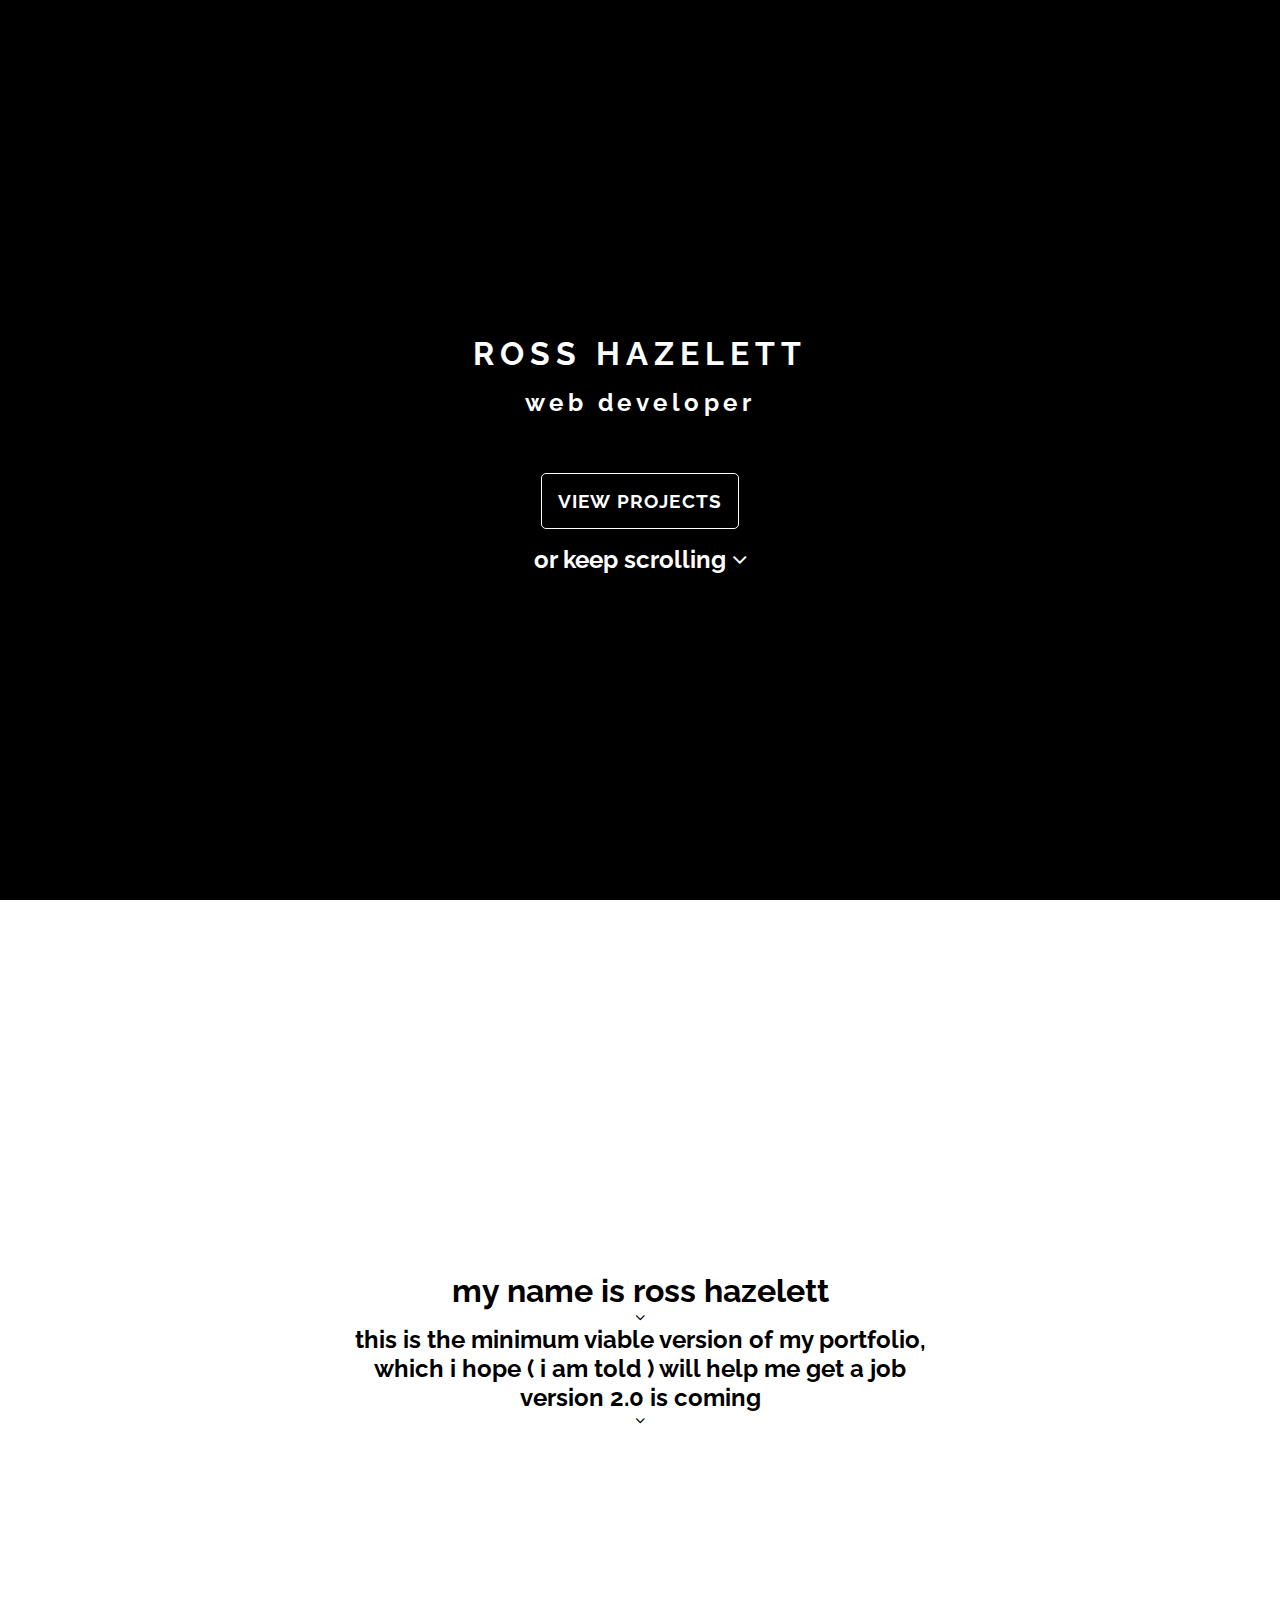
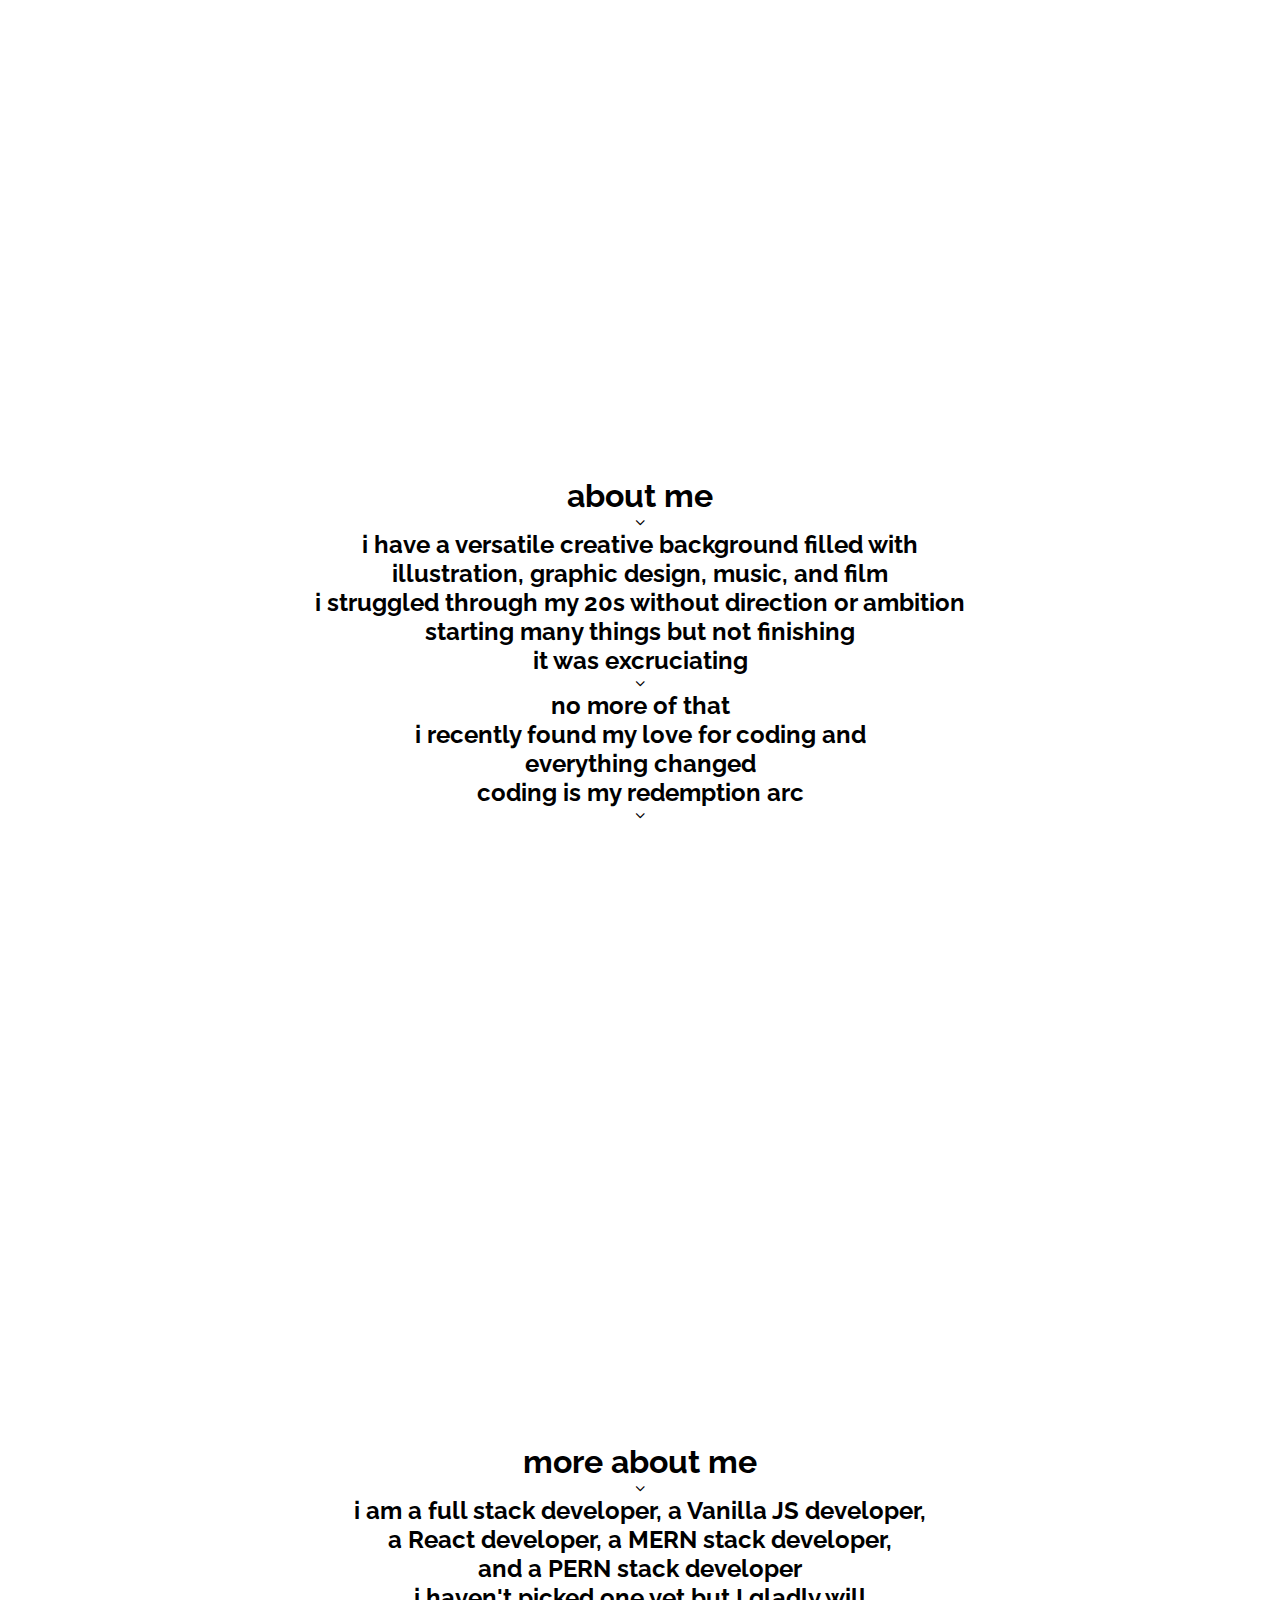
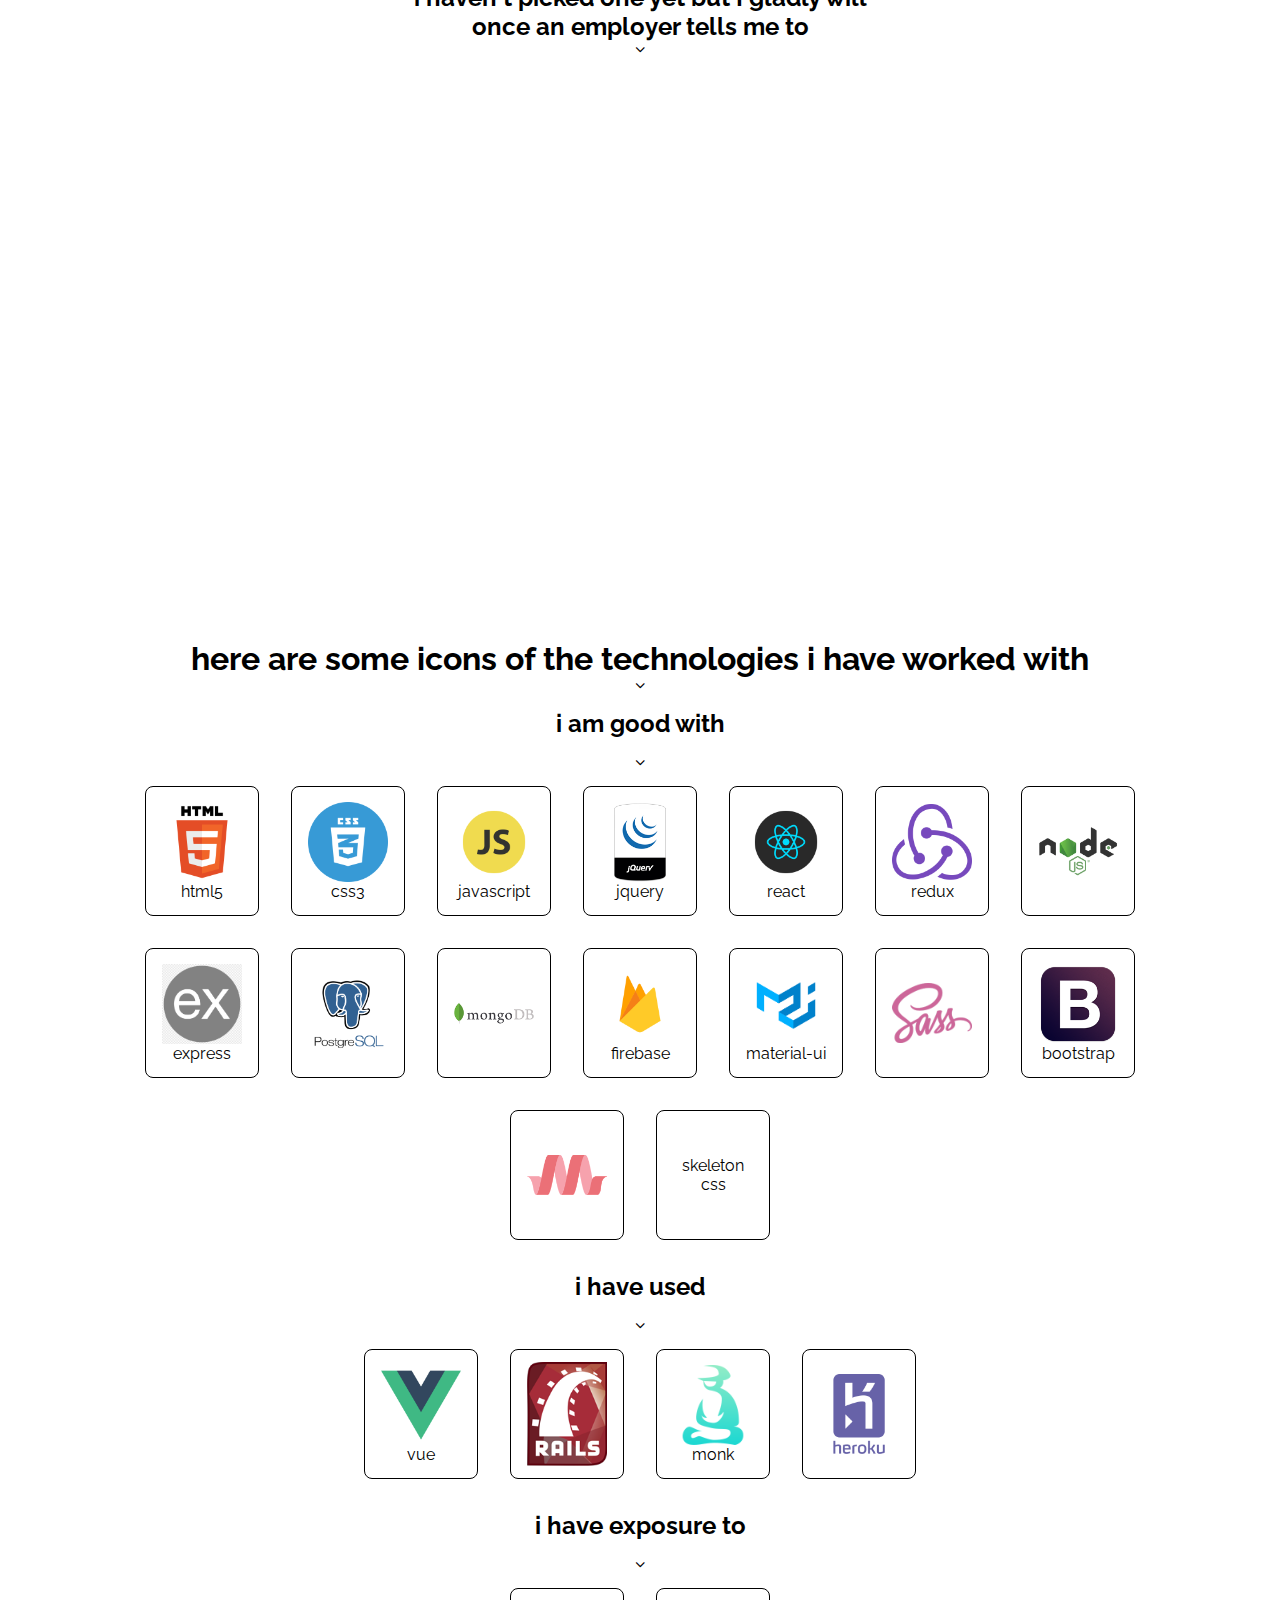
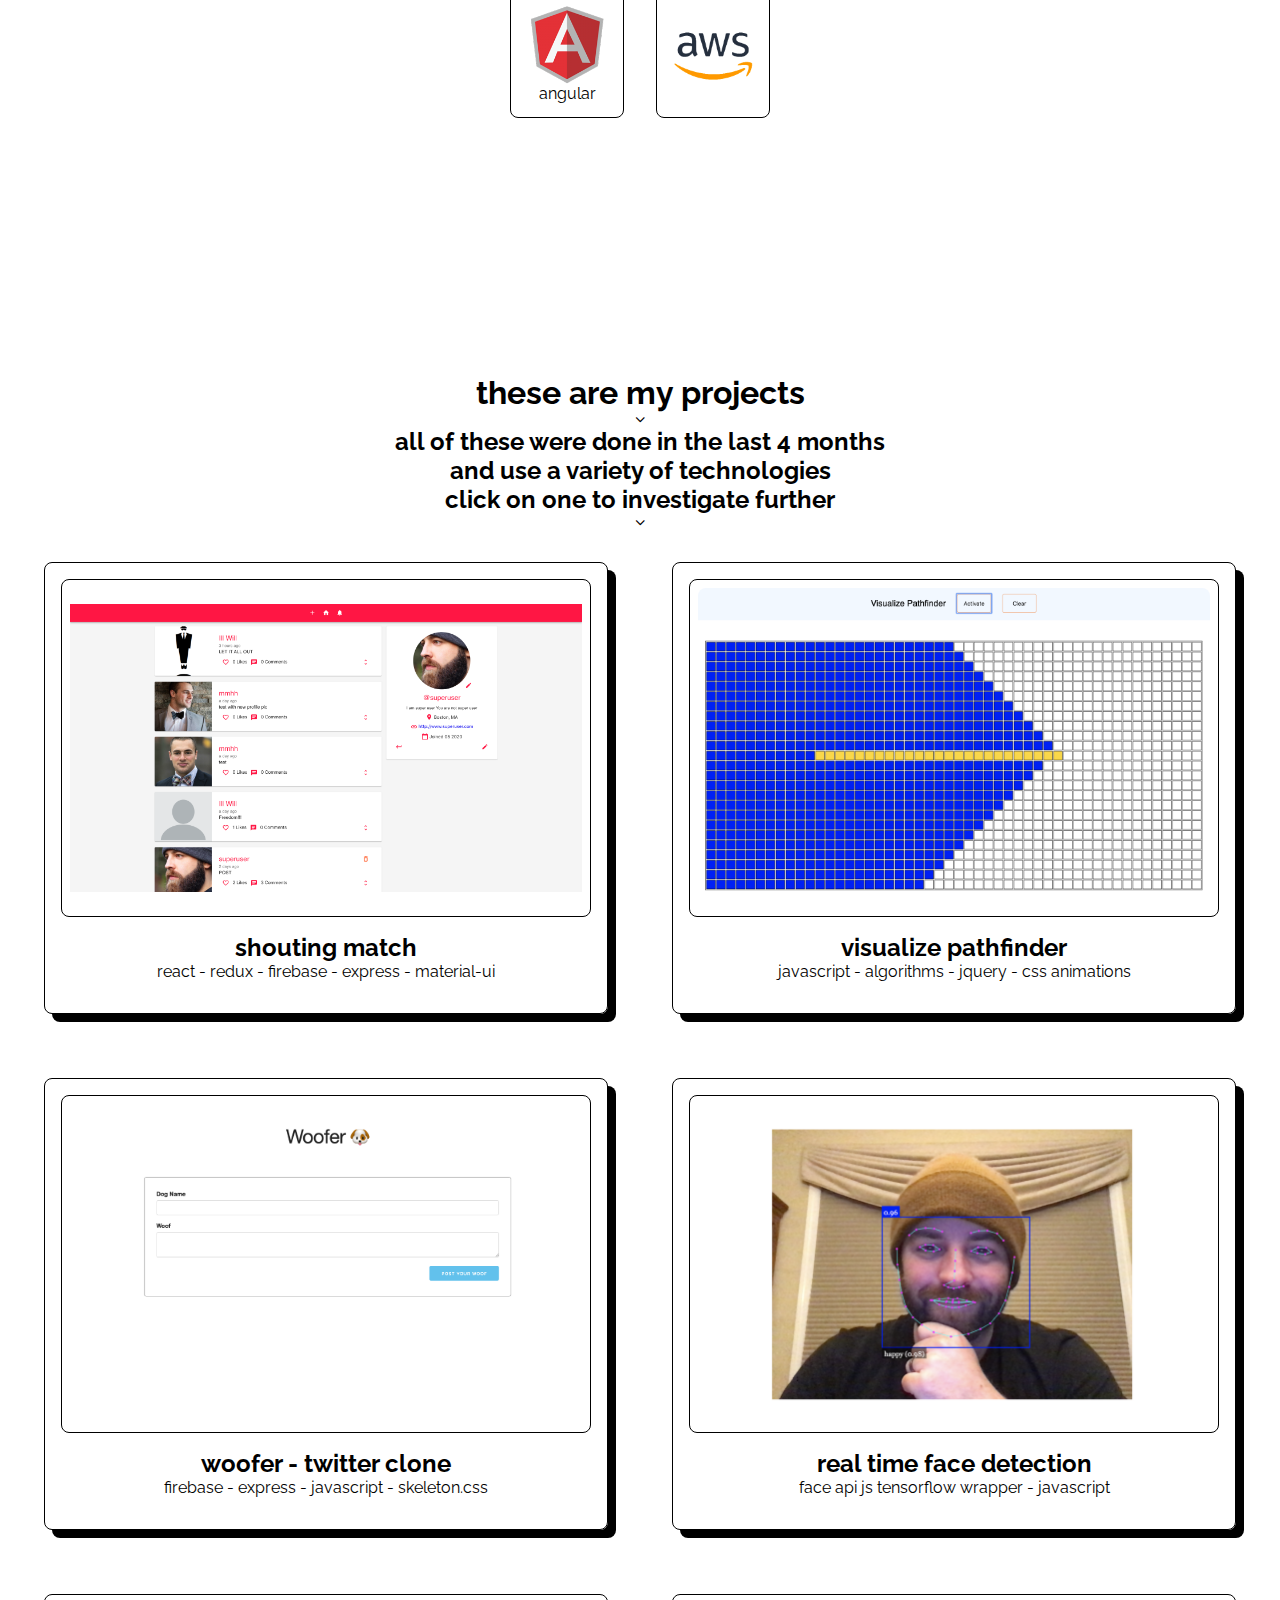
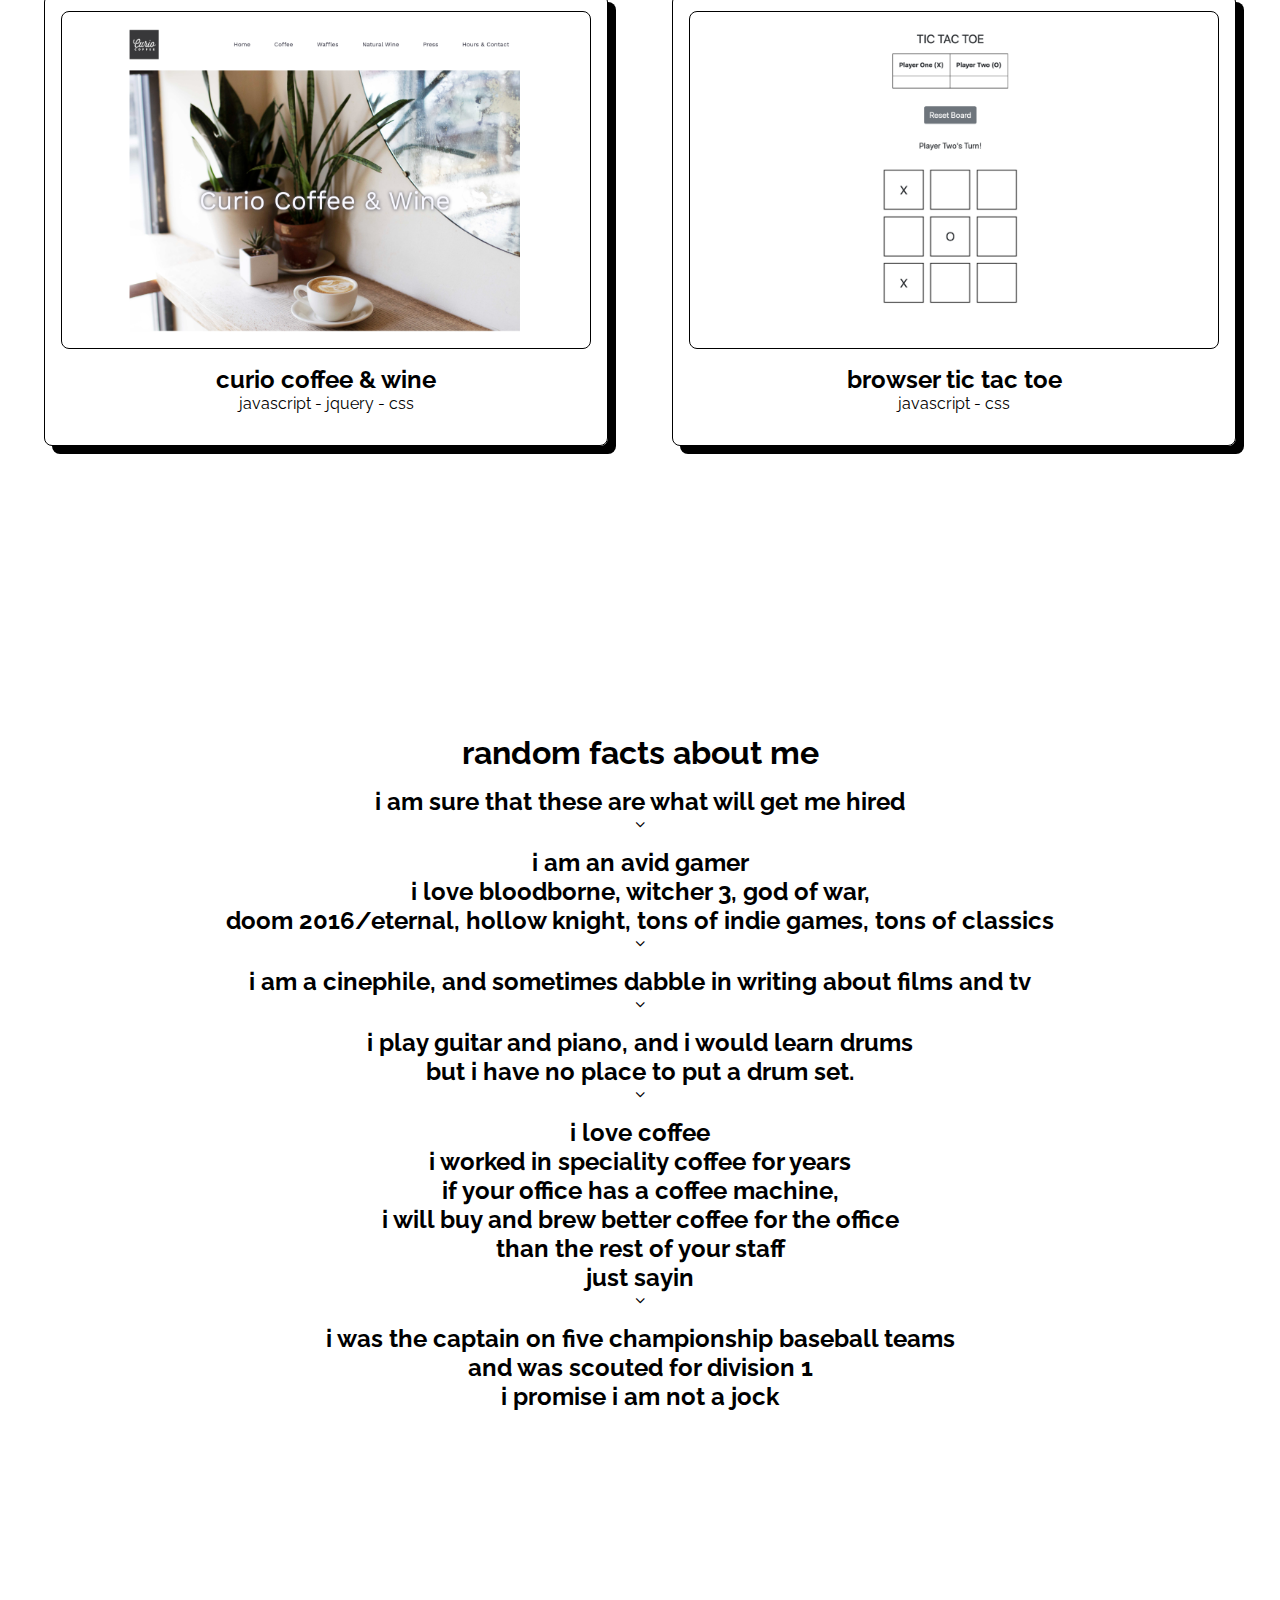
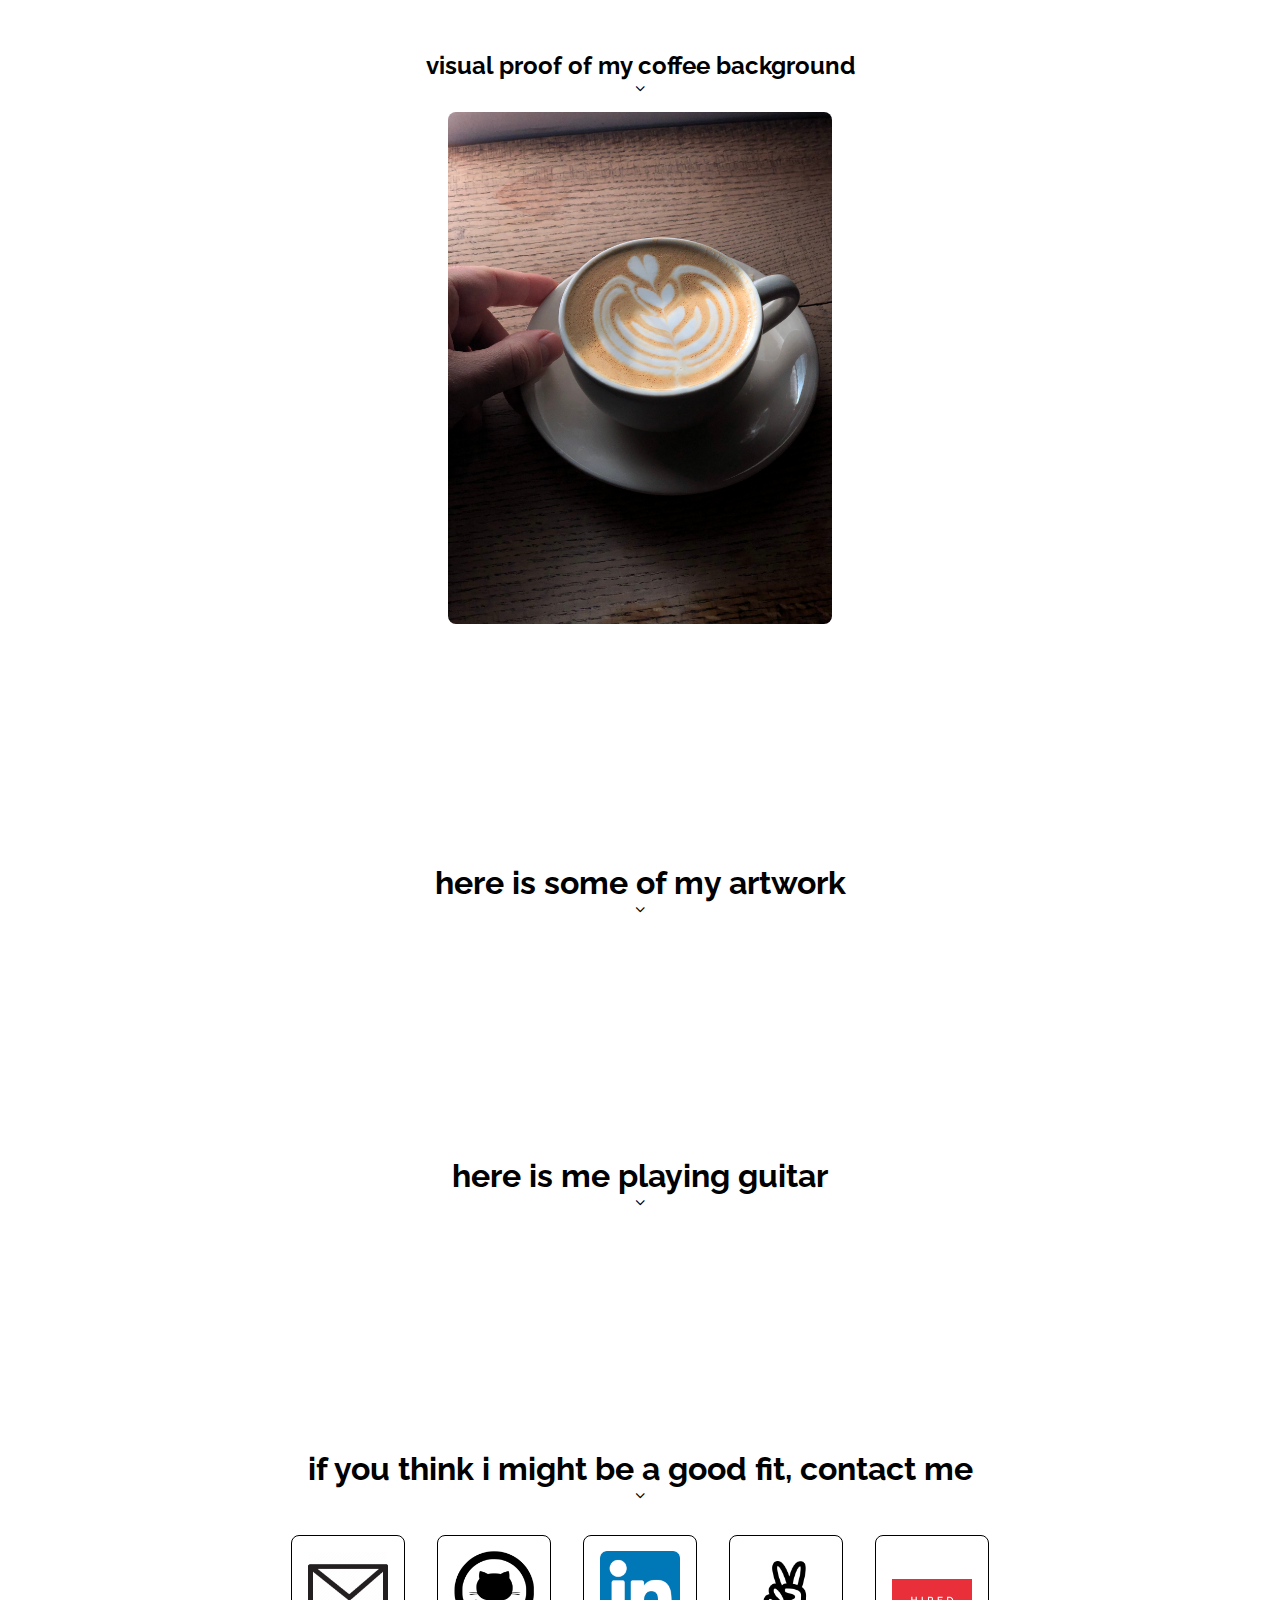
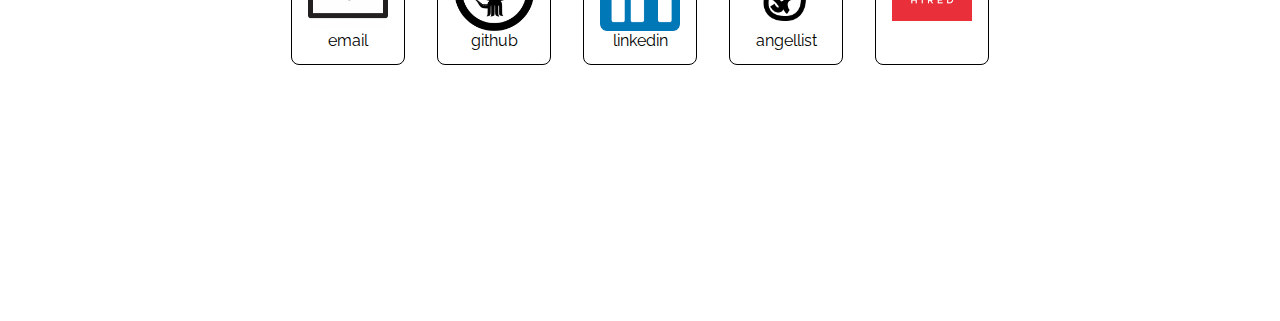
==== index.html @ 9d9f2be6 "title" ====
<!DOCTYPE html>
<html lang="en">
  <head>
    <meta charset="UTF-8" />
    <meta name="viewport" content="width=device-width, initial-scale=1.0" />
    <title>Ross Hazelett Portfolio v01</title>

    <!-- Stylesheet link -->
    <link rel="stylesheet" href="styles.css" />

    <!-- Font Awesome Import -->
    <link
      rel="stylesheet"
      href="https://cdnjs.cloudflare.com/ajax/libs/font-awesome/4.7.0/css/font-awesome.min.css"
    />

    <link
      href="https://fonts.googleapis.com/icon?family=Material+Icons"
      rel="stylesheet"
    />

    <!-- Fonts Import -->
    <link
      href="https://fonts.googleapis.com/css?family=Roboto&display=swap"
      rel="stylesheet"
    />
    <link
      href="https://fonts.googleapis.com/css?family=Baloo+2|Hind+Madurai|Source+Code+Pro&display=swap"
      rel="stylesheet"
    />
    <link
      href="https://fonts.googleapis.com/css?family=Raleway&display=swap"
      rel="stylesheet"
    />

    <!-- JS Load-In -->
    <script src="app.js" type="text/javascript" charset="utf-8" defer></script>

    <!-- Jquery Load-In  -->
    <script src="https://ajax.googleapis.com/ajax/libs/jquery/3.4.1/jquery.min.js"></script>
  </head>

  <body>
    <nav class="navbar">
      <div class="navbar-content" id="navbar-content">
        <div class="nav-item nav-logo">
          <a href="" class="nav-link">
            <i class="fa fa-angle-right nav-icon"></i>
          </a>
        </div>
        <div class="nav-item">
          <a href="" class="nav-link home-link">
            <h4 class="link-text">home</h4>
          </a>
        </div>
        <div class="nav-item">
          <a href="" class="nav-link about-link">
            <h4 class="link-text">about me</h4>
          </a>
        </div>
        <div class="nav-item">
          <a href="" class="nav-link skills-link">
            <h4 class="link-text">skills</h4>
          </a>
        </div>
        <div class="nav-item">
          <a href="" class="nav-link projects-link">
            <h4 class="link-text">projects</h4>
          </a>
        </div>
        <div class="nav-item">
          <a href="" class="nav-link facts-link">
            <h4 class="link-text">facts</h4>
          </a>
        </div>
        <div class="nav-item">
          <a href="" class="nav-link art-link">
            <h4 class="link-text">art/guitar</h4>
          </a>
        </div>
        <div class="nav-item">
          <a href="" class="nav-link contact-link">
            <h4 class="link-text">contact</h4>
          </a>
        </div>
      </div>
    </nav>

    <div class="nav-mobile-button">
      <i class="fa fa-angle-left nav-icon"></i>
    </div>

    <div class="navbar-mobile-content" id="navbar-mobile-content">
      <div class="nav-mobile-item">
        <a href="" class="mobile-nav-link">
          <h4 class="mobile-link-text" id="close-menu-button">x</h4>
        </a>
      </div>
      <div class="nav-mobile-item">
        <a href="" class="mobile-nav-link home-link">
          <h4 class="mobile-link-text">home</h4>
        </a>
      </div>
      <div class="nav-mobile-item">
        <a href="" class="mobile-nav-link about-link">
          <h4 class="mobile-link-text">about me</h4>
        </a>
      </div>

      <div class="nav-mobile-item">
        <a href="" class="mobile-nav-link skills-link">
          <h4 class="mobile-link-text">skills</h4>
        </a>
      </div>

      <div class="nav-mobile-item">
        <a href="" class="mobile-nav-link projects-link">
          <h4 class="mobile-link-text">projects</h4>
        </a>
      </div>

      <div class="nav-mobile-item">
        <a href="" class="mobile-nav-link facts-link">
          <h4 class="mobile-link-text">facts</h4>
        </a>
      </div>

      <div class="nav-mobile-item">
        <a href="" class="mobile-nav-link art-link">
          <h4 class="mobile-link-text">art/guitar</h4>
        </a>
      </div>

      <div class="nav-mobile-item">
        <a href="" class="mobile-nav-link contact-link">
          <h4 class="mobile-link-text">contact</h4>
        </a>
      </div>
    </div>

    <div class="landing-section">
      <div class="landing-div">
        <div class="landing-title-box">
          <h3 class="landing-section-title">ROSS HAZELETT</h3>
          <h4 class="landing-section-title-2">web developer</h4>
          <div class="landing-button projects-link">
            <h5>VIEW PROJECTS</h5>
          </div>
          <h4 class="keep-scrolling">
            or keep scrolling <i class="fa fa-angle-down down-arrow"></i>
          </h4>
        </div>
      </div>
    </div>

    <!-- <div class="main-image-wrapper">
    <img src="assets/images/headshot_02_crop.jpg" alt="" class="landing-page-image">
  </div> -->

    <!-- BIO SECTION -->
    <div class="bio-section section">
      <div class="about-me">
        <h3>my name is ross hazelett</h3>
        <i class="fa fa-angle-down down-arrow"></i>
        <h4>
          this is the minimum viable version of my portfolio,<br />which i hope
          ( i am told ) will help me get a job
        </h4>
        <h4>version 2.0 is coming</h4>
        <i class="fa fa-angle-down down-arrow"></i>
      </div>

      <div class="more-about-me section">
        <h3>about me</h3>
        <i class="fa fa-angle-down down-arrow"></i>
        <h4>
          i have a versatile creative background filled with<br />illustration,
          graphic design, music, and film
        </h4>
        <h4>
          i struggled through my 20s without direction or ambition<br />starting
          many things but not finishing<br />it was excruciating
        </h4>
        <i class="fa fa-angle-down down-arrow"></i>

        <h4>
          no more of that<br />i recently found my love for coding and<br />everything
          changed
        </h4>
        <h4>coding is my redemption arc</h4>
        <i class="fa fa-angle-down down-arrow"></i>
      </div>

      <div class="even-more-about-me section margin-bottom-15">
        <h3>more about me</h3>
        <i class="fa fa-angle-down down-arrow"></i>
        <h4>
          i am a full stack developer, a Vanilla JS developer,<br />a React
          developer, a MERN stack developer, <br />and a PERN stack developer
        </h4>
        <h4>
          i haven't picked one yet but I gladly will<br />once an employer tells
          me to
        </h4>
        <i class="fa fa-angle-down down-arrow"></i>
      </div>
    </div>
    <!-- END BIO SECTION -->

    <!-- BEGIN SKILLS SECTION -->
    <div class="skills-section section margin-bottom-15">
      <div class="skills-title">
        <h3>here are some icons of the technologies i have worked with</h3>
        <i class="fa fa-angle-down down-arrow"></i>
      </div>

      <h4 class="margin-1">i am good with</h4>
      <i class="fa fa-angle-down down-arrow"></i>
      <div class="skills-good-icons">
        <div class="icon-div">
          <img src="assets/icons/iconfinder_html5_1.png" alt="" />
          html5
        </div>
        <div class="icon-div">
          <img src="assets/icons/iconfinder_css3_1.png" alt="" />
          css3
        </div>
        <div class="icon-div">
          <img src="assets/icons/iconfinder_javascript_1.png" alt="" />
          javascript
        </div>
        <div class="icon-div">
          <img src="assets/icons/jquery.png" alt="" />
          jquery
        </div>
        <div class="icon-div">
          <img src="assets/icons/iconfinder_react_1.png" alt="" />
          react
        </div>
        <div class="icon-div">
          <img src="assets/icons/redux-283024.png" alt="" />
          redux
        </div>
        <div class="icon-div">
          <img src="assets/icons/iconfinder_nodejs_1.png" alt="" />
        </div>
        <div class="icon-div">
          <img
            src="assets/icons/express-js-node-js-javascript-mongodb-node-js-png-clip-art.png"
            alt=""
          />
          express
        </div>
        <div class="icon-div">
          <img src="assets/icons/postgresql.png" alt="" />
        </div>
        <div class="icon-div">
          <img src="assets/icons/mongodb.png" alt="" />
        </div>
        <div class="icon-div">
          <img src="assets/icons/google_firebase-2-512.png" alt="" />
          firebase
        </div>
        <div class="icon-div">
          <img src="assets/icons/material-ui-icon.png" alt="" />
          material-ui
        </div>
        <div class="icon-div">
          <img src="assets/icons/sass.png" alt="" />
        </div>
        <div class="icon-div">
          <img src="assets/icons/bootstrap.png" alt="" />
          bootstrap
        </div>
        <div class="icon-div">
          <img
            src="assets/icons/materialize-logo-0FCAD8A6F8-seeklogo.com.png"
            alt=""
          />
        </div>
        <div class="icon-div">skeleton css</div>
      </div>

      <h4 class="margin-1">i have used</h4>
      <i class="fa fa-angle-down down-arrow"></i>
      <div class="skills-used-icons">
        <div class="icon-div">
          <img src="assets/icons/vue-282497.png" alt="" />
          vue
        </div>
        <div class="icon-div">
          <img src="assets/icons/rails.png" alt="" />
        </div>
        <div class="icon-div">
          <img src="assets/icons/monk.png" alt="" />
          monk
        </div>
        <div class="icon-div">
          <img src="assets/icons/heroku-225989.png" alt="" />
        </div>
      </div>

      <h4 class="margin-1">i have exposure to</h4>
      <i class="fa fa-angle-down down-arrow"></i>
      <div class="skills-exposure-icons">
        <div class="icon-div">
          <img src="assets/icons/angular.png" alt="" />
          angular
        </div>
        <div class="icon-div">
          <img
            src="assets/icons/aws-logo-icon-PNG-Transparent-Background.png"
            alt=""
          />
        </div>
      </div>
    </div>
    <!-- END SKILLS SECTION -->

    <!-- BEGIN PROJECTS SECTION -->
    <div class="projects-section section">
      <div class="projects-title">
        <h3>these are my projects</h3>
        <i class="fa fa-angle-down down-arrow"></i>
        <h4>
          all of these were done in the last 4 months<br />and use a variety of
          technologies
        </h4>
        <h4>click on one to investigate further</h4>
        <i class="fa fa-angle-down down-arrow"></i>
      </div>

      <div class="project-cards-div">
        <div class="project-card" id="shouting-card">
          <div class="card-screen">
            <img src="assets/images/shouting-match.png" alt="" />
          </div>
          <div class="card-title">
            <h4>shouting match</h4>
            <p>react - redux - firebase - express - material-ui</p>
          </div>
        </div>

        <div class="project-card" id="pathfinder-card">
          <div class="card-screen">
            <img src="assets/images/pathfinder_01 Cropped.png" alt="" />
          </div>
          <div class="card-title">
            <h4>visualize pathfinder</h4>
            <p>javascript - algorithms - jquery - css animations</p>
          </div>
        </div>

        <div class="project-card" id="woofer-card">
          <div class="card-screen">
            <img src="assets/images/woofer_01 Cropped.png" alt="" />
          </div>
          <div class="card-title">
            <h4>woofer - twitter clone</h4>
            <p>firebase - express - javascript - skeleton.css</p>
          </div>
        </div>

        <div class="project-card" id="facedetect-card">
          <div class="card-screen">
            <img src="assets/images/face-detect-02 Cropped.png" alt="" />
          </div>
          <div class="card-title">
            <h4>real time face detection</h4>
            <p>face api js tensorflow wrapper - javascript</p>
          </div>
        </div>

        <div class="project-card" id="curio-card">
          <div class="card-screen">
            <img src="assets/images/curio-02 Cropped.png" alt="" />
          </div>
          <div class="card-title">
            <h4>curio coffee & wine</h4>
            <p>javascript - jquery - css</p>
          </div>
        </div>

        <div class="project-card" id="tictactoe-card">
          <div class="card-screen">
            <img src="assets/images/tictactoe-o2 Cropped.png" alt="" />
          </div>
          <div class="card-title">
            <h4>browser tic tac toe</h4>
            <p>javascript - css</p>
          </div>
        </div>
      </div>
      <!-- END PROJECTS SECTION -->

      <!-- //////////// -->
      <!-- // MODALS // -->
      <!-- //////////// -->
      <!-- Shouting Match Modal Begins -->
      <div class="modal-div" id="shouting-modal">
        <div class="modal-content-div">
          <div class="modal-screen">
            <img src="assets/images/shouting-match.png" alt="" />
          </div>
          <!-- TITLE -->
          <div class="modal-title margin-top-1">
            <h2>shouting match</h2>
            <i class="fa fa-angle-down down-arrow"></i>
            <h4>react - redux - firebase - express - material-ui</h4>
          </div>
          <!-- LINKS -->
          <div class="modal-links-container margin-top-2">
            <h3>links</h3>
            <i class="fa fa-angle-down down-arrow"></i>
            <div class="modal-links">
              <a
                href="https://github.com/noobiwankenoobi/social-media-app-functions/blob/dev1/functions/index.js"
                target="_blank"
              >
                <div class="project-link mr-1">
                  <i class="fa fa-github"></i>
                  <h5 class="margin-1">github</h5>
                </div>
              </a>
              <a href="https://shouting-match.netlify.app/" target="_blank">
                <div class="project-link ml-1">
                  <i class="fa fa-chevron-circle-right"></i>
                  <h5 class="margin-1">project</h5>
                </div>
              </a>
            </div>
            <i class="fa fa-angle-down down-arrow margin-top-1"></i>
          </div>
          <!-- DESCRIPTION -->
          <div class="modal-description margin-top-2">
            <h2>project description</h2>
            <i class="fa fa-angle-down down-arrow"></i>
            <h4 class="margin-top-1">
              this is my most ambitious project by far
            </h4>
            <h4>i finished it over the course of three weeks</h4>
            <i class="fa fa-angle-down down-arrow"></i>

            <h4>
              it is a fully functioning social media app clone, complete with
              user auth, user details, posts, comments, likes, and notifications
            </h4>
            <i class="fa fa-angle-down down-arrow"></i>

            <h4>
              i created this project primarily to teach myself new
              techologies<br />
              i learned more complex implementations of react<br />
              i had never touched redux before and i learned it and implemented
              it for this app, managing state across what could theoretically
              scale to become a much larger app
            </h4>

            <i class="fa fa-angle-down down-arrow"></i>

            <h4 class="margin-top-1">
              i also utilized google's material-ui framework for react<br />
              it makes the ui consistent and recognizable and <br />was
              challenging to learn on the go
              <br />
              i had never used a css framework before
            </h4>
            <h4>
              i used firease/firestore to manage server side functionality and
              storage<br />
              the routes and handlers with all implemented with express<br />
              and involved many different nosql document collections and complex
              queries
            </h4>

            <i class="fa fa-angle-down down-arrow"></i>
          </div>
          <div class="modal-tech margin-top-2">
            <h3>tech used</h3>
            <i class="fa fa-angle-down down-arrow"></i>
            <div class="tech-icons">
              <div class="icon-div">
                <img src="assets/icons/iconfinder_react_1.png" alt="" />
              </div>
              <div class="icon-div">
                <img src="assets/icons/redux-283024.png" alt="" />
              </div>
              <div class="icon-div">
                <img src="assets/icons/google_firebase-2-512.png" alt="" />
              </div>
              <div class="icon-div">
                <img
                  src="assets/icons/express-js-node-js-javascript-mongodb-node-js-png-clip-art.png"
                  alt=""
                />
              </div>
              <div class="icon-div">
                <img src="assets/icons/material-ui-icon.png" alt="" />
              </div>
            </div>
          </div>
        </div>
      </div>
      <!-- Shouting Match Modal Ends -->

      <!-- Pathfinder Modal Begins -->
      <div class="modal-div" id="pathfinder-modal">
        <div class="modal-content-div">
          <div class="modal-screen">
            <img src="assets/images/pathfinder_01 Cropped.png" alt="" />
          </div>
          <!-- TITLE -->
          <div class="modal-title margin-top-1">
            <h2>pathfinder algorithm visualizer</h2>
            <i class="fa fa-angle-down down-arrow"></i>
            <h4>javascript - jquery - css animations</h4>
            <!-- <i class="fa fa-angle-down down-arrow"></i> -->
          </div>
          <!-- LINKS -->
          <div class="modal-links-container margin-top-2">
            <h3>links</h3>
            <i class="fa fa-angle-down down-arrow"></i>
            <div class="modal-links">
              <a
                href="https://github.com/noobiwankenoobi/visualize-pathfinder-v01"
                target="_blank"
              >
                <div class="project-link mr-1">
                  <i class="fa fa-github"></i>
                  <h5 class="margin-1">github</h5>
                </div>
              </a>
              <a
                href="https://visualize-pathfinder-v01.netlify.app/"
                target="_blank"
              >
                <div class="project-link ml-1">
                  <i class="fa fa-chevron-circle-right"></i>
                  <h5 class="margin-1">project</h5>
                </div>
              </a>
            </div>
            <i class="fa fa-angle-down down-arrow margin-top-1"></i>
          </div>
          <!-- DESCRIPTION -->
          <div class="modal-description margin-top-2">
            <h2>project description</h2>
            <i class="fa fa-angle-down down-arrow"></i>
            <h4 class="margin-top-1">
              this is the best coding i have done to date
            </h4>
            <h4>
              this project was created with vanilla javascript with a little
              jquery,<br />
              and vanilla css animations
            </h4>
            <h4>i finished it over the course of three days</h4>
            <i class="fa fa-angle-down down-arrow"></i>

            <h4 class="margin-top-1">
              i wanted to learn algorithms again because i had learned search
              algorithms in my discrete math class when i was 18 and had
              forgotten a lot of what i had learned
            </h4>
            <h4>i also wanted to pass coding interviews</h4>
            <i class="fa fa-angle-down down-arrow"></i>

            <h4 class="margin-top-1">
              i thought that making a project that helped me visualize what was
              happening in different pathfinder algorithms would be the best way
              to learn them, as it would force me to code them properly and test
              my css skills
            </h4>
            <i class="fa fa-angle-down down-arrow"></i>

            <h4 class="margin-top-1">
              version 01 of the project visualizes dijkstra's search algorithm
              by highlighting visited nodes in blue on an interval and drawing
              the shortest path between the starting and finishing node
            </h4>
            <i class="fa fa-angle-down down-arrow"></i>

            <h4 class="margin-top-1">
              it allows users to click on the grid and make certain nodes a
              "wall" that the algorithm has to find a way around
            </h4>
            <i class="fa fa-angle-down down-arrow"></i>

            <h4 class="margin-top-1">
              version 02 of this project will add two or three more types of
              pathfinder algorithms, and possibly allow the user to add
              "weighted" nodes in addition to wall nodes
            </h4>
          </div>
          <div class="modal-tech margin-top-2">
            <h3>tech used</h3>
            <i class="fa fa-angle-down down-arrow"></i>
            <div class="tech-icons">
              <div class="icon-div">
                <img src="assets/icons/iconfinder_javascript_1.png" alt="" />
              </div>
              <div class="icon-div">
                <img src="assets/icons/jquery.png" alt="" />
              </div>
              <div class="icon-div">
                <img src="assets/icons/iconfinder_css3_1.png" alt="" />
              </div>
            </div>
          </div>
        </div>
      </div>
      <!-- Pathfinder Modal Ends -->
      <!-- Woofer Modal Begins -->
      <div class="modal-div" id="woofer-modal">
        <div class="modal-content-div">
          <div class="modal-screen">
            <img src="assets/images/woofer_01 Cropped.png" alt="" />
          </div>
          <!-- TITLE -->
          <div class="modal-title margin-top-1">
            <h2>woofer</h2>
            <i class="fa fa-angle-down down-arrow"></i>
            <h4>javascript - express - firebase - jquery - skeleton.css</h4>
          </div>
          <!-- LINKS -->
          <div class="modal-links-container margin-top-2">
            <h3>links</h3>
            <i class="fa fa-angle-down down-arrow"></i>
            <div class="modal-links">
              <a href="" target="_blank">
                <div class="project-link mr-1">
                  <i class="fa fa-github"></i>
                  <h5 class="margin-1">github</h5>
                </div>
              </a>
              <a href="" target="_blank">
                <div class="project-link ml-1">
                  <i class="fa fa-chevron-circle-right"></i>
                  <h5 class="margin-1">project</h5>
                </div>
              </a>
            </div>
            <i class="fa fa-angle-down down-arrow margin-top-1"></i>
          </div>
          <!-- DESCRIPTION -->
          <div class="modal-description margin-top-2">
            <h2>project description</h2>
            <i class="fa fa-angle-down down-arrow"></i>
            <h4 class="margin-top-1">
              This is a full stack twitter clone project called "woofer"
            </h4>
            <h4>
              it's twitter for dogs
            </h4>
            <h4>i finished it over the course of a couple days</h4>
            <i class="fa fa-angle-down down-arrow"></i>
            <h4 class="margin-top-1">
              i considered building this project out with authentication and
              friends lists, proper error handling, bells and whistles,<br />
              but I decided to build "shouting match" with those features
              instead
            </h4>
          </div>
          <div class="modal-tech margin-top-2">
            <h3>tech used</h3>
            <i class="fa fa-angle-down down-arrow"></i>
            <div class="tech-icons">
              <div class="icon-div">
                <img src="assets/icons/iconfinder_javascript_1.png" alt="" />
              </div>
              <div class="icon-div">
                <img
                  src="assets/icons/express-js-node-js-javascript-mongodb-node-js-png-clip-art.png"
                  alt=""
                />
              </div>
              <div class="icon-div">
                <img src="assets/icons/google_firebase-2-512.png" alt="" />
              </div>
              <div class="icon-div">
                <img src="assets/icons/jquery.png" alt="" />
              </div>
              <div class="icon-div">
                skeleton css
              </div>
            </div>
          </div>
        </div>
      </div>
      <!-- Woofer Modal Ends -->

      <!-- Face Detection Modal Begins -->
      <div class="modal-div" id="facedetect-modal">
        <div class="modal-content-div">
          <div class="modal-screen">
            <img src="assets/images/face-detect-02 Cropped.png" alt="" />
          </div>
          <!-- TITLE -->
          <div class="modal-title margin-top-1">
            <h2>real time face detection</h2>
            <i class="fa fa-angle-down down-arrow"></i>
            <h4>face api js tensorflow wrapper - javascript - css</h4>
          </div>
          <!-- LINKS -->
          <div class="modal-links-container margin-top-2">
            <h3>links</h3>
            <i class="fa fa-angle-down down-arrow"></i>
            <div class="modal-links">
              <a
                href="https://github.com/noobiwankenoobi/face-detection/blob/dev1/script.js"
                target="_blank"
              >
                <div class="project-link mr-1">
                  <i class="fa fa-github"></i>
                  <h5 class="margin-1">github</h5>
                </div>
              </a>
              <a href="https://face-detect-v01.netlify.app/" target="_blank">
                <div class="project-link ml-1">
                  <i class="fa fa-chevron-circle-right"></i>
                  <h5 class="margin-1">project</h5>
                </div>
              </a>
            </div>
            <i class="fa fa-angle-down down-arrow margin-top-1"></i>
          </div>
          <!-- DESCRIPTION -->
          <div class="modal-description margin-top-2">
            <h2>project description</h2>
            <i class="fa fa-angle-down down-arrow"></i>
            <h4 class="margin-top-1">
              i implemented an existing wrapper for tensor flow called face api
              js
            </h4>
            <h4>
              by leveraging this api i was able to get real-time face detection
              in the browser that "reads" expressions with a certain confidence
              percentage and displays them
            </h4>
            <h4>
              i utilized async functions, intervals, and had to read api
              documentation
            </h4>
            <h4>
              i also figured out how to implement user media (the webcam) and
              the video streaming object
            </h4>
            <i class="fa fa-angle-down down-arrow"></i>
            <h4 class="margin-top-1">
              in the next version, i will add more detections other than
              expressions, like gender, etc
            </h4>
            <h4>
              i would like to change the display based on what user emotion is
              being detected
            </h4>
          </div>
          <div class="modal-tech margin-top-2">
            <h3>tech used</h3>
            <i class="fa fa-angle-down down-arrow"></i>
            <div class="tech-icons">
              <div class="icon-div">
                <img src="assets/icons/iconfinder_javascript_1.png" alt="" />
              </div>
              <div class="icon-div">
                <img src="assets/icons/iconfinder_css3_1.png" alt="" />
              </div>
            </div>
          </div>
        </div>
      </div>
      <!-- Face Detect Modal Ends -->
      <!-- Curio Modal Begins -->
      <div class="modal-div" id="curio-modal">
        <div class="modal-content-div">
          <div class="modal-screen">
            <img src="assets/images/curio-02 Cropped.png" alt="" />
          </div>
          <!-- TITLE -->
          <div class="modal-title margin-top-1">
            <h2>curio coffee & wine website</h2>
            <i class="fa fa-angle-down down-arrow"></i>
            <h4>javascript - css</h4>
          </div>
          <!-- LINKS -->
          <div class="modal-links-container margin-top-2">
            <h3>links</h3>
            <i class="fa fa-angle-down down-arrow"></i>
            <div class="modal-links">
              <a
                href="https://github.com/noobiwankenoobi/curio-website-final"
                target="_blank"
              >
                <div class="project-link mr-1">
                  <i class="fa fa-github"></i>
                  <h5 class="margin-1">github</h5>
                </div>
              </a>
              <a
                href="https://curio-coffee-website.netlify.app/"
                target="_blank"
              >
                <div class="project-link ml-1">
                  <i class="fa fa-chevron-circle-right"></i>
                  <h5 class="margin-1">project</h5>
                </div>
              </a>
            </div>
            <i class="fa fa-angle-down down-arrow margin-top-1"></i>
          </div>
          <!-- DESCRIPTION -->
          <div class="modal-description margin-top-2">
            <h2>project description</h2>
            <i class="fa fa-angle-down down-arrow"></i>
            <h4 class="margin-top-1">
              i was asked to make the first website for one of the boston
              area's<br />
              finest specialty coffee shops
            </h4>
            <h4>i designed it from the bottom up from scratch</h4>
            <h4>
              i was in charge of curating the written content and photos,
              <br />and am working on optimizing it for google searches
            </h4>
            <i class="fa fa-angle-down down-arrow"></i>
            <h4 class="margin-top-1">
              i am still in charge of adding content and making<br />
              modifications according to the owner's wishes
            </h4>
            <h4>i plan to make improvements to layout and text over time</h4>
          </div>
          <div class="modal-tech margin-top-2">
            <h3>tech used</h3>
            <i class="fa fa-angle-down down-arrow"></i>
            <div class="tech-icons">
              <div class="icon-div">
                <img src="assets/icons/iconfinder_javascript_1.png" alt="" />
              </div>
              <div class="icon-div">
                <img src="assets/icons/iconfinder_css3_1.png" alt="" />
              </div>
            </div>
          </div>
        </div>
      </div>
      <!-- Curio Modal Ends -->
      <!-- Tic Tac Toe Modal Begins -->
      <div class="modal-div" id="tictactoe-modal">
        <div class="modal-content-div">
          <div class="modal-screen">
            <img src="assets/images/tictactoe-o2 Cropped.png" alt="" />
          </div>
          <!-- TITLE -->
          <div class="modal-title margin-top-1">
            <h2>tic tac toe</h2>
            <i class="fa fa-angle-down down-arrow"></i>
            <h4>javascript - css</h4>
          </div>
          <!-- LINKS -->
          <div class="modal-links-container margin-top-2">
            <h3>links</h3>
            <i class="fa fa-angle-down down-arrow"></i>
            <div class="modal-links">
              <a
                href="https://github.com/noobiwankenoobi/game-tictactoe/blob/master/index.js"
                target="_blank"
              >
                <div class="project-link mr-1">
                  <i class="fa fa-github"></i>
                  <h5 class="margin-1">github</h5>
                </div>
              </a>
              <a href="https://tictactoe-v01.netlify.app/" target="_blank">
                <div class="project-link ml-1">
                  <i class="fa fa-chevron-circle-right"></i>
                  <h5 class="margin-1">project</h5>
                </div>
              </a>
            </div>
            <i class="fa fa-angle-down down-arrow margin-top-1"></i>
          </div>
          <!-- DESCRIPTION -->
          <div class="modal-description margin-top-2">
            <h2>project description</h2>
            <i class="fa fa-angle-down down-arrow"></i>
            <h4 class="margin-top-1">
              this is my the minimum viable version of tic tac toe
            </h4>
            <h4>
              the goal of this project was to get tic tac toe working in the
              browser
            </h4>
            <h4>
              learning to code all the logic, and win conditions, etc was
              beneficial to my basic javascript skills
            </h4>
            <i class="fa fa-angle-down down-arrow"></i>
            <h4 class="margin-top-1">
              version 02 will including a user auth that allows users to log in
              and keep track of their wins
            </h4>
            <i class="fa fa-angle-down down-arrow"></i>
            <h4>
              i would like to add a mode where the user can play against a
              computer that chooses a move randomly
            </h4>
            <h4>
              i would like to allow users to play against other logged in users
              who are part of the same "session"
            </h4>
          </div>
          <div class="modal-tech margin-top-2">
            <h3>tech used</h3>
            <i class="fa fa-angle-down down-arrow"></i>
            <div class="tech-icons">
              <div class="icon-div">
                <img src="assets/icons/iconfinder_javascript_1.png" alt="" />
              </div>
              <div class="icon-div">
                <img src="assets/icons/iconfinder_css3_1.png" alt="" />
              </div>
            </div>
          </div>
        </div>
      </div>
      <!-- Tic Tac Toe Modal Ends -->
    </div>
    <!-- END MODAL SECTION -->

    <!-- BEGIN RANDOM SECTION -->
    <div class="random-section section margin-top-15">
      <div class="random-section-title margin-1">
        <h3>random facts about me</h3>
        <h4 class="margin-top-1">
          i am sure that these are what will get me hired
        </h4>
        <i class="fa fa-angle-down down-arrow"></i>
      </div>
      <div class="random-facts-div">
        <h4>i am an avid gamer</h4>
        <h4>
          i love bloodborne, witcher 3, god of war,<br />doom 2016/eternal,
          hollow knight, tons of indie games, tons of classics
        </h4>
        <i class="fa fa-angle-down down-arrow"></i>
        <h4 class="margin-top-1">
          i am a cinephile, and sometimes dabble in writing about films and tv
        </h4>
        <i class="fa fa-angle-down down-arrow"></i>
        <h4 class="margin-top-1">
          i play guitar and piano, and i would learn drums<br />but i have no
          place to put a drum set.
        </h4>
        <i class="fa fa-angle-down down-arrow"></i>
        <h4 class="margin-top-1">i love coffee</h4>
        <h4>i worked in speciality coffee for years</h4>
        <h4>
          if your office has a coffee machine,<br />
          i will buy and brew better coffee for the office<br />than the rest of
          your staff
        </h4>
        <h4>just sayin</h4>
        <i class="fa fa-angle-down down-arrow"></i>
        <h4 class="margin-top-1">
          i was the captain on five championship baseball teams<br />and was
          scouted for division 1
        </h4>
        <h4>i promise i am not a jock</h4>
      </div>
      <div class="more-random-facts-div section margin-top-15">
        <h4>visual proof of my coffee background</h4>
        <i class="fa fa-angle-down down-arrow"></i>
        <img
          src="assets/images/coffee_background.jpg"
          alt=""
          class="margin-top-1"
        />
      </div>
    </div>

    <!-- BEGIN ARTWORK SECTION -->
    <div class="artwork-section section margin-top-15">
      <h3>here is some of my artwork</h3>
      <i class="fa fa-angle-down down-arrow"></i>
    </div>

    <div class="guitar-section margin-top-15">
      <h3>here is me playing guitar</h3>
      <i class="fa fa-angle-down down-arrow"></i>
    </div>

    <!-- BEGIN CONTACT SECTION -->
    <div class="contact-section section margin-top-15">
      <h3>if you think i might be a good fit, contact me</h3>
      <i class="fa fa-angle-down down-arrow"></i>
      <div class="contact-icons-div margin-top-1">
        <div class="icon-div">
          <img src="assets/icons/email.webp" alt="" />
          email
        </div>
        <div class="icon-div">
          <img src="assets/icons/github.png" alt="" />
          github
        </div>
        <div class="icon-div">
          <img src="assets/icons/linkedin.png" alt="" />
          linkedin
        </div>
        <div class="icon-div">
          <img src="assets/icons/angellist-3-599132.webp" alt="" />
          angellist
        </div>
        <div class="icon-div">
          <img src="assets/icons/hired.png" alt="" />
        </div>
      </div>
    </div>

    <div class="footer"></div>
  </body>
</html>
---- styles.css ----
:root {
  font-size: 16px;
  font-family: "Raleway", sans-serif;
  text-align: center;
  /* font-family: 'Roboto', sans-serif; */
  /* font-family: 'Source Code Pro', monospace; */
  /* font-family: 'Baloo 2', cursive; */
  /* font-family: 'Hind Madurai', sans-serif; */

  margin: 0;
  padding: 0;
  --text-primary: black;
  --text-secondary: white;
  /* --bg-primary: #F87060;
  --bg-secondary: #F45B69; */
  --transition-speed: 500ms;
  /* --bg-primary: #FF5400; */
  --bg-secondary: #e86252;
  --bg-primary: #ff0054;
}

* {
  margin: 0;
  padding: 0;
  text-decoration: none;
}

/* Markup Sizes */
h1 {
  font-size: 5rem;
  letter-spacing: 0.3ch;
}

h2 {
  font-size: 3rem;
}

h3 {
  font-size: 2rem;
}

h4 {
  font-size: 1.5rem;
}

h5 {
  font-size: 1.2rem;
}

p {
  font-size: 1rem;
}

.margin-1 {
  margin: 1rem;
}

.margin-2 {
  margin: 2rem;
}

.margin-3 {
  margin: 3rem;
}

.margin-3 {
  margin: 4rem;
}

.margin-top-15 {
  margin-top: 15rem;
}

.margin-top-1 {
  margin-top: 1rem;
}

.margin-top-2 {
  margin-top: 2rem;
}

.margin-bottom-15 {
  margin-bottom: 15rem;
}

.mr-1 {
  margin-right: 1rem;
}

.ml-1 {
  margin-left: 1rem;
}

/* ///////////////// */
/* // NAV SECTION // */
/* ///////////////// */

.navbar {
  background-color: transparent;
  position: fixed;
  height: 100vh;
  width: auto;
  padding: 0;
  display: flex;
  flex-direction: column;
  align-items: center;
  justify-content: center;
  /* Navbar Animations */
  color: black;
  transition: width 200ms ease;
  z-index: 2;
  margin: 0;
}

.navbar-mobile-content {
  width: 0;
  display: none;
}

.nav-mobile-button {
  display: none;
}

.navbar-content {
  display: flex;
  flex-direction: column;
  justify-content: space-around;
  align-items: center;
  background-color: transparent;
  height: 30rem;
  width: 3rem;
  z-index: 4;
  transition: width 200ms ease;
  padding: 1rem;
  border: 1px solid black;
  border-left: 0px;
  border-radius: 0.5rem;
}

.navbar-content:hover {
  width: 20rem;
  box-shadow: 1rem 1rem var(--bg-primary);
  background-color: white;
}

.navbar-content:hover .nav-item {
  display: flex;
}

.nav-item {
  display: none;
  justify-content: center;
  align-items: center;
  width: 100%;
  height: 3rem;
  padding: 0.5rem;
  text-decoration: none;
  color: black;
}

.nav-item:hover .link-text {
  color: var(--bg-primary);
}

.nav-link {
  display: flex;
  justify-content: center;
  align-items: center;
  width: 100%;
  height: 100%;
}

.link-text {
  text-decoration: none;
  color: black;
  transform: ease-in 200ms;
}

.nav-item i {
  color: black;
  transform: rotate(0deg);
  transition: transform var(--transition-speed);
  font-size: 3rem;
}

.nav-logo {
  display: flex;
  margin-bottom: auto;
}

.navbar:hover .nav-item i {
  transform: rotate(-180deg);
}

/* //////////////////// */
/* //LANDING SECTION // */
/* //////////////////// */

.landing-section {
  display: flex;
  justify-content: left;
  align-items: flex-start;
  height: auto;
  width: 100vw;
  object-fit: contain;
}

.landing-page-image {
  width: 100%;
  /* height: auto; */
}

.landing-div {
  display: flex;
  justify-content: center;
  align-items: center;
  width: 100vw;
  height: 100vh;
  background-color: black;
}

.landing-title-box {
  display: flex;
  flex-direction: column;
  justify-content: center;
  align-items: center;
  position: absolute;
  background-color: transparent;
  color: white;
  padding: 1rem;
  text-align: center;
  z-index: 2;
}

.landing-section-title {
  letter-spacing: 0.3ch;
  margin: 0.5rem;
}

.landing-section-title-2 {
  letter-spacing: 0.3ch;
  margin: 0.5rem;
}

.landing-button {
  display: flex;
  background-color: transparent;
  color: white;
  margin: 3rem 0.5rem 1rem 0.5rem;
  padding: 1rem;
  border: 1px solid white;
  border-radius: 5px;
}

.landing-button h5 {
  letter-spacing: 0.1ch;
}

.landing-title-box i {
  font-size: 1.5rem;
}

.landing-button:hover {
  background-color: white;
  color: black;
  cursor: pointer;
  transition: ease-in 100ms;
}

/* /////////// */
/* BIO SECTION */
/* /////////// */

.bio-section {
  display: flex;
  flex-direction: column;
  justify-content: center;
  width: 100vw;
  height: auto;
}

.about-me {
  display: flex;
  flex-direction: column;
  justify-content: center;
  align-items: center;
  text-align: center;
  height: 100vh;
}

.more-about-me {
  display: flex;
  flex-direction: column;
  justify-content: center;
  align-items: center;
  text-align: center;
  height: 100vh;
}

.even-more-about-me {
  display: flex;
  flex-direction: column;
  justify-content: center;
  align-items: center;
  text-align: center;
  height: 100vh;
}

/* SKILLS SECTION */

.down-arrow {
  font-size: 1.5rem;
}

.skills-section {
  display: flex;
  flex-direction: column;
  justify-content: center;
  align-items: center;
  width: 100vw;
  height: auto;
}

.skills-title {
  display: flex;
  flex-direction: column;
  justify-content: center;
  align-items: center;
  text-align: center;
}

.icon-div {
  display: flex;
  flex-direction: column;
  justify-content: center;
  align-items: center;
  height: 6rem;
  width: 5rem;
  padding: 1rem;
  margin: 1rem;
  border: 1px solid black;
  border-radius: 0.5rem;
}

.icon-div img {
  width: 5rem;
}

.skills-good-icons {
  display: flex;
  flex-direction: row;
  justify-content: center;
  flex-wrap: wrap;
  width: 90vw;
  height: auto;
}

.skills-used-icons {
  display: flex;
  flex-direction: row;
  justify-content: center;
  flex-wrap: wrap;
  width: 90vw;
  height: auto;
}

.skills-exposure-icons {
  display: flex;
  flex-direction: row;
  justify-content: center;
  flex-wrap: wrap;
  width: 90vw;
  height: auto;
}

/* //////////////// */
/* PROJECTS SECTION */
/* //////////////// */

.projects-section {
  display: flex;
  flex-direction: column;
  justify-content: center;
  align-items: center;
  width: 100vw;
  height: auto;
}

.projects-title {
  display: flex;
  flex-direction: column;
  justify-content: center;
  align-items: center;
  text-align: center;
}

.project-cards-div {
  display: flex;
  justify-content: center;
  align-items: center;
  flex-wrap: wrap;
}

.project-card {
  display: flex;
  flex-direction: column;
  justify-content: center;
  align-items: center;
  height: auto;
  width: auto;
  border: 1px solid black;
  margin: 2rem;
  padding: 1rem;
  box-shadow: 0.5rem 0.5rem;
  transition: ease-in 100ms;
  border-radius: 0.5rem;
}

.project-card:hover {
  box-shadow: 1rem 1rem var(--bg-primary);
  border: 1px solid black;
  /* border-radius: 1rem; */
  cursor: pointer;
}

.card-screen {
  display: flex;
  justify-content: center;
  align-items: center;
  /* background-color: black; */
  /* height: 18rem;
  width: 24rem; */
  border: 1px solid black;
  padding: 0.5rem;
  border-radius: 0.5rem;
}

.card-screen img {
  height: 20rem;
  width: 32rem;
  border-radius: 0.5rem;
  object-fit: contain;
}

.card-title {
  display: flex;
  flex-direction: column;
  justify-content: center;
  align-items: center;
  padding: 1rem;
}

.modal-div {
  display: flex;
  justify-content: center;
  align-items: center;
  width: 100vw;
  height: 100vh;
  position: fixed;
  z-index: 3;
  background-color: rgb(211, 211, 211);
  /* opacity: 0.5; */
  top: 0;
  overflow: auto;
}

.modal-content-div {
  display: flex;
  flex-direction: column;
  justify-content: flex-start;
  align-items: center;
  background-color: white;
  width: 69rem;
  height: 90vh;
  z-index: 4;
  opacity: 1;
  padding: 2rem;
  overflow: auto;
  /* margin: 1rem; */
}

.modal-screen {
  width: 64rem;
  height: 40rem;
  border: 1px solid black;
  background-color: black;
  padding: 0.5rem;
}

.modal-screen img {
  width: 64rem;
  height: 40rem;
  object-fit: contain;
}

.modal-title {
  display: flex;
  flex-direction: column;
  justify-content: center;
  align-items: center;
  width: 100%;
}

.modal-lower {
  display: flex;
  flex-direction: row;
  width: 100%;
  height: auto;
  /* border: 1px solid black; */
  padding: 2rem 2rem;
}

.modal-description {
  display: flex;
  flex-direction: column;
  justify-content: flex-start;
  align-items: center;
  width: 80%;
  height: auto;
  padding: 0 2rem;
  text-align: center;
  /* padding: 2rem; */
  /* border: 1px solid black; */
}

.modal-sidebar {
  display: flex;
  flex-direction: column;
  justify-content: flex-start;
  align-items: center;
  width: 20%;
  height: auto;
  /* border: 1px solid black; */
}

.modal-links-container {
  display: flex;
  flex-direction: column;
  justify-content: flex-start;
  align-items: center;
  height: auto;
  width: 100%;
  /* border: 1px solid black; */
}

.modal-links {
  display: flex;
  flex-direction: row;
  justify-content: center;
  align-items: center;
}

.project-link {
  display: flex;
  justify-content: center;
  align-items: center;
  height: 4rem;
  width: 10rem;
  border: 1px solid black;
  border-radius: 0.5rem;
  box-shadow: 0.3rem 0.3rem;
  transition: ease-in 100ms;
}

.project-link:hover {
  box-shadow: 0.6rem 0.6rem var(--bg-primary);
  cursor: pointer;
}

.project-link i {
  font-size: 2rem;
}

a {
  text-decoration: none;
  color: black;
}

.modal-tech {
  display: flex;
  flex-direction: column;
  justify-content: center;
  /* align-items: center; */
  height: 30rem;
  width: 100%;
  /* border: 1px solid black; */
}

.tech-icons {
  display: flex;
  flex-direction: row;
  justify-content: center;
  flex-wrap: wrap;
  width: 100%;
  height: auto;
}

/* ////////////// */
/* RANDOM SECTION */
/* ////////////// */

.random-section {
  display: flex;
  flex-direction: column;
  justify-content: center;
  align-items: center;
  width: 100vw;
  height: auto;
  text-align: center;
}

.random-section-title {
  display: flex;
  flex-direction: column;
  justify-content: center;
  align-items: center;
}

.random-facts-div {
  display: flex;
  flex-direction: column;
  justify-content: center;
  align-items: center;
}

.more-random-facts-div {
  display: flex;
  flex-direction: column;
  justify-content: center;
  align-items: center;
}

.more-random-facts-div img {
  width: 30%;
  border-radius: 0.5rem;
}

/* ARTWORK SECTION */

.artwork-section {
  display: flex;
  flex-direction: column;
  justify-content: center;
  align-items: center;
  width: 100vw;
  height: auto;
  text-align: center;
}

.guitar-section {
  display: flex;
  flex-direction: column;
  justify-content: center;
  align-items: center;
  width: 100vw;
  height: auto;
  text-align: center;
}

.contact-section {
  display: flex;
  flex-direction: column;
  justify-content: center;
  align-items: center;
  width: 100vw;
  height: auto;
  text-align: center;
}

.contact-icons-div {
  display: flex;
  flex-wrap: wrap;
  justify-content: center;
}

.footer {
  margin-bottom: 15rem;
}

/* //////////// */
/* // MOBILE // */
/* //////////// */

@media screen and (max-width: 768px) {
  :root {
    font-size: 12px;
  }

  h2 {
    font-size: 2rem;
  }

  h3 {
    font-size: 1.5rem;
  }

  h4 {
    font-size: 1.25rem;
  }

  h5 {
    font-size: 1rem;
  }

  .card-screen img {
    height: 10rem;
    width: 16rem;
    border-radius: 0.5rem;
  }

  .navbar {
    display: none;
  }

  .navbar-mobile-content {
    display: flex;
    position: fixed;
    flex-direction: column;
    justify-content: center;
    align-items: center;
    background-color: white;
    height: 100vh;
    width: 0;
    z-index: 4;
    transition: width 200ms ease;
    border: none;
    overflow: hidden;
    right: 0;
    box-shadow: -0.5rem 0 var(--bg-primary);
  }

  .nav-mobile-item {
    display: flex;
    justify-content: center;
    align-items: center;
    width: 100%;
    height: 2rem;
    padding: 0.5rem;
    margin: 1.5rem;
    text-decoration: none;
    color: black;
  }

  .mobile-link-text {
    text-decoration: none;
    color: black;
    transform: ease-in 200ms;
  }

  .nav-mobile-button {
    display: flex;
    justify-content: center;
    align-items: center;
    position: fixed;
    width: 5rem;
    height: 5rem;
    padding: 0.5rem;
    text-decoration: none;
    color: black;
    font-size: 3rem;
    top: 0;
    right: 0;
  }

  .modal-content-div {
    height: 100vh;
    width: 100vw;
    padding: 0.5rem;
  }

  .modal-screen {
    width: 100%;
    height: auto;
    margin-top: 0.5rem;
  }

  .modal-screen img {
    width: 100%;
    height: auto;
  }

  .modal-lower {
    margin-top: 1rem;
    padding: 0.5rem;
  }

  .modal-description {
    margin-top: 0;
  }

  .modal-links {
    margin-top: 0;
  }

  .modal-description {
    padding: 0.5rem;
  }

  .modal-sidebar {
    padding: 0.5rem;
    border-left: 1px solid grey;
  }

  .more-random-facts-div img {
    width: 60%;
    border-radius: 0.5rem;
  }
}
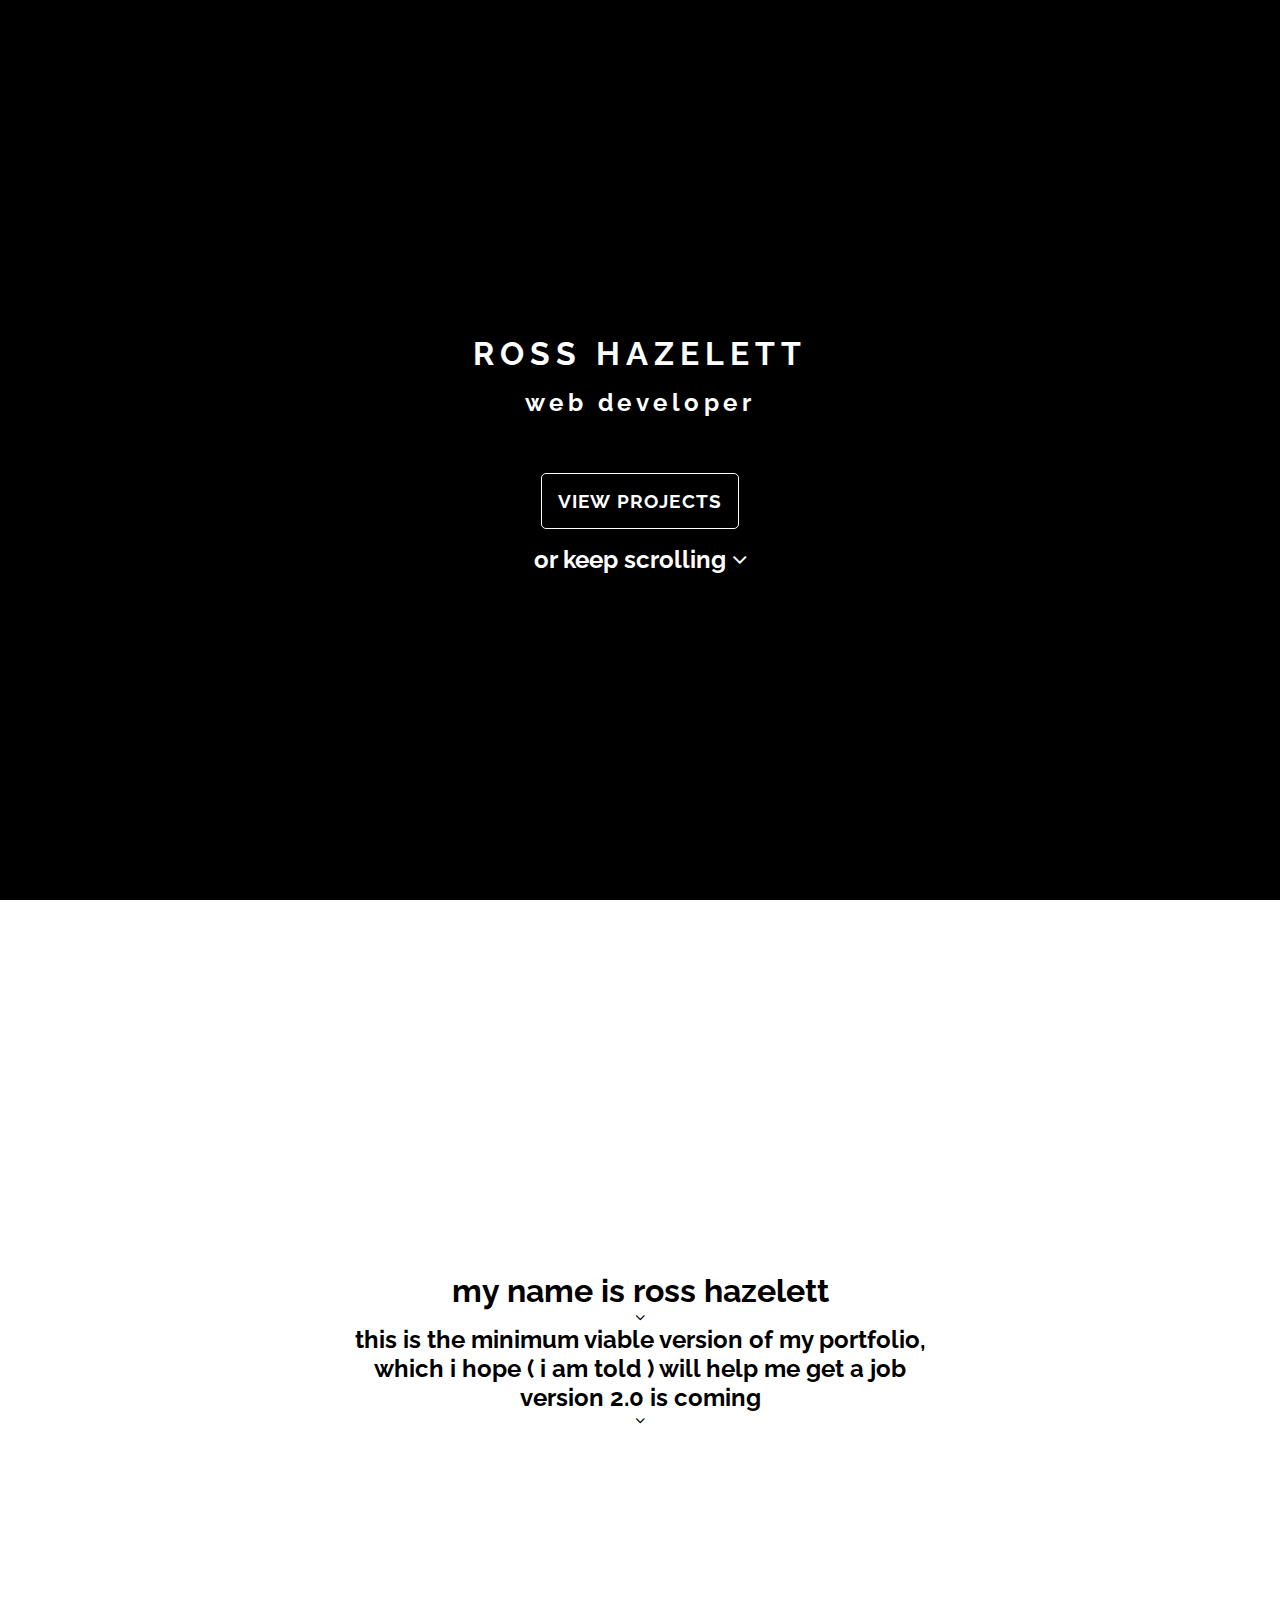
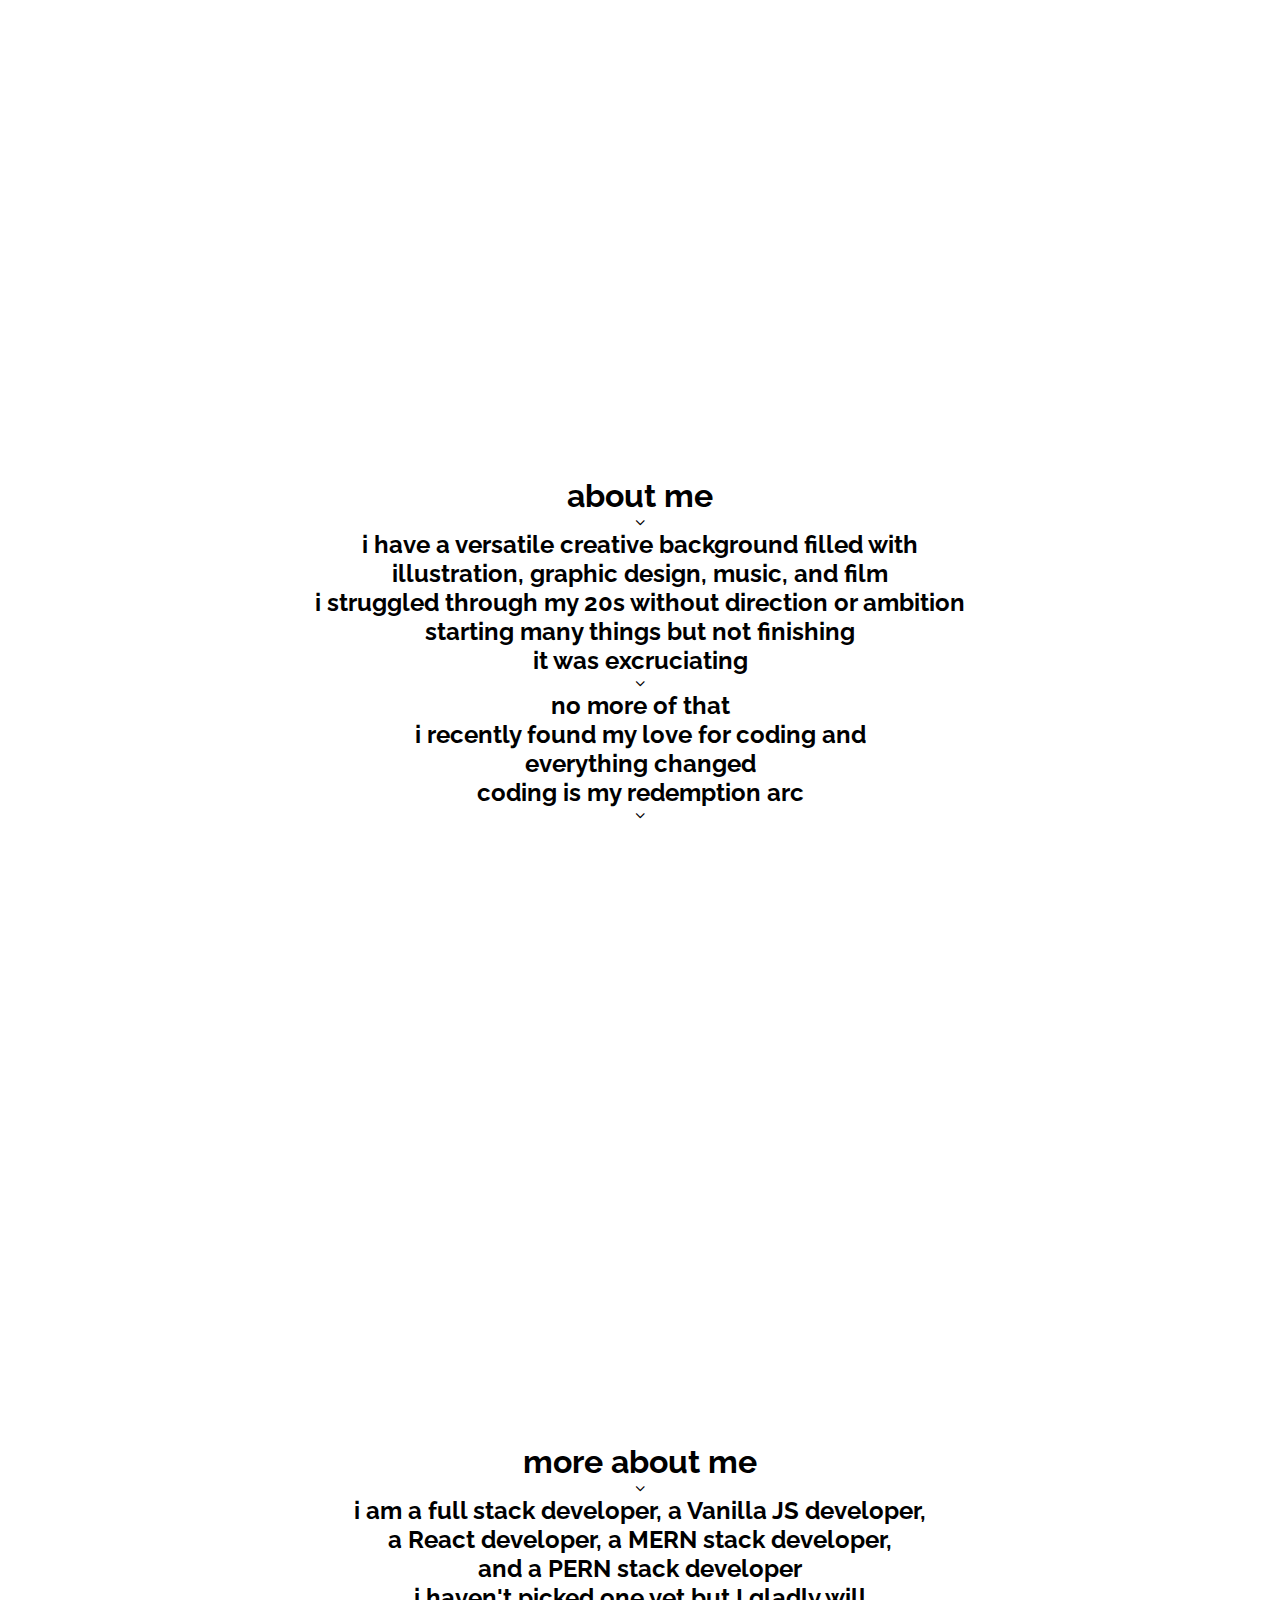
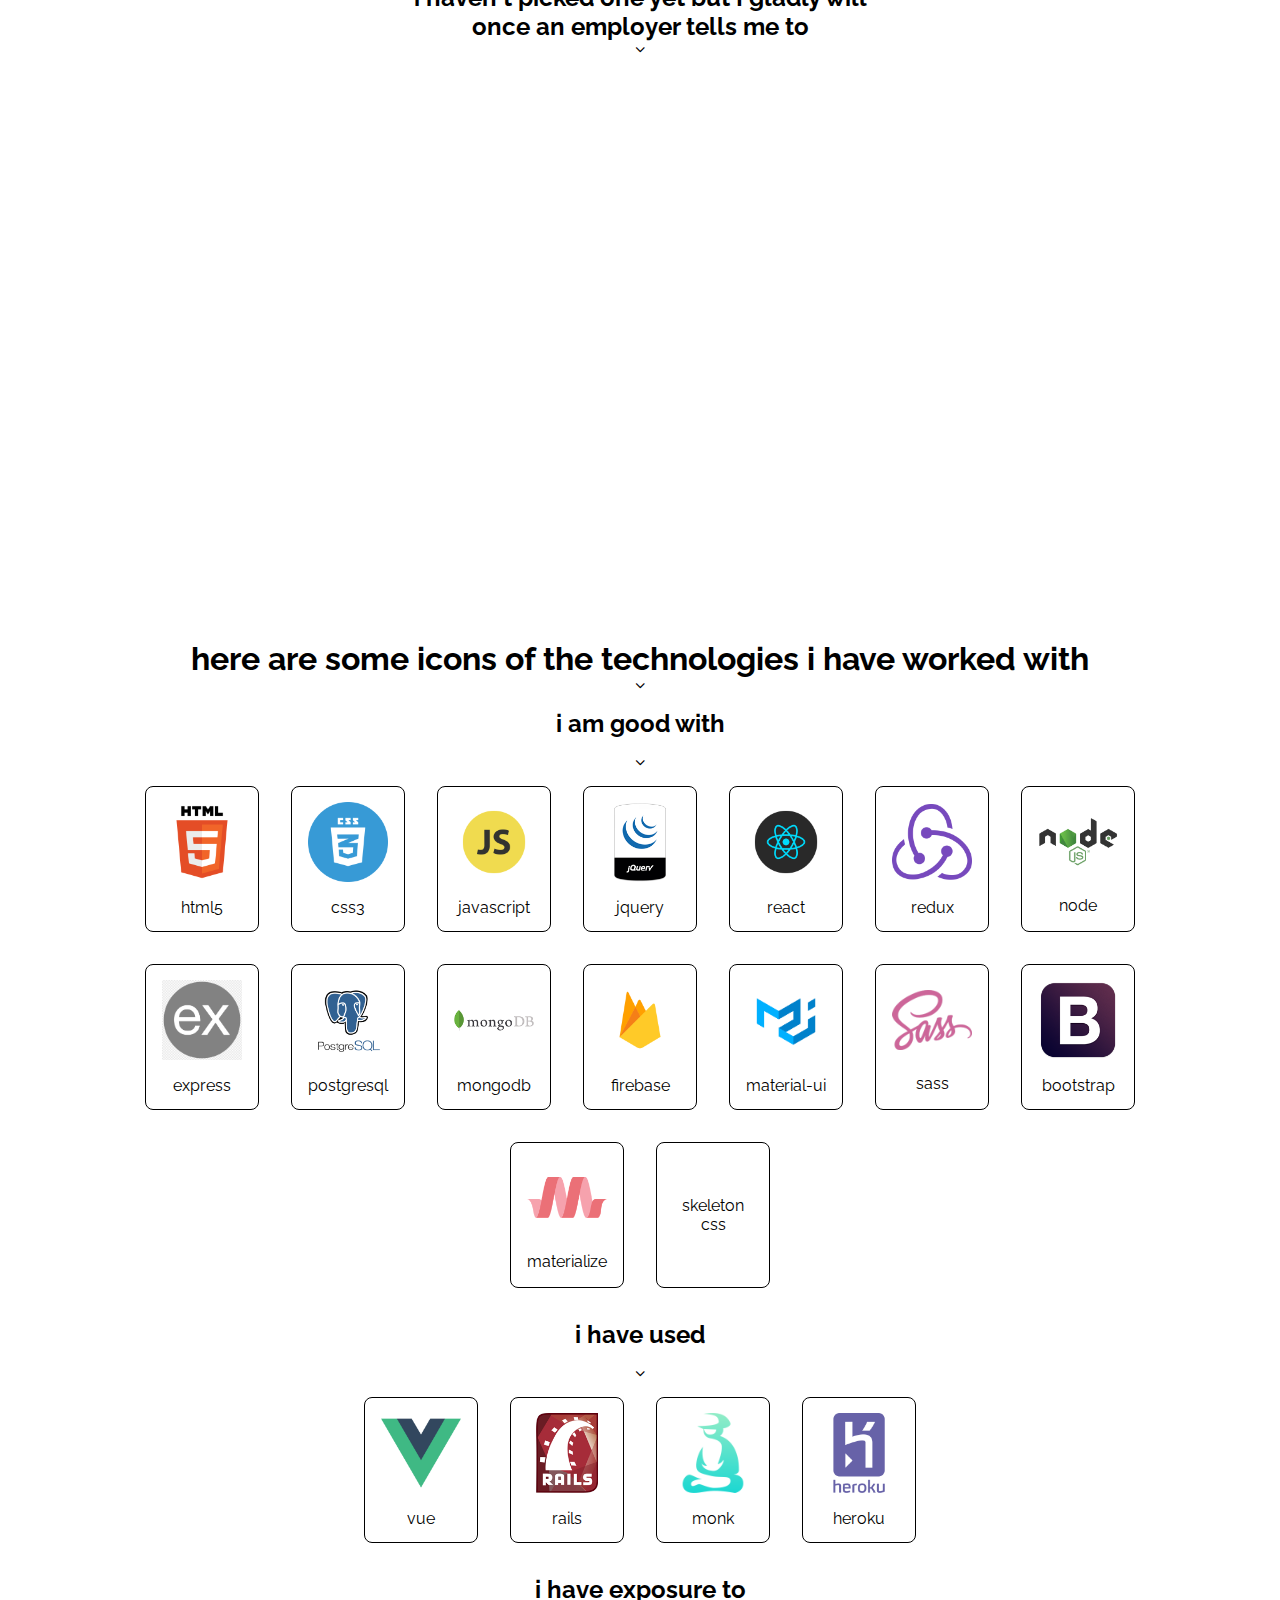
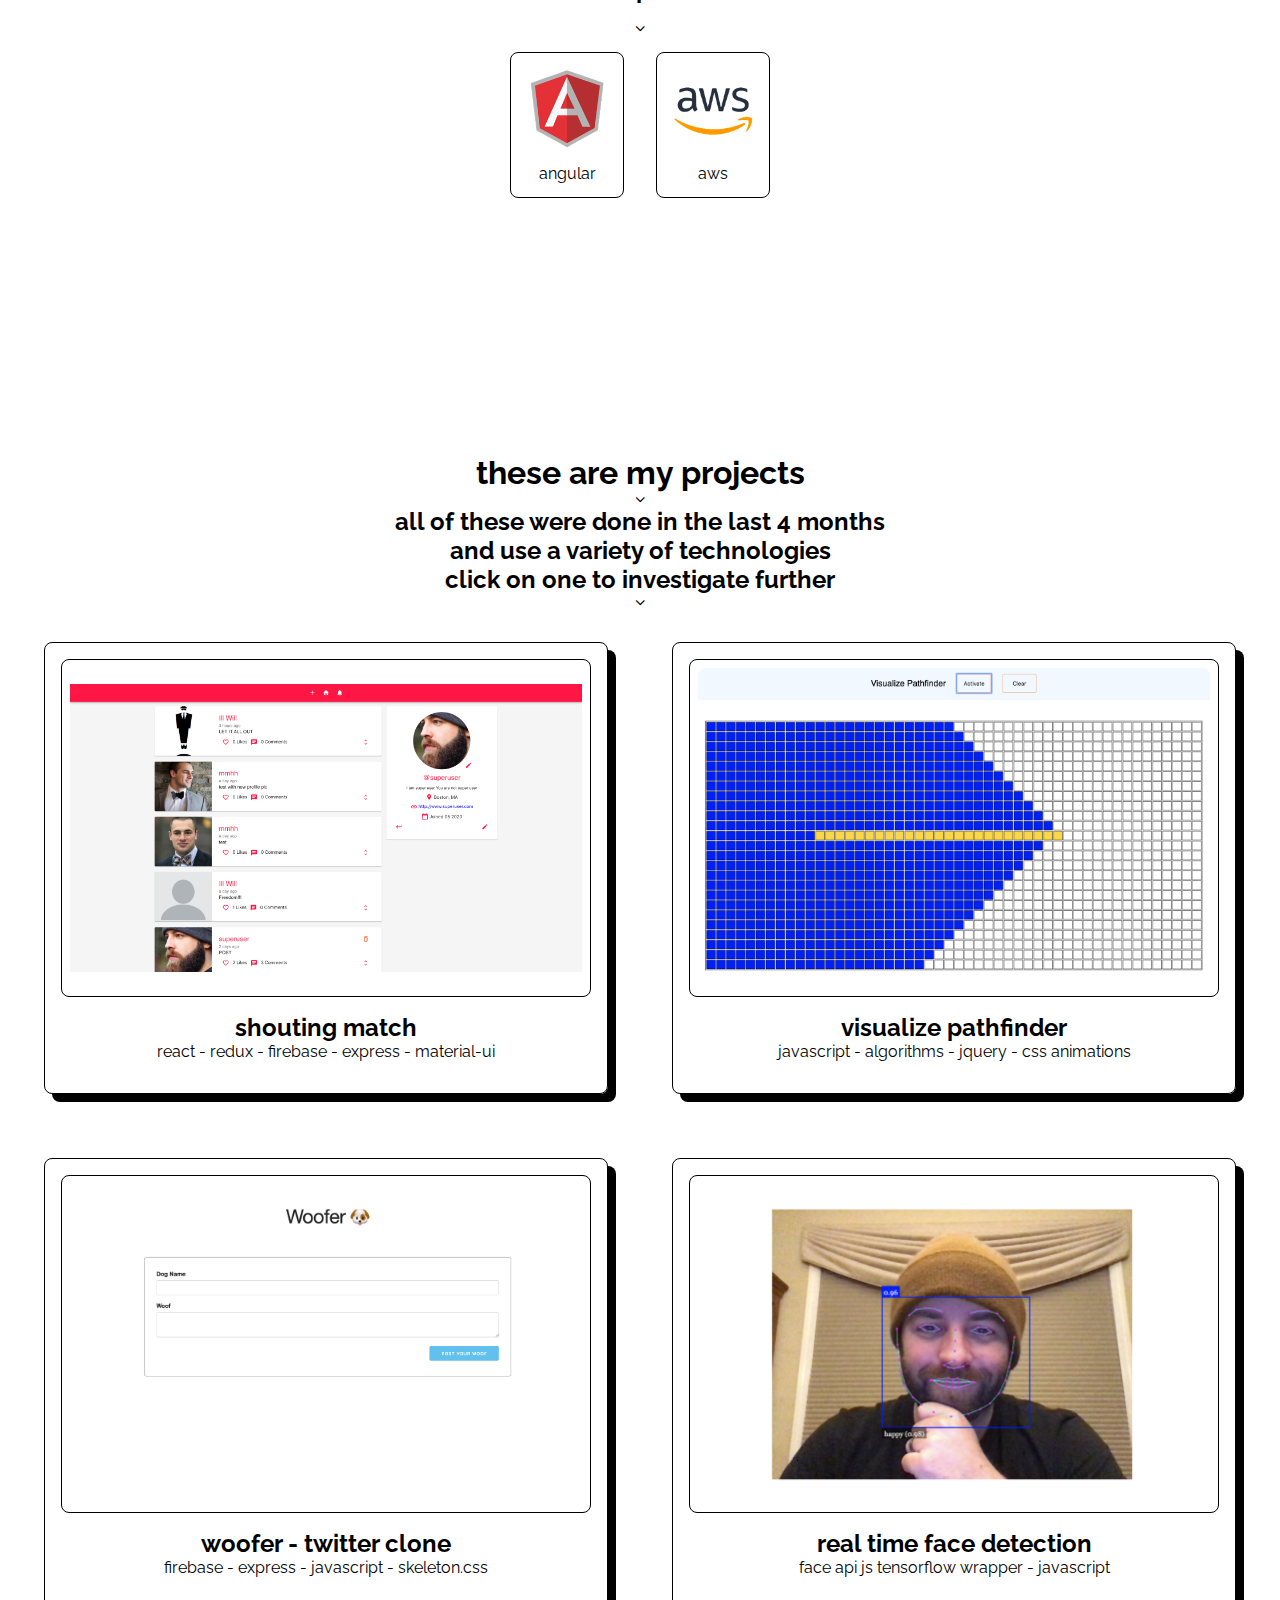
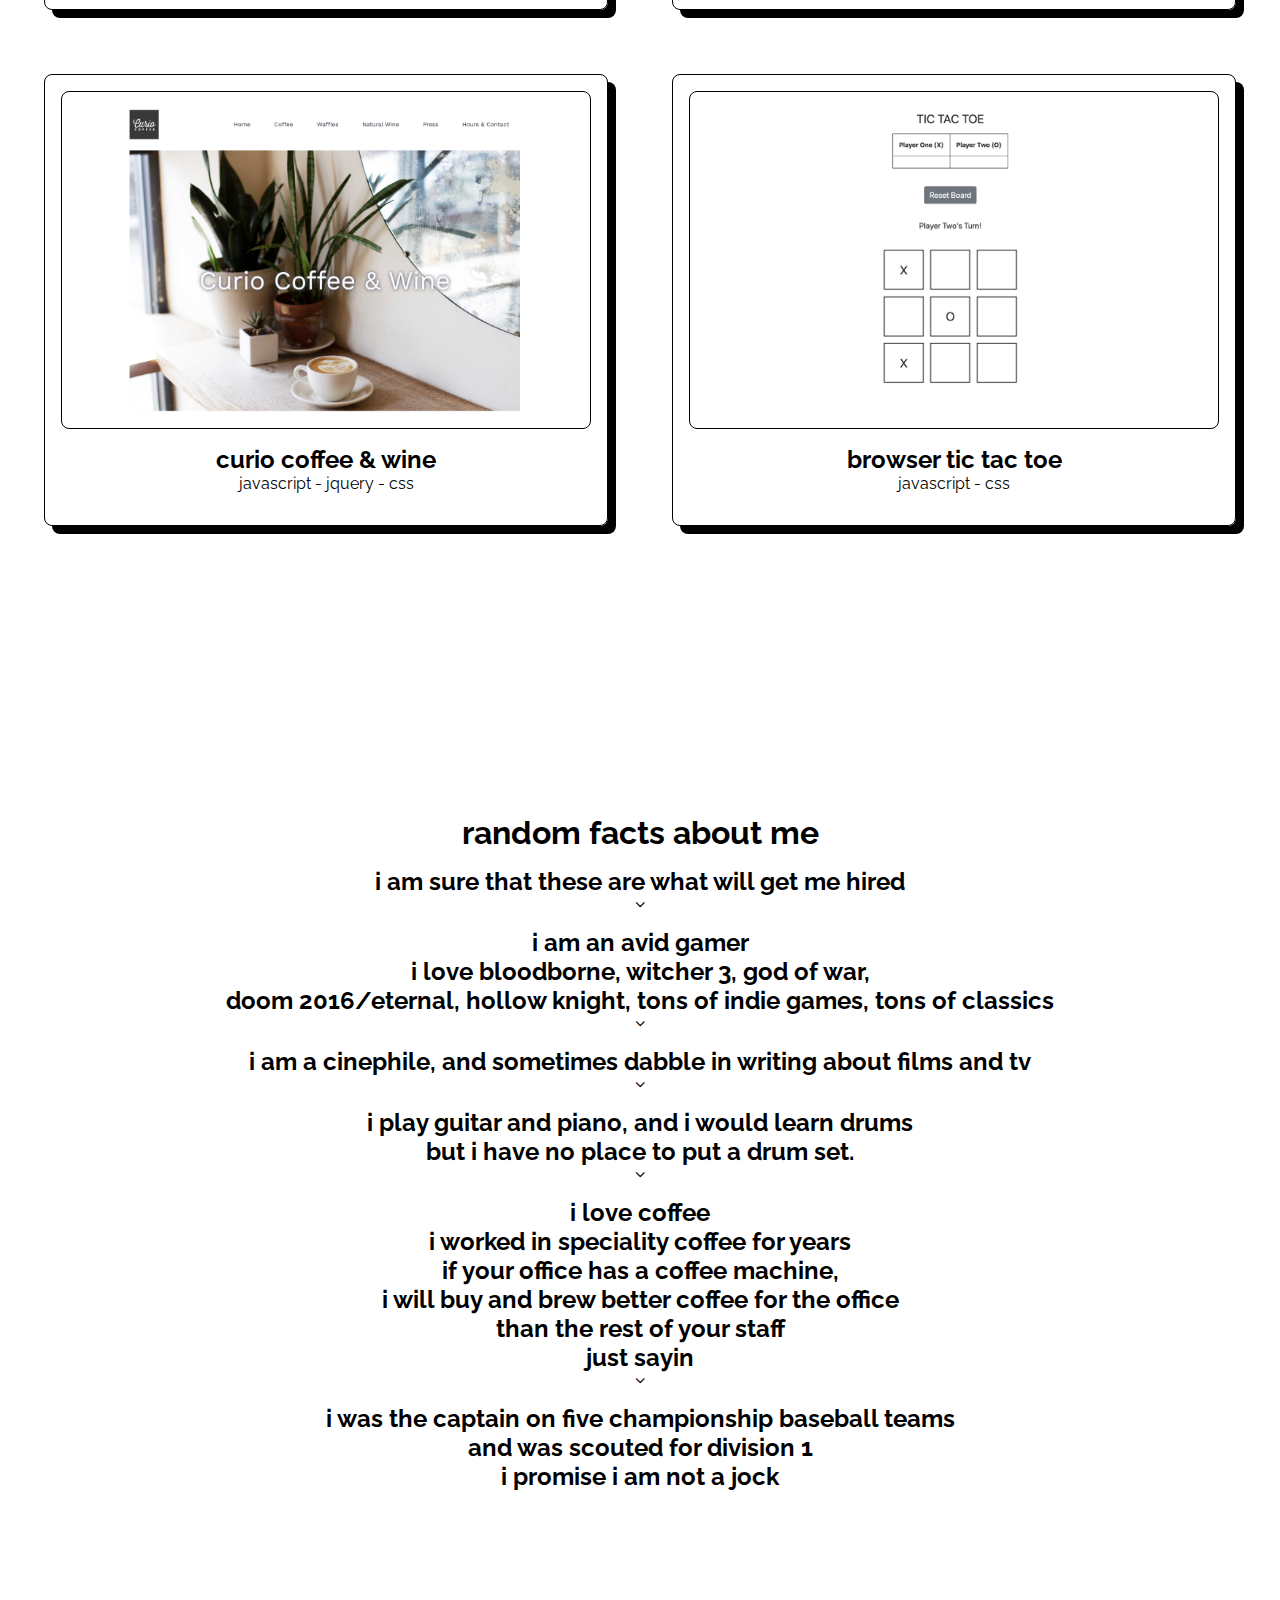
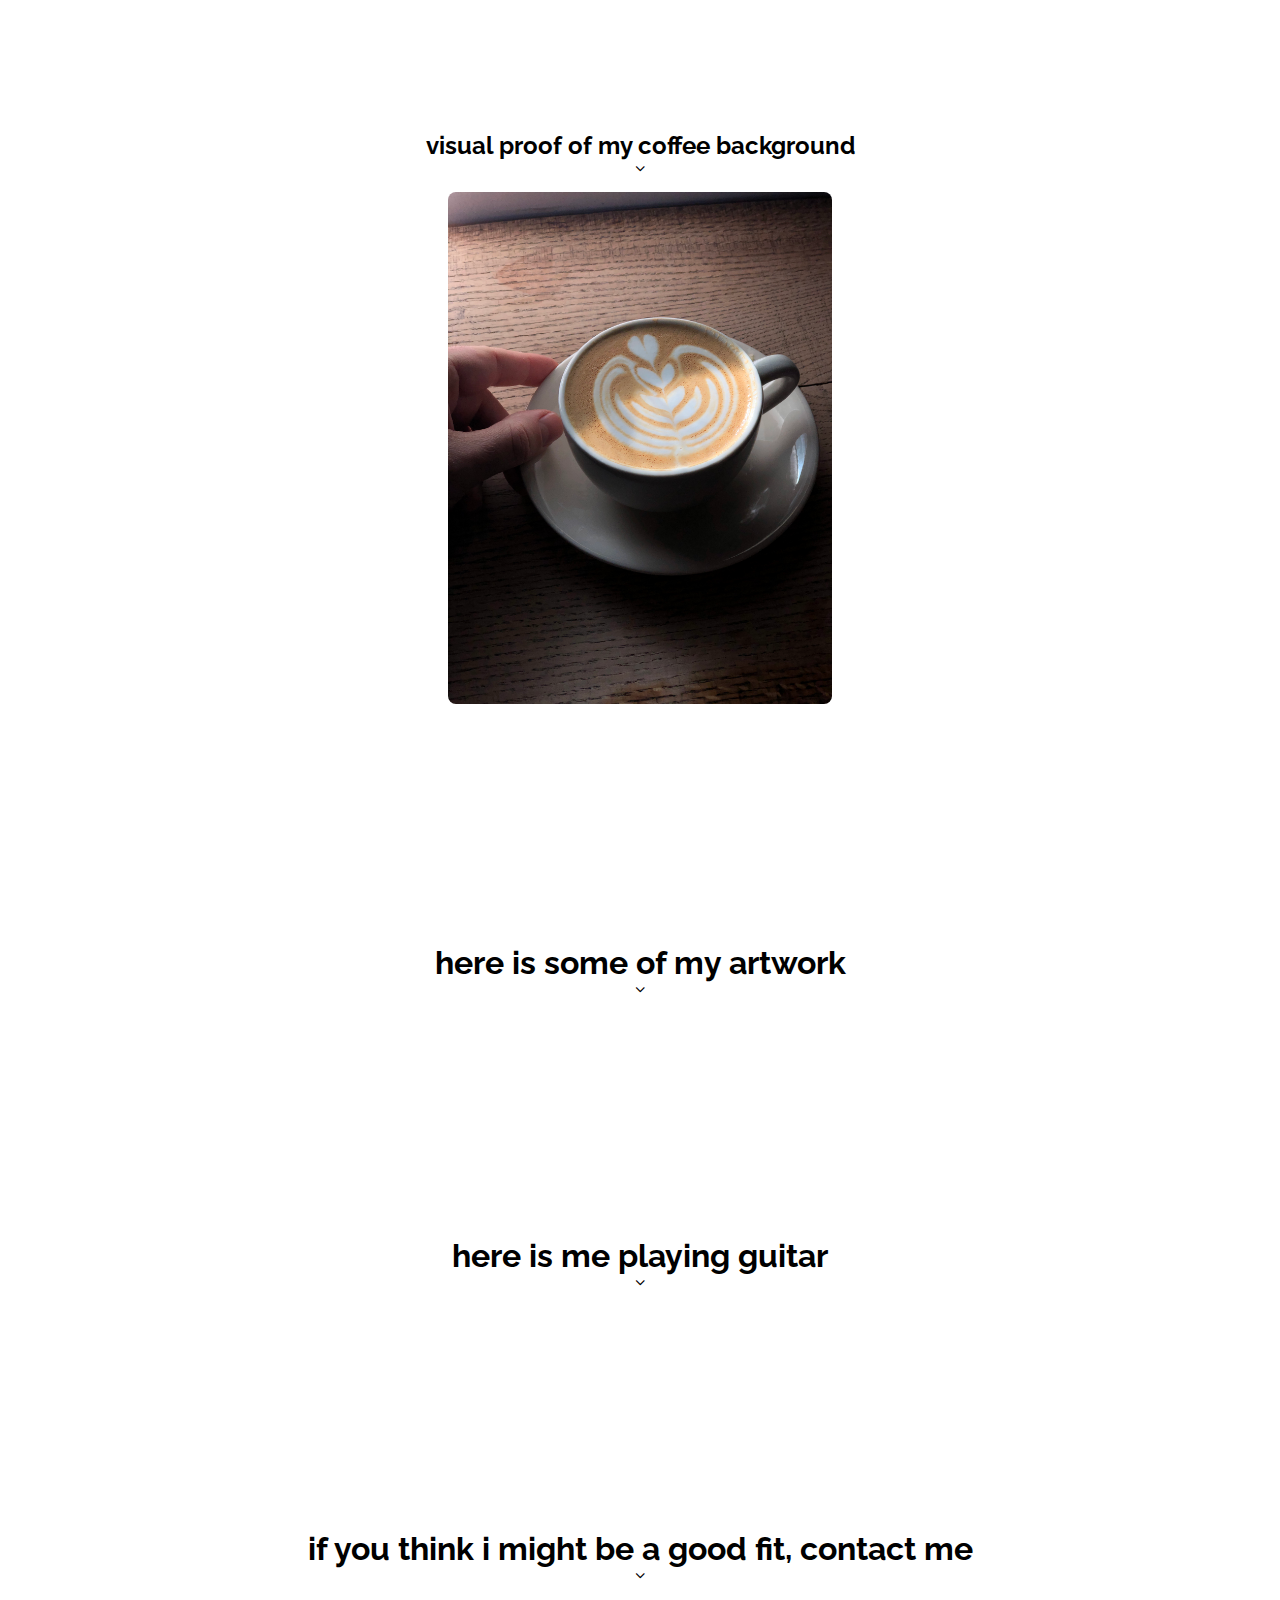
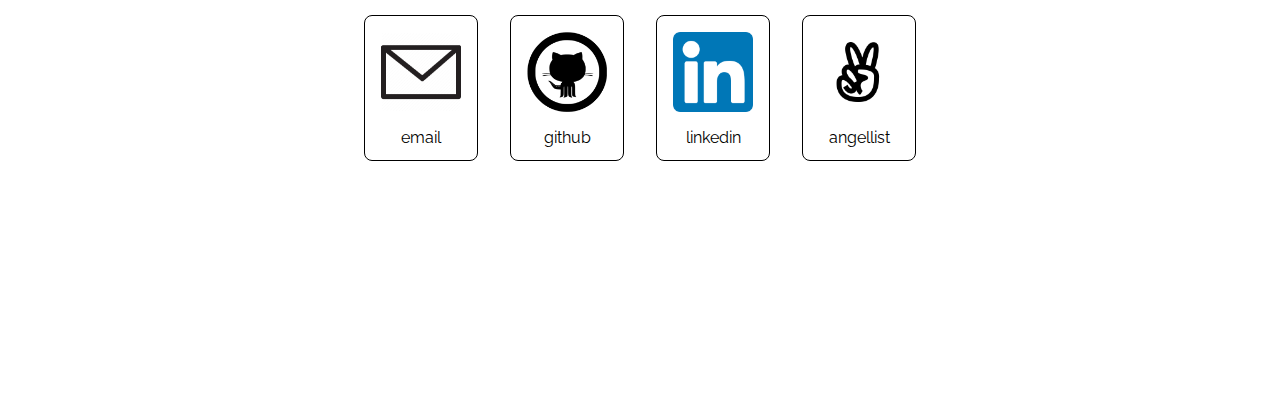
==== commit 13dc37e2: "fixed icon styling, added icons, added links" ====
--- a/index.html
+++ b/index.html
@@ -243,6 +243,7 @@
         </div>
         <div class="icon-div">
           <img src="assets/icons/iconfinder_nodejs_1.png" alt="" />
+          node
         </div>
         <div class="icon-div">
           <img
@@ -253,9 +254,11 @@
         </div>
         <div class="icon-div">
           <img src="assets/icons/postgresql.png" alt="" />
+          postgresql
         </div>
         <div class="icon-div">
           <img src="assets/icons/mongodb.png" alt="" />
+          mongodb
         </div>
         <div class="icon-div">
           <img src="assets/icons/google_firebase-2-512.png" alt="" />
@@ -267,6 +270,7 @@
         </div>
         <div class="icon-div">
           <img src="assets/icons/sass.png" alt="" />
+          sass
         </div>
         <div class="icon-div">
           <img src="assets/icons/bootstrap.png" alt="" />
@@ -277,6 +281,7 @@
             src="assets/icons/materialize-logo-0FCAD8A6F8-seeklogo.com.png"
             alt=""
           />
+          materialize
         </div>
         <div class="icon-div">skeleton css</div>
       </div>
@@ -290,6 +295,7 @@
         </div>
         <div class="icon-div">
           <img src="assets/icons/rails.png" alt="" />
+          rails
         </div>
         <div class="icon-div">
           <img src="assets/icons/monk.png" alt="" />
@@ -297,6 +303,7 @@
         </div>
         <div class="icon-div">
           <img src="assets/icons/heroku-225989.png" alt="" />
+          heroku
         </div>
       </div>
 
@@ -312,6 +319,7 @@
             src="assets/icons/aws-logo-icon-PNG-Transparent-Background.png"
             alt=""
           />
+          aws
         </div>
       </div>
     </div>
@@ -481,21 +489,26 @@
             <div class="tech-icons">
               <div class="icon-div">
                 <img src="assets/icons/iconfinder_react_1.png" alt="" />
+                react
               </div>
               <div class="icon-div">
                 <img src="assets/icons/redux-283024.png" alt="" />
+                redux
               </div>
               <div class="icon-div">
                 <img src="assets/icons/google_firebase-2-512.png" alt="" />
+                firebase
               </div>
               <div class="icon-div">
                 <img
                   src="assets/icons/express-js-node-js-javascript-mongodb-node-js-png-clip-art.png"
                   alt=""
                 />
+                express
               </div>
               <div class="icon-div">
                 <img src="assets/icons/material-ui-icon.png" alt="" />
+                material-ui
               </div>
             </div>
           </div>
@@ -598,12 +611,15 @@
             <div class="tech-icons">
               <div class="icon-div">
                 <img src="assets/icons/iconfinder_javascript_1.png" alt="" />
+                javascript
               </div>
               <div class="icon-div">
                 <img src="assets/icons/jquery.png" alt="" />
+                jquery
               </div>
               <div class="icon-div">
                 <img src="assets/icons/iconfinder_css3_1.png" alt="" />
+                css
               </div>
             </div>
           </div>
@@ -667,18 +683,22 @@
             <div class="tech-icons">
               <div class="icon-div">
                 <img src="assets/icons/iconfinder_javascript_1.png" alt="" />
+                javascript
               </div>
               <div class="icon-div">
                 <img
                   src="assets/icons/express-js-node-js-javascript-mongodb-node-js-png-clip-art.png"
                   alt=""
                 />
+                express
               </div>
               <div class="icon-div">
                 <img src="assets/icons/google_firebase-2-512.png" alt="" />
+                firebase
               </div>
               <div class="icon-div">
                 <img src="assets/icons/jquery.png" alt="" />
+                jquery
               </div>
               <div class="icon-div">
                 skeleton css
@@ -761,9 +781,11 @@
             <div class="tech-icons">
               <div class="icon-div">
                 <img src="assets/icons/iconfinder_javascript_1.png" alt="" />
+                javascript
               </div>
               <div class="icon-div">
                 <img src="assets/icons/iconfinder_css3_1.png" alt="" />
+                css
               </div>
             </div>
           </div>
@@ -835,9 +857,11 @@
             <div class="tech-icons">
               <div class="icon-div">
                 <img src="assets/icons/iconfinder_javascript_1.png" alt="" />
+                javascript
               </div>
               <div class="icon-div">
                 <img src="assets/icons/iconfinder_css3_1.png" alt="" />
+                css
               </div>
             </div>
           </div>
@@ -915,9 +939,11 @@
             <div class="tech-icons">
               <div class="icon-div">
                 <img src="assets/icons/iconfinder_javascript_1.png" alt="" />
+                javascript
               </div>
               <div class="icon-div">
                 <img src="assets/icons/iconfinder_css3_1.png" alt="" />
+                css
               </div>
             </div>
           </div>
@@ -994,25 +1020,30 @@
       <h3>if you think i might be a good fit, contact me</h3>
       <i class="fa fa-angle-down down-arrow"></i>
       <div class="contact-icons-div margin-top-1">
-        <div class="icon-div">
-          <img src="assets/icons/email.webp" alt="" />
-          email
-        </div>
-        <div class="icon-div">
-          <img src="assets/icons/github.png" alt="" />
-          github
-        </div>
-        <div class="icon-div">
-          <img src="assets/icons/linkedin.png" alt="" />
-          linkedin
-        </div>
-        <div class="icon-div">
-          <img src="assets/icons/angellist-3-599132.webp" alt="" />
-          angellist
-        </div>
-        <div class="icon-div">
-          <img src="assets/icons/hired.png" alt="" />
-        </div>
+        <a href="">
+          <div class="contact-icon-div">
+            <img src="assets/icons/email.webp" alt="" />
+            <div class="icon-title">email</div>
+          </div>
+        </a>
+        <a href="https://github.com/noobiwankenoobi" target="_blank">
+          <div class="contact-icon-div">
+            <img src="assets/icons/github.png" alt="" />
+            <div class="icon-title">github</div>
+          </div>
+        </a>
+        <a href="https://www.linkedin.com/in/ross-hazelett/" target="_blank">
+          <div class="contact-icon-div">
+            <img src="assets/icons/linkedin.png" alt="" />
+            <div class="icon-title">linkedin</div>
+          </div>
+        </a>
+        <a href="https://angel.co/u/ross-hazelett" target="_blank">
+          <div class="contact-icon-div">
+            <img src="assets/icons/angellist-3-599132.webp" alt="" />
+            <div class="icon-title">angellist</div>
+          </div>
+        </a>
       </div>
     </div>
 
--- a/styles.css
+++ b/styles.css
@@ -334,7 +334,7 @@
   flex-direction: column;
   justify-content: center;
   align-items: center;
-  height: 6rem;
+  height: 7rem;
   width: 5rem;
   padding: 1rem;
   margin: 1rem;
@@ -344,6 +344,33 @@
 
 .icon-div img {
   width: 5rem;
+  height: 5rem;
+  object-fit: contain;
+  margin-bottom: 1rem;
+}
+
+.contact-icon-div {
+  display: flex;
+  flex-direction: column;
+  justify-content: center;
+  align-items: center;
+  height: 7rem;
+  width: 5rem;
+  padding: 1rem;
+  margin: 1rem;
+  border: 1px solid black;
+  border-radius: 0.5rem;
+}
+
+.contact-icon-div img {
+  width: 5rem;
+  height: 5rem;
+  object-fit: contain;
+}
+
+.icon-title {
+  height: 1rem;
+  margin-top: auto;
 }
 
 .skills-good-icons {
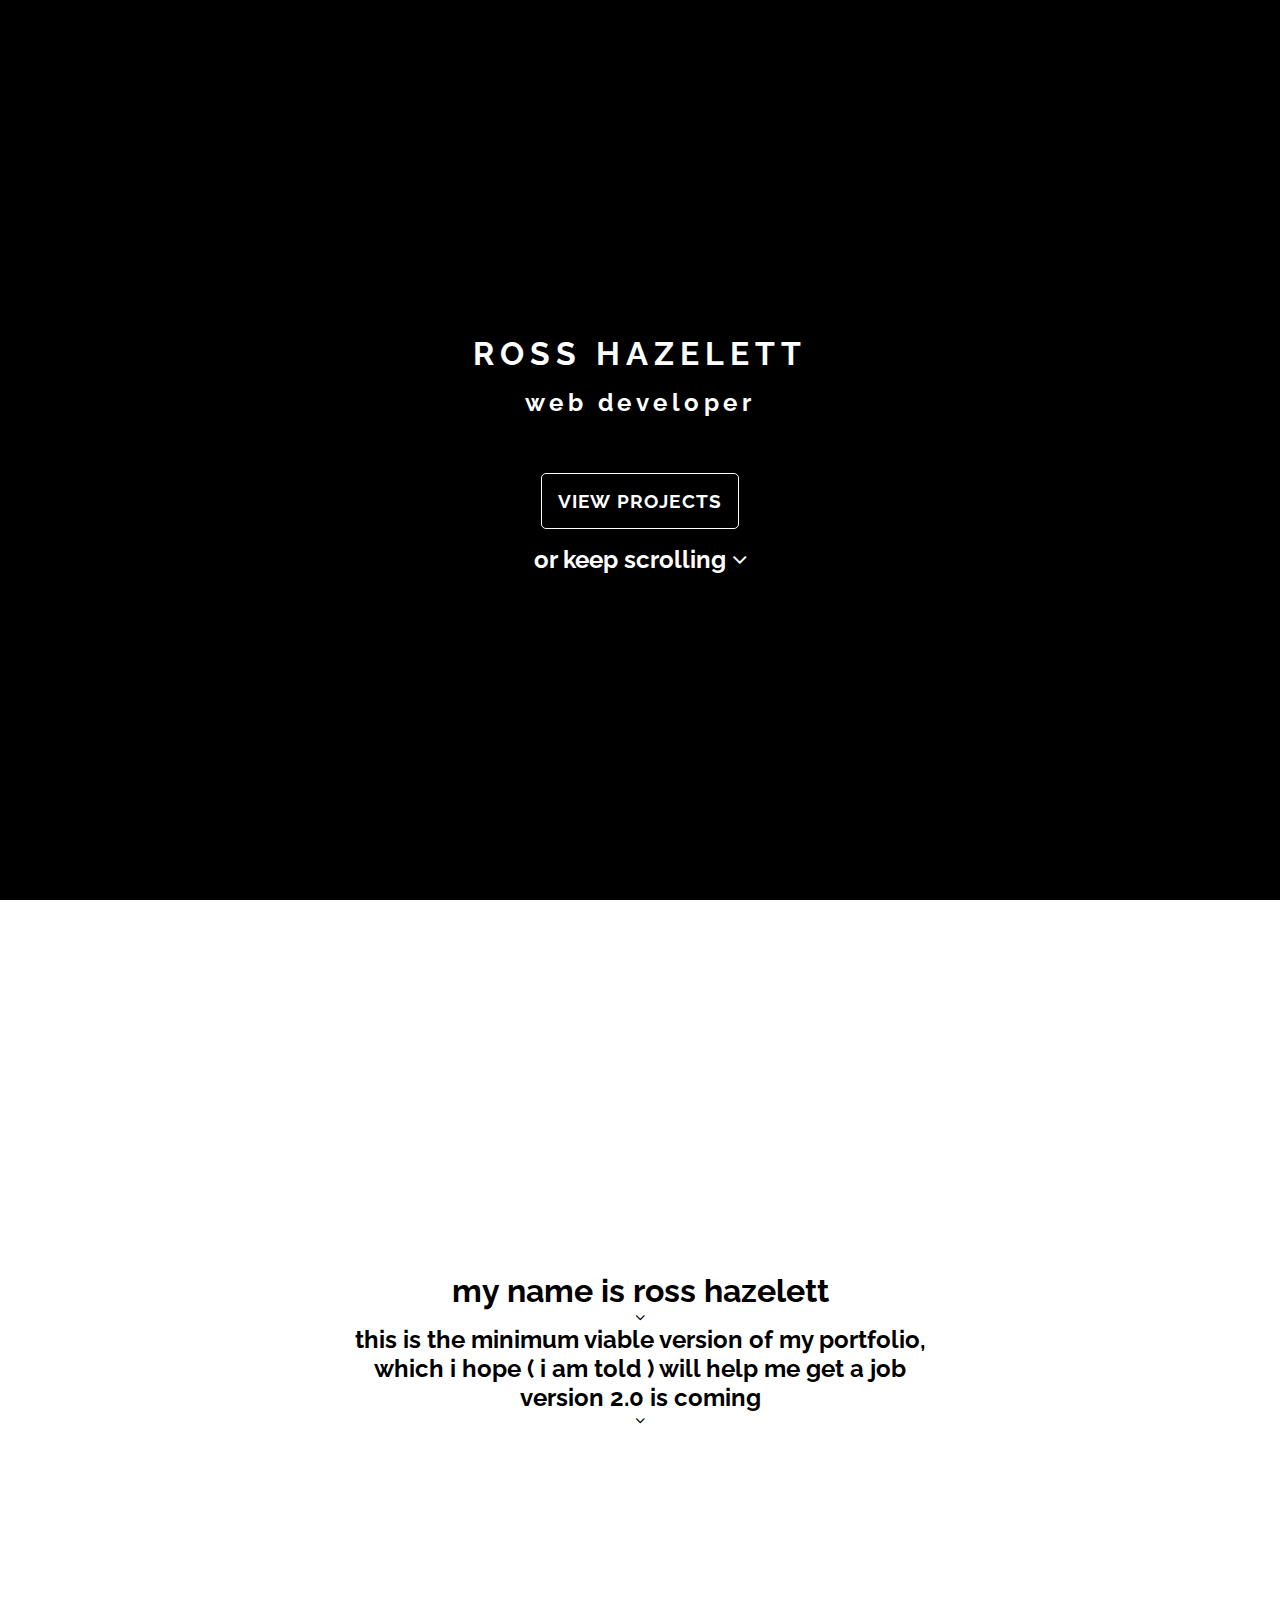
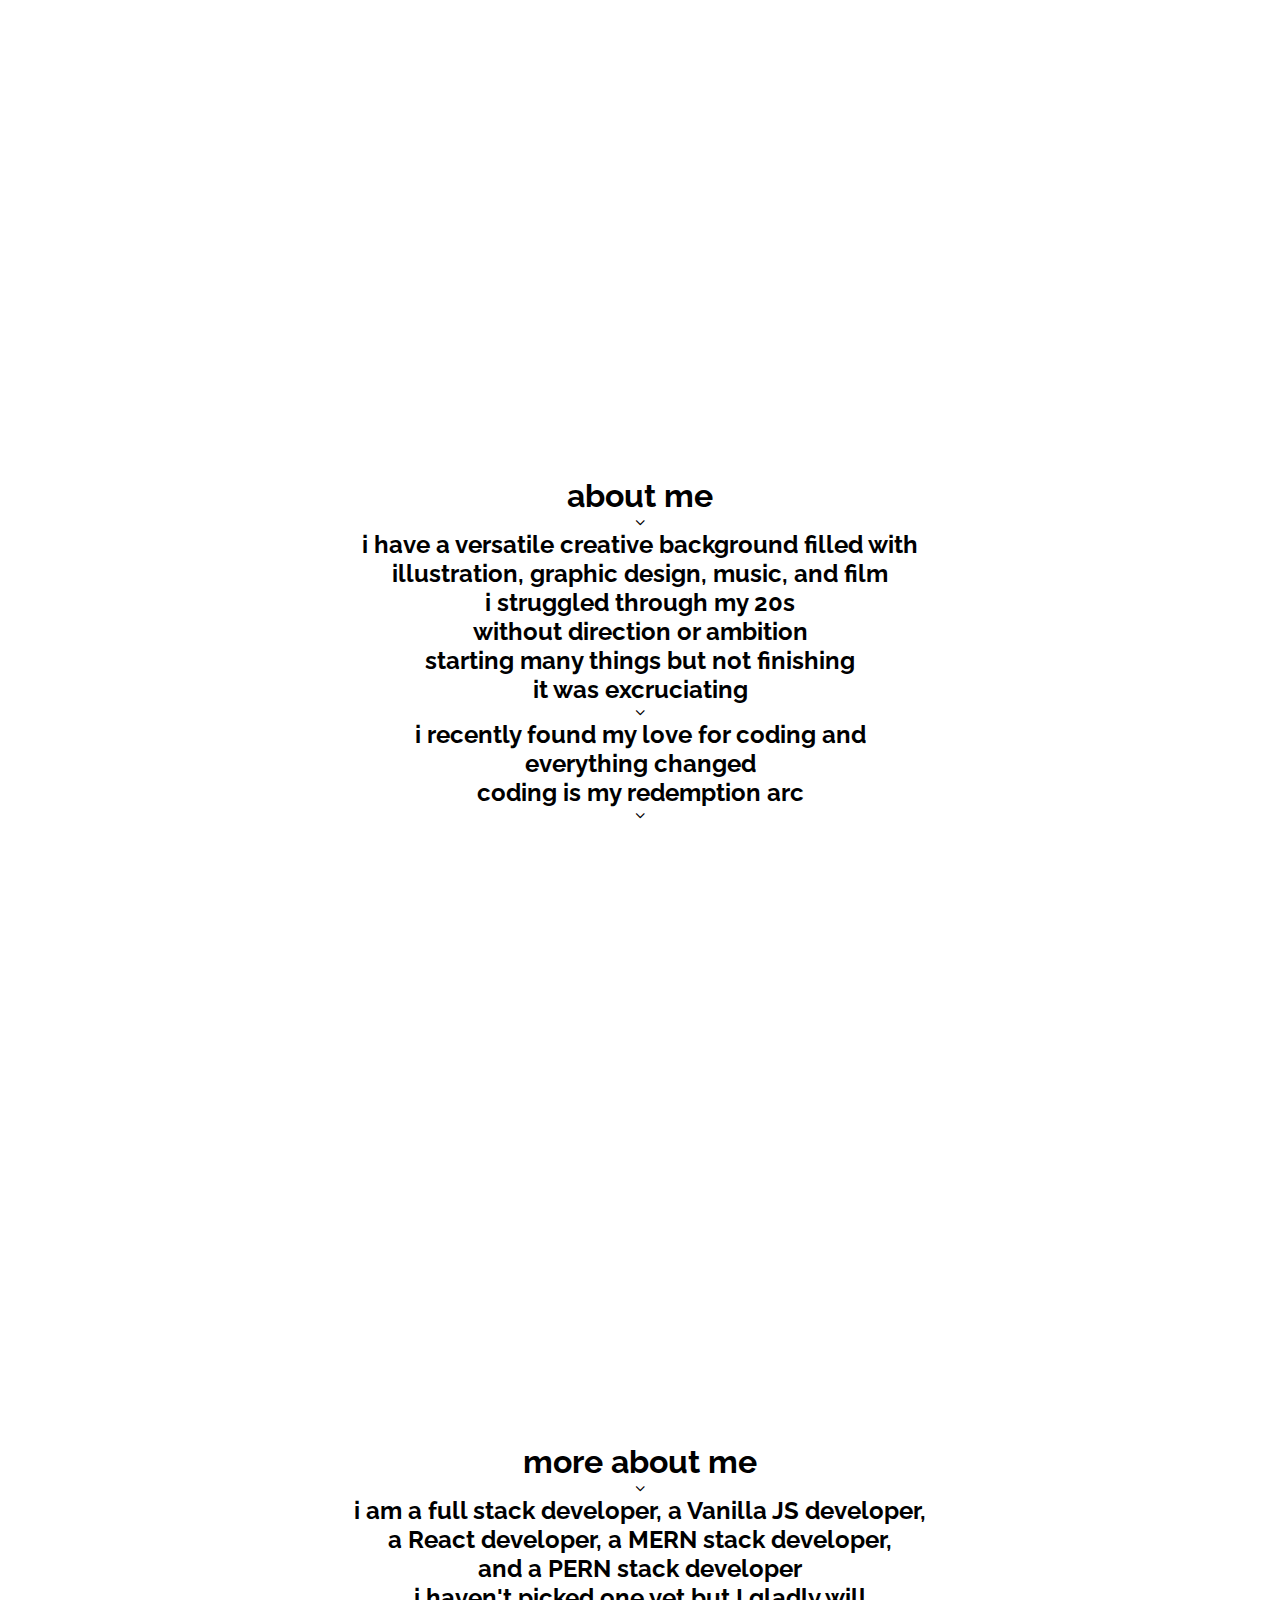
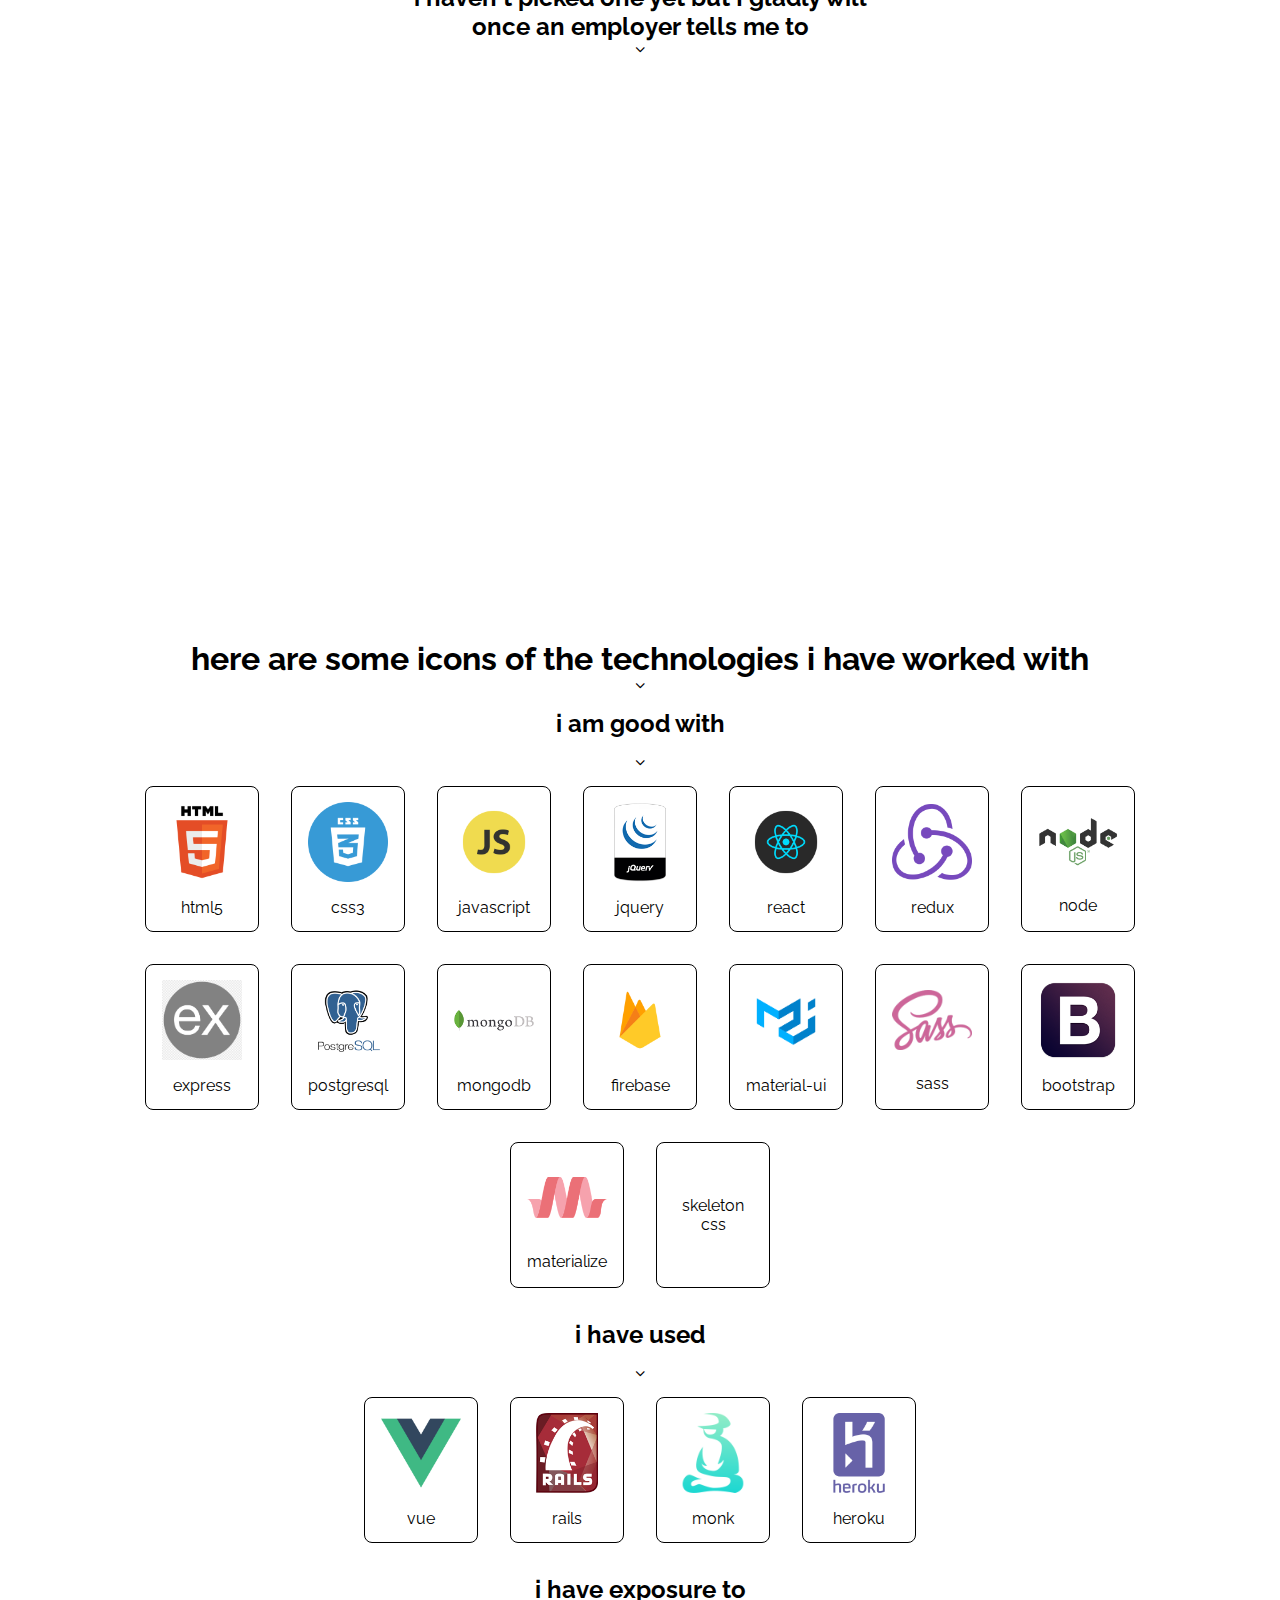
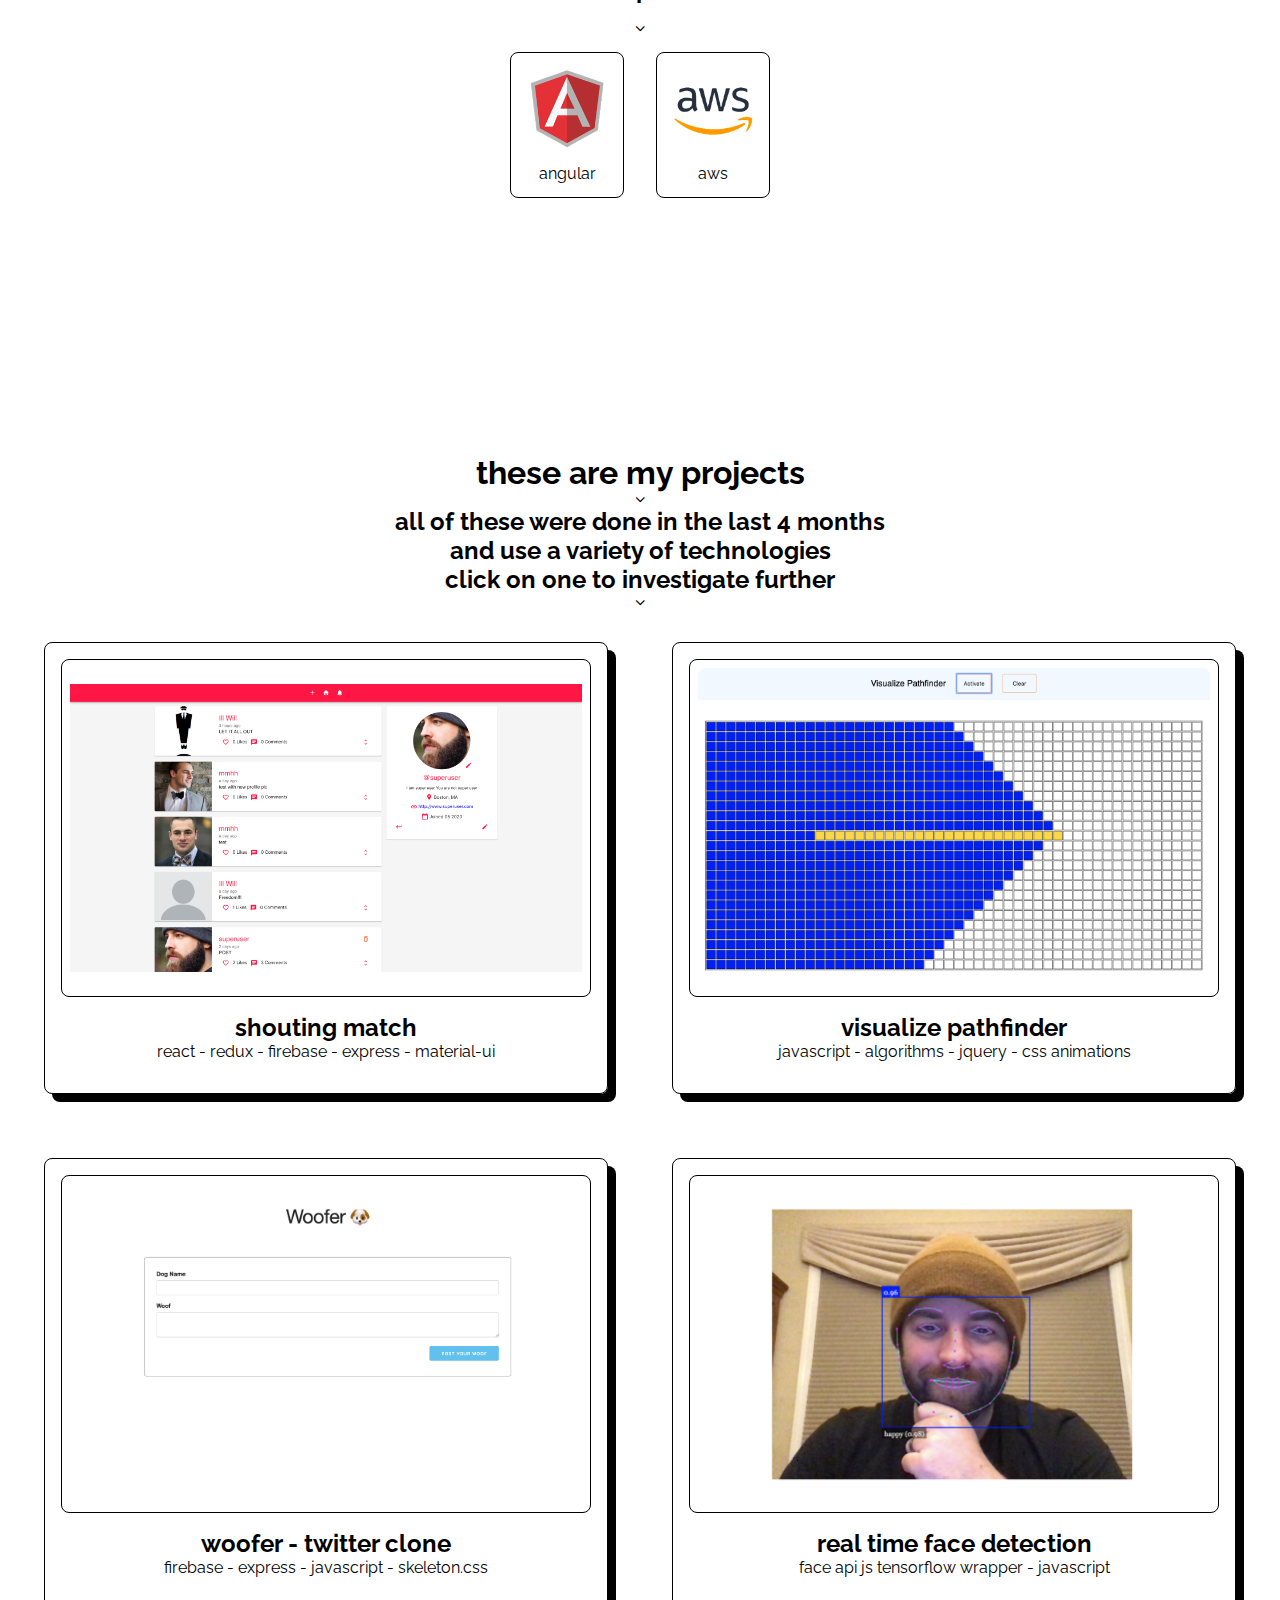
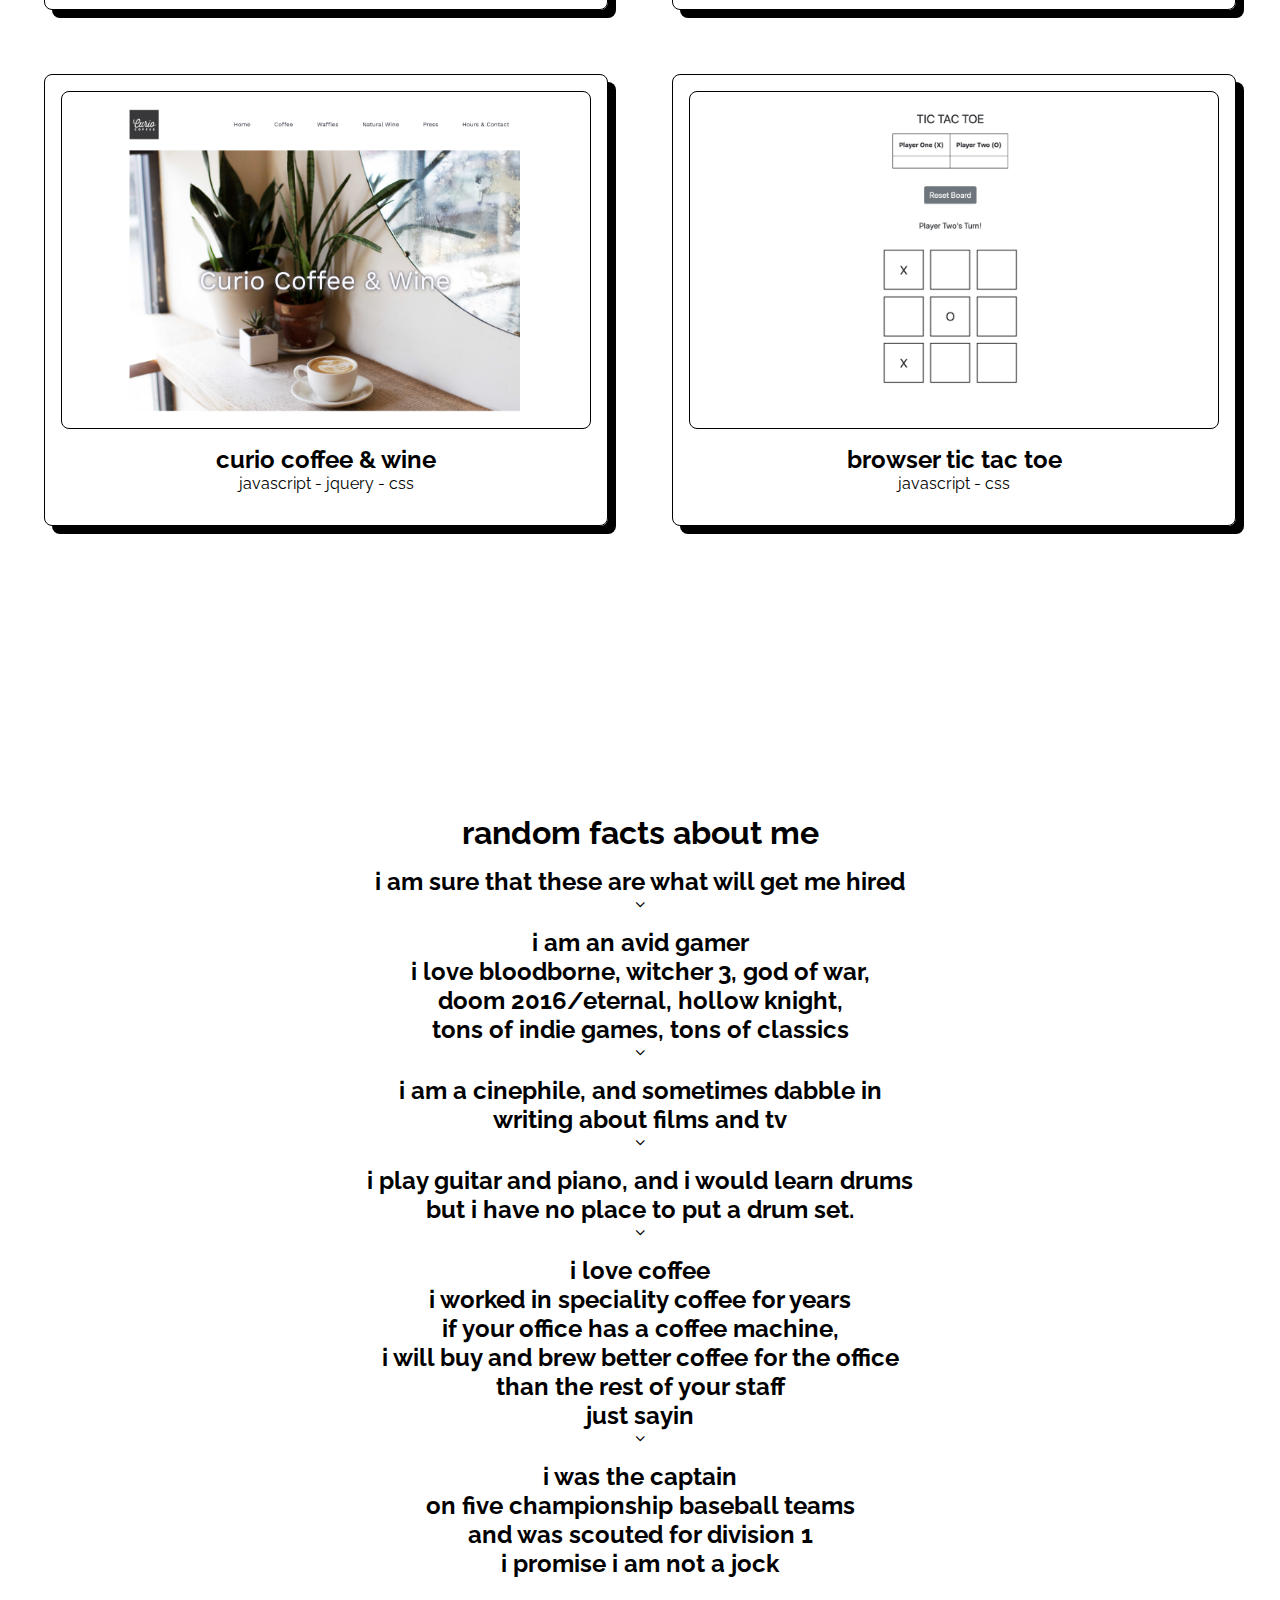
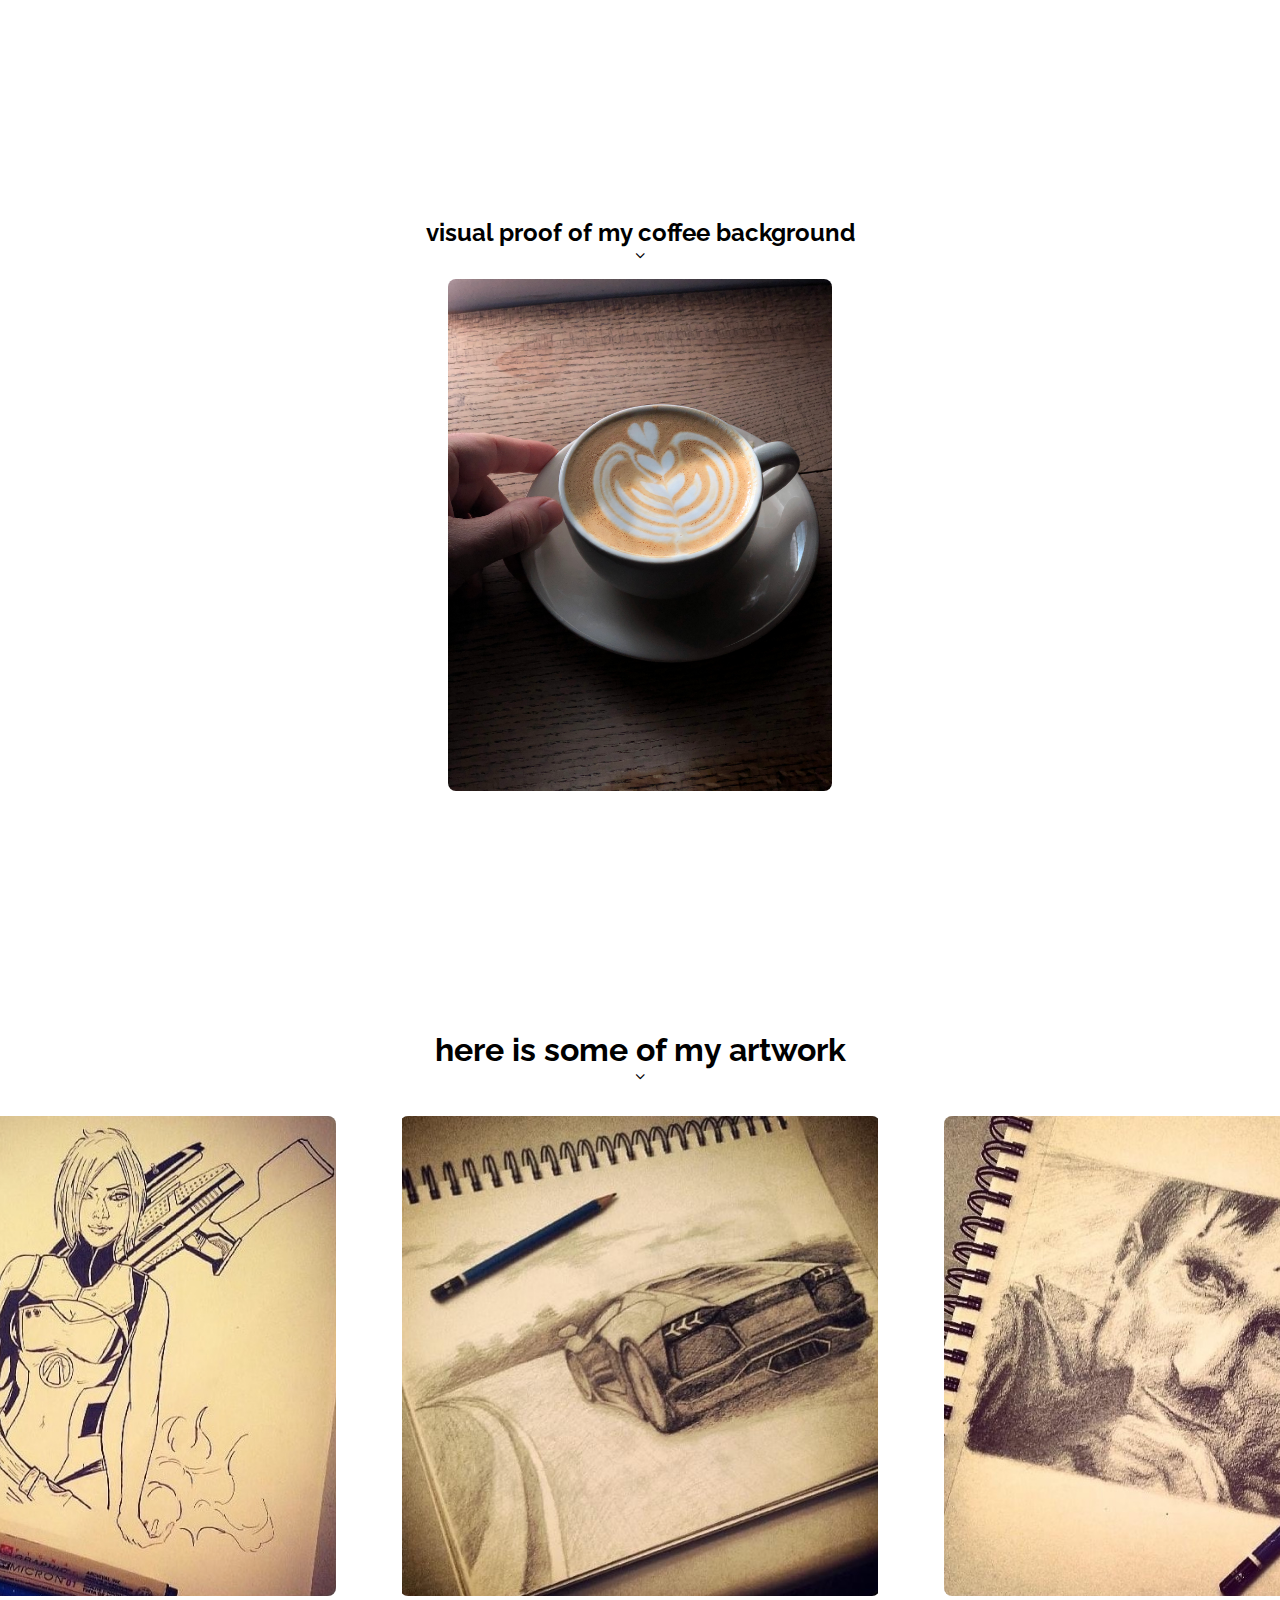
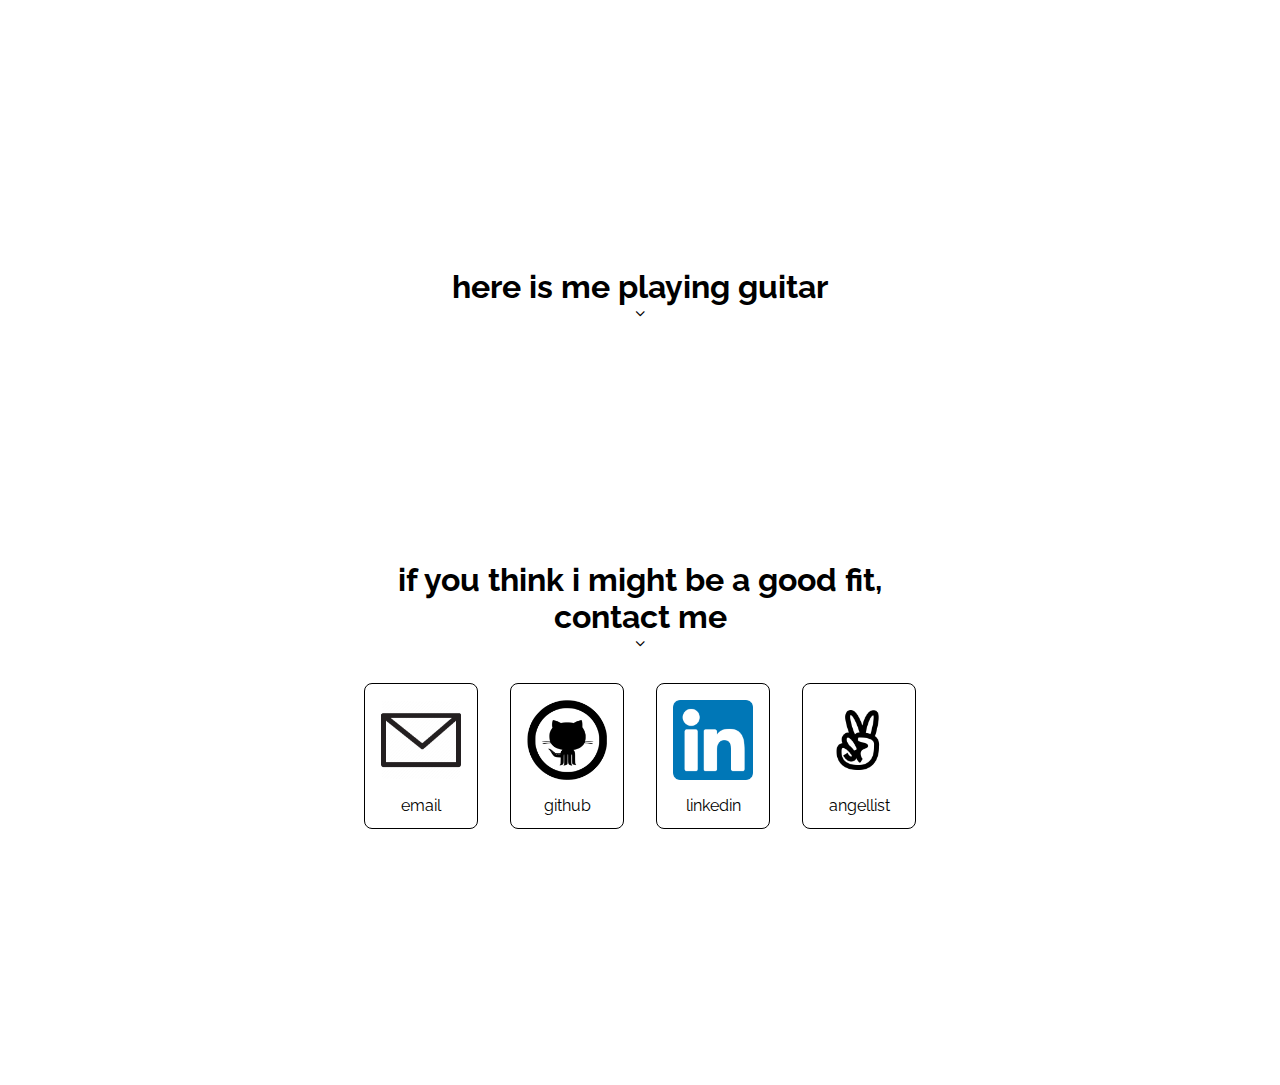
==== commit 8a78bb1b: "line changes" ====
--- a/index.html
+++ b/index.html
@@ -178,15 +178,13 @@
           graphic design, music, and film
         </h4>
         <h4>
-          i struggled through my 20s without direction or ambition<br />starting
-          many things but not finishing<br />it was excruciating
-        </h4>
-        <i class="fa fa-angle-down down-arrow"></i>
-
-        <h4>
-          no more of that<br />i recently found my love for coding and<br />everything
-          changed
-        </h4>
+          i struggled through my 20s<br />
+          without direction or ambition<br />starting many things but not
+          finishing<br />it was excruciating
+        </h4>
+        <i class="fa fa-angle-down down-arrow"></i>
+
+        <h4>i recently found my love for coding and<br />everything changed</h4>
         <h4>coding is my redemption arc</h4>
         <i class="fa fa-angle-down down-arrow"></i>
       </div>
@@ -966,11 +964,12 @@
         <h4>i am an avid gamer</h4>
         <h4>
           i love bloodborne, witcher 3, god of war,<br />doom 2016/eternal,
-          hollow knight, tons of indie games, tons of classics
+          hollow knight, <br />tons of indie games, tons of classics
         </h4>
         <i class="fa fa-angle-down down-arrow"></i>
         <h4 class="margin-top-1">
-          i am a cinephile, and sometimes dabble in writing about films and tv
+          i am a cinephile, and sometimes dabble in <br />writing about films
+          and tv
         </h4>
         <i class="fa fa-angle-down down-arrow"></i>
         <h4 class="margin-top-1">
@@ -988,8 +987,8 @@
         <h4>just sayin</h4>
         <i class="fa fa-angle-down down-arrow"></i>
         <h4 class="margin-top-1">
-          i was the captain on five championship baseball teams<br />and was
-          scouted for division 1
+          i was the captain <br />on five championship baseball teams<br />and
+          was scouted for division 1
         </h4>
         <h4>i promise i am not a jock</h4>
       </div>
@@ -1008,6 +1007,11 @@
     <div class="artwork-section section margin-top-15">
       <h3>here is some of my artwork</h3>
       <i class="fa fa-angle-down down-arrow"></i>
+      <div class="art-photo-div">
+        <img src="assets/images/art1.JPG" alt="" />
+        <img src="assets/images/art2.JPG" alt="" />
+        <img src="assets/images/art3.JPG" alt="" />
+      </div>
     </div>
 
     <div class="guitar-section margin-top-15">
@@ -1017,7 +1021,7 @@
 
     <!-- BEGIN CONTACT SECTION -->
     <div class="contact-section section margin-top-15">
-      <h3>if you think i might be a good fit, contact me</h3>
+      <h3>if you think i might be a good fit,<br />contact me</h3>
       <i class="fa fa-angle-down down-arrow"></i>
       <div class="contact-icons-div margin-top-1">
         <a href="">
--- a/styles.css
+++ b/styles.css
@@ -41,6 +41,7 @@
 
 h4 {
   font-size: 1.5rem;
+  overflow-wrap: normal;
 }
 
 h5 {
@@ -49,6 +50,10 @@
 
 p {
   font-size: 1rem;
+}
+
+div {
+  overflow-wrap: normal;
 }
 
 .margin-1 {
@@ -672,6 +677,20 @@
   width: 100vw;
   height: auto;
   text-align: center;
+}
+
+.art-photo-div {
+  display: flex;
+  flex-direction: row;
+  justify-content: center;
+}
+
+.art-photo-div img {
+  width: 30rem;
+  height: 30rem;
+  margin: 2rem;
+  border-radius: 0.5rem;
+  object-fit: contain;
 }
 
 .guitar-section {
@@ -832,4 +851,16 @@
     width: 60%;
     border-radius: 0.5rem;
   }
-}
+
+  .art-photo-div {
+    display: flex;
+    flex-direction: column;
+    justify-content: center;
+  }
+
+  .art-photo-div img {
+    height: 20rem;
+    width: 20rem;
+    border-radius: 0.5rem;
+  }
+}
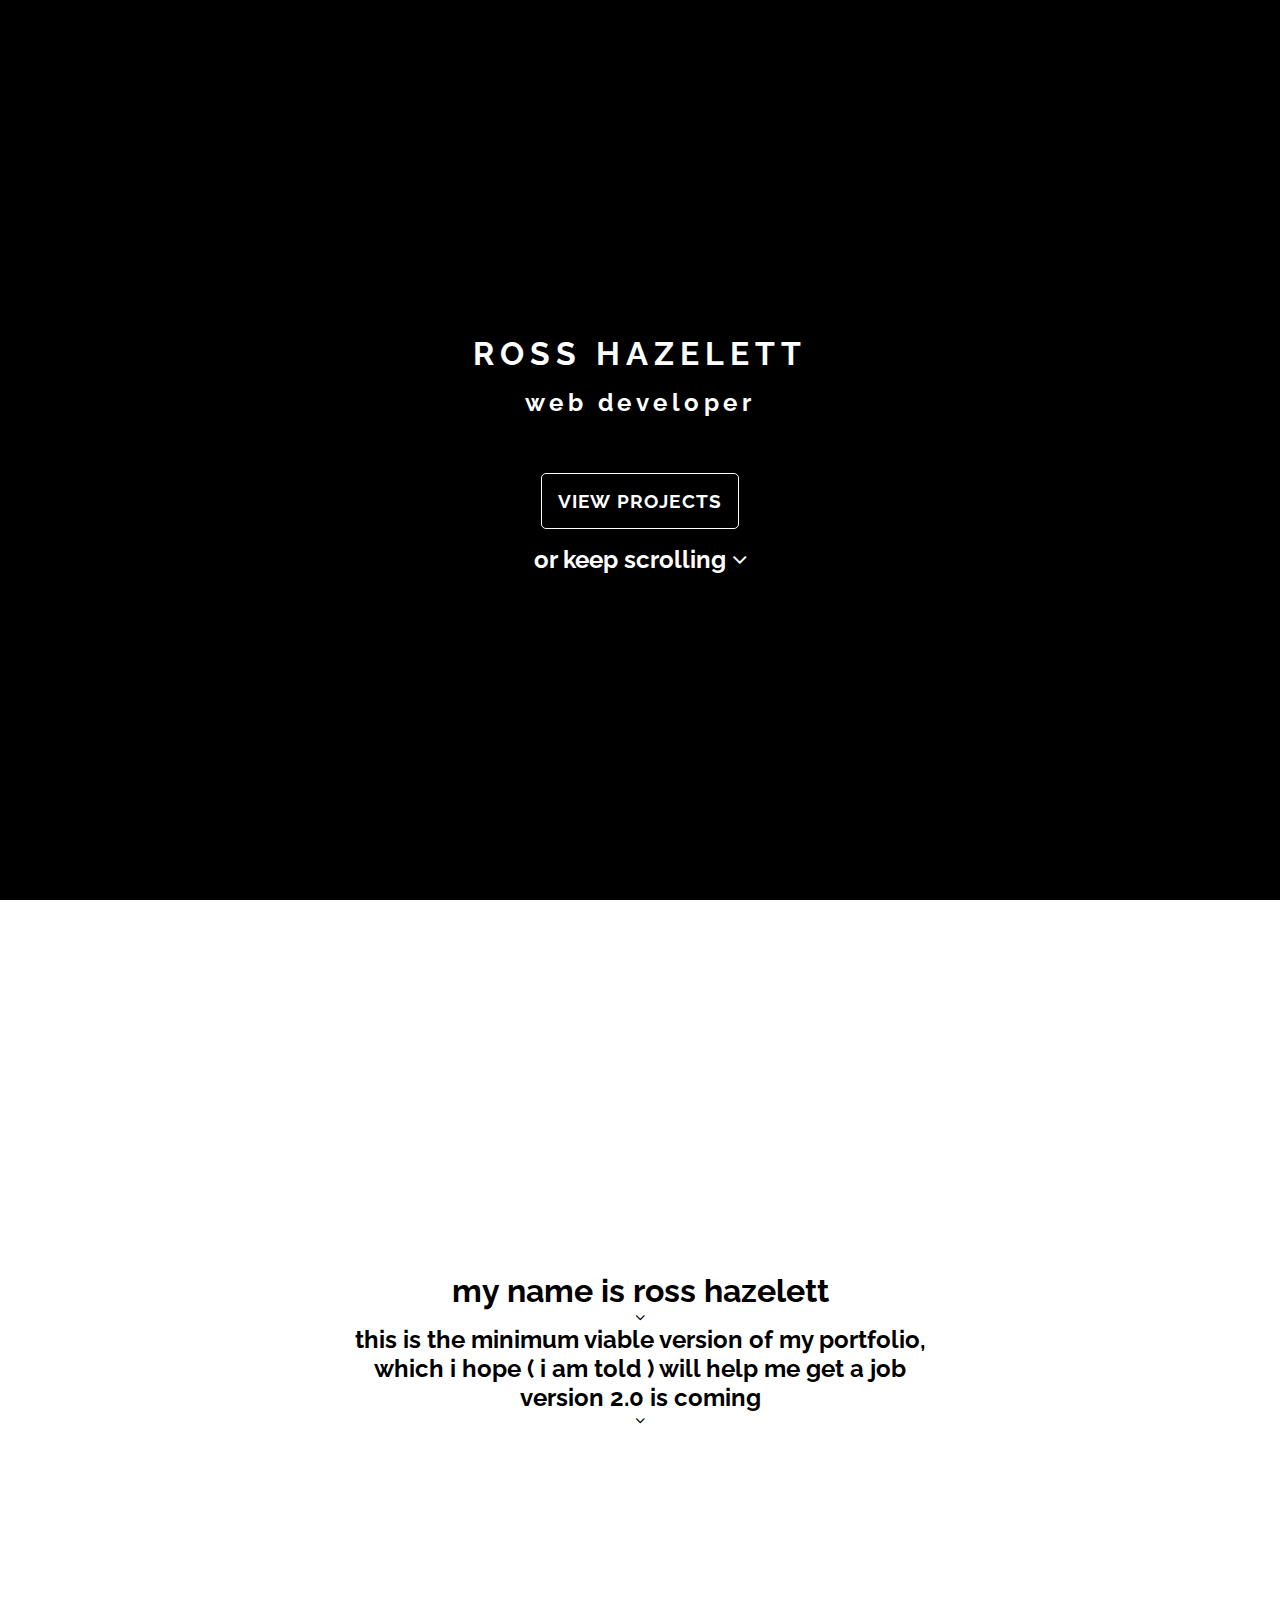
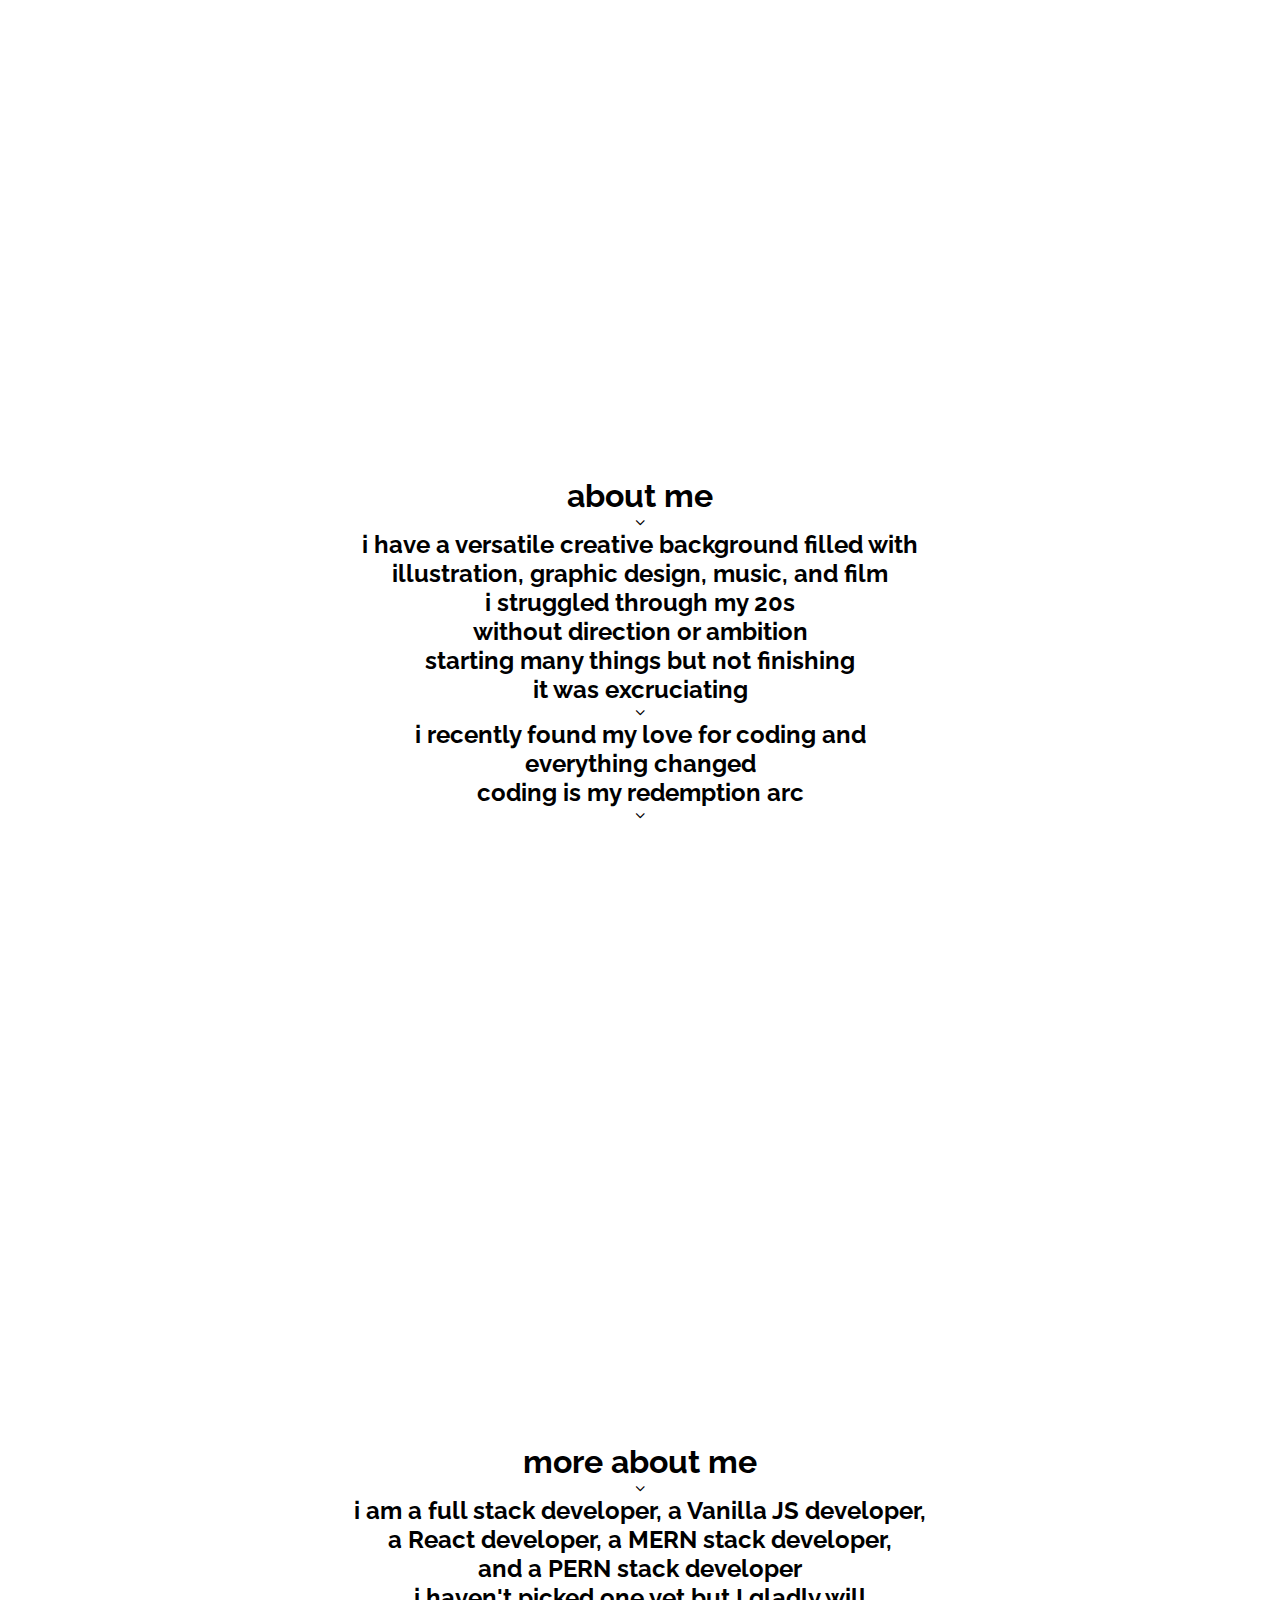
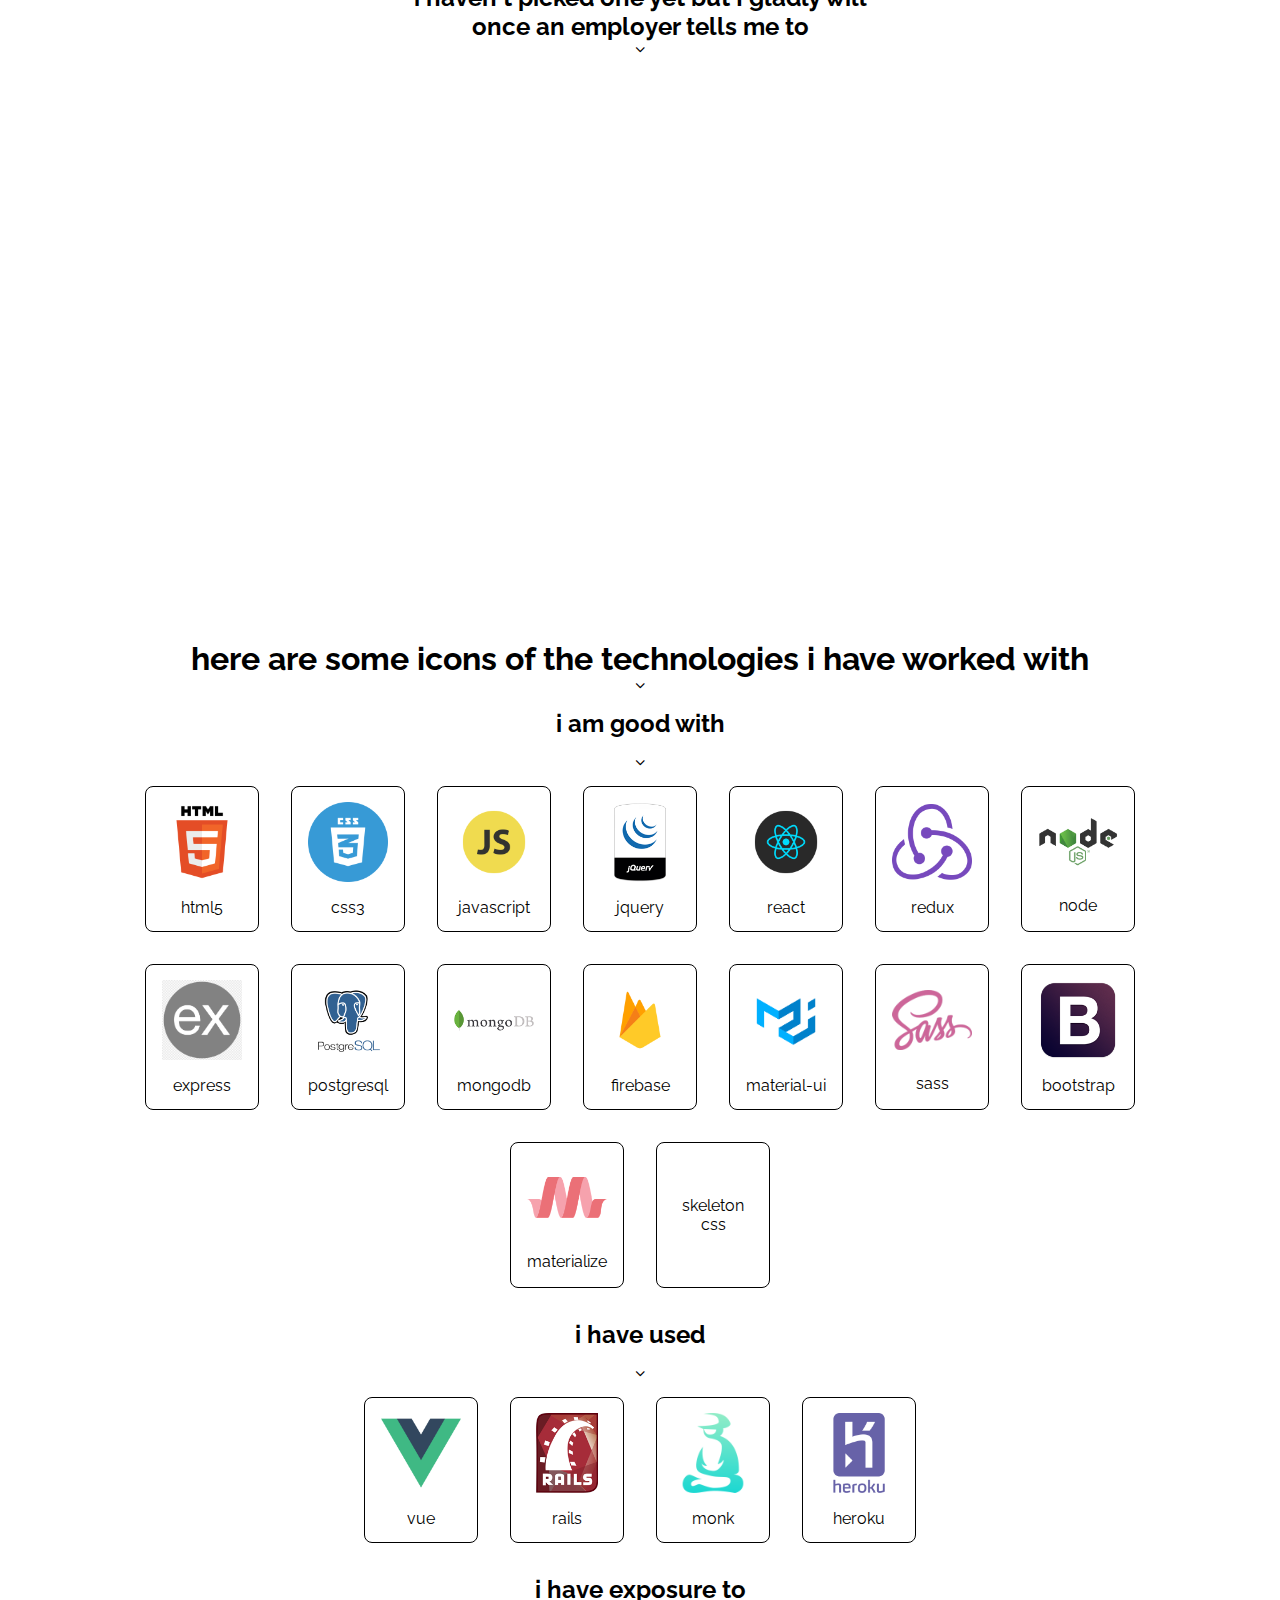
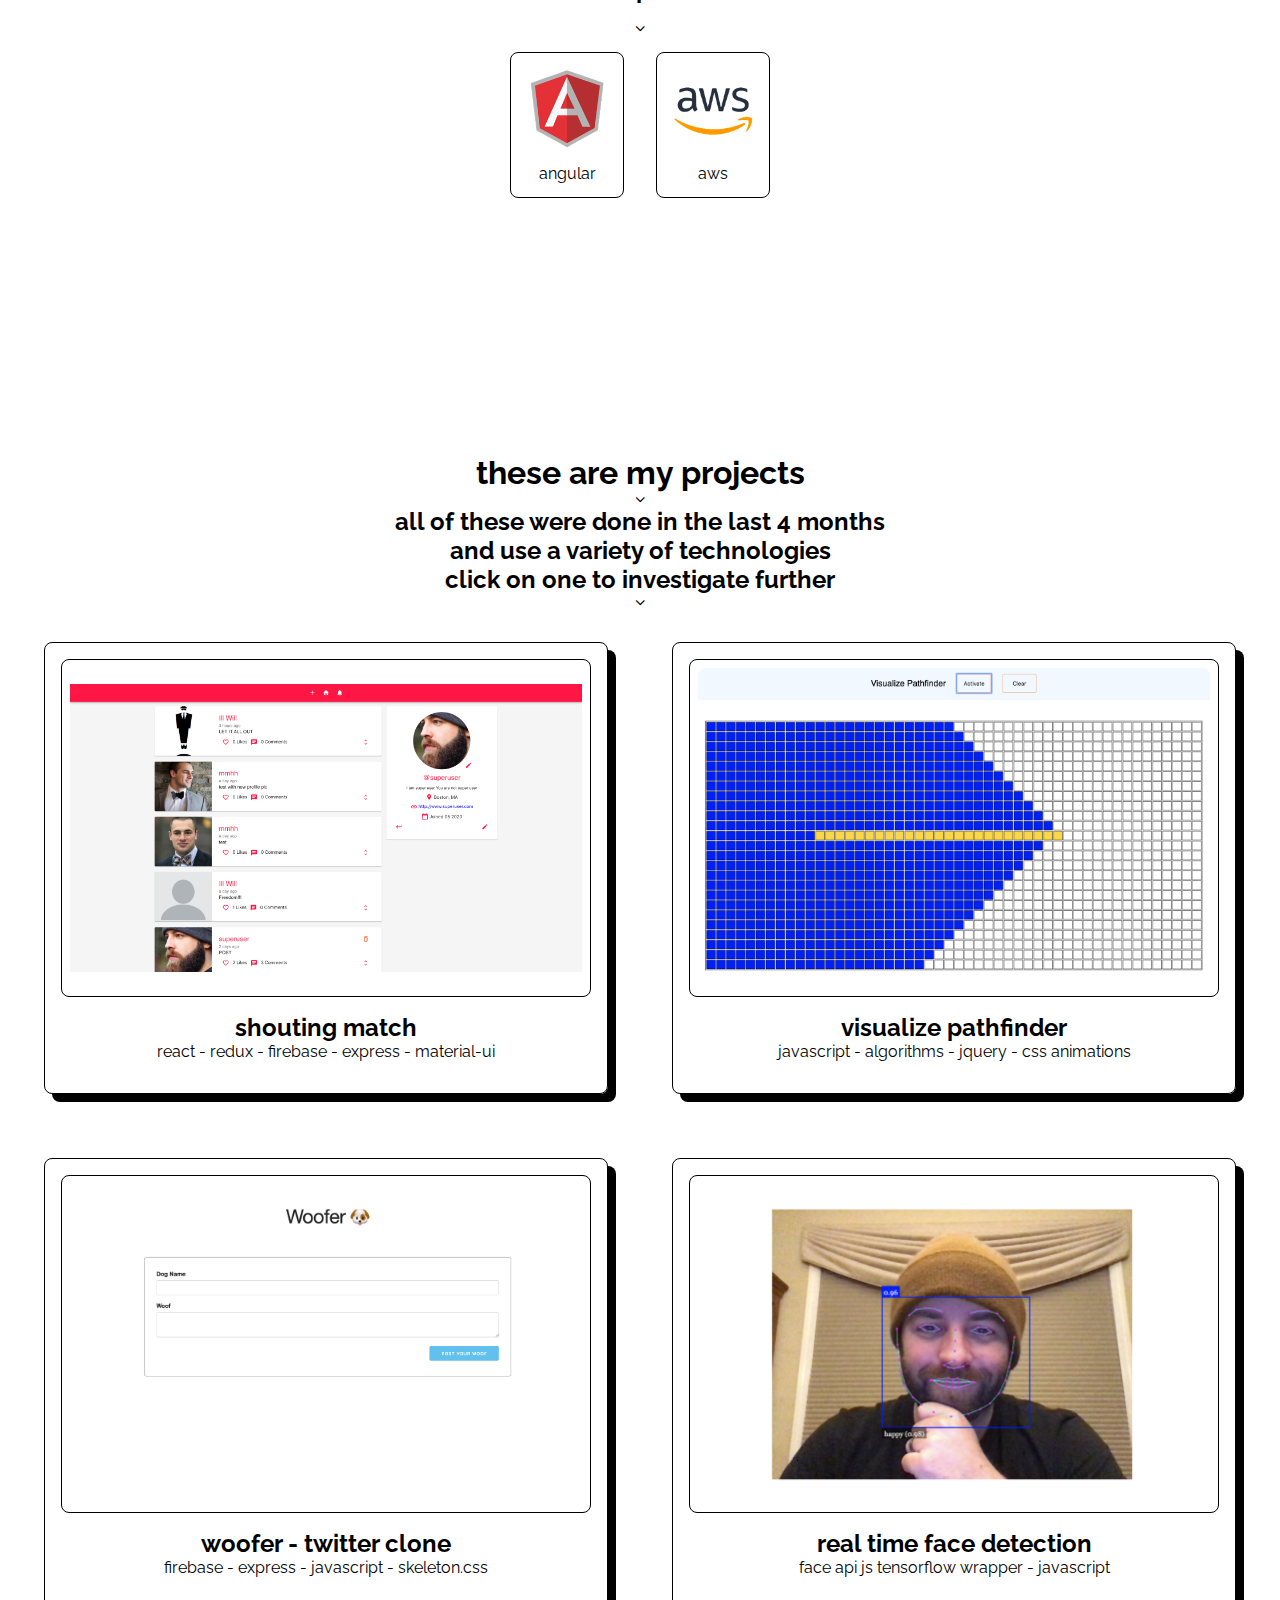
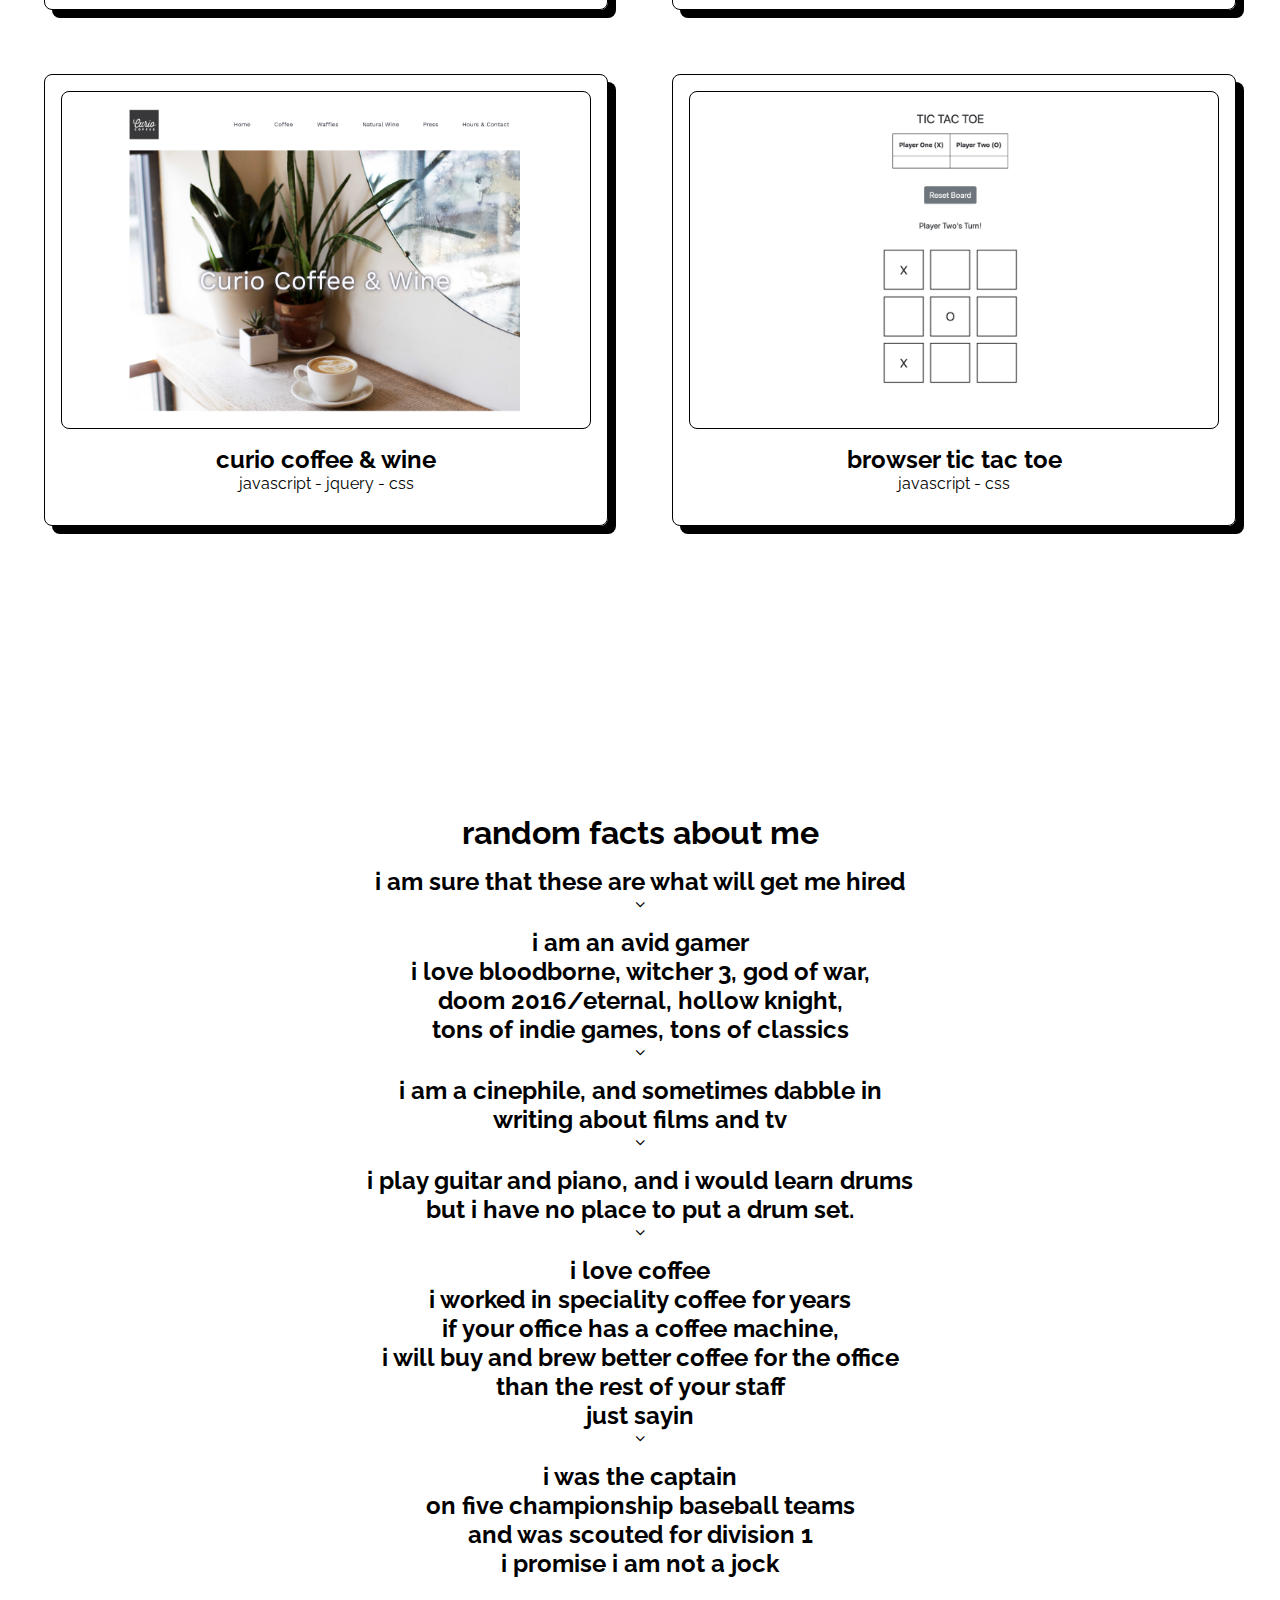
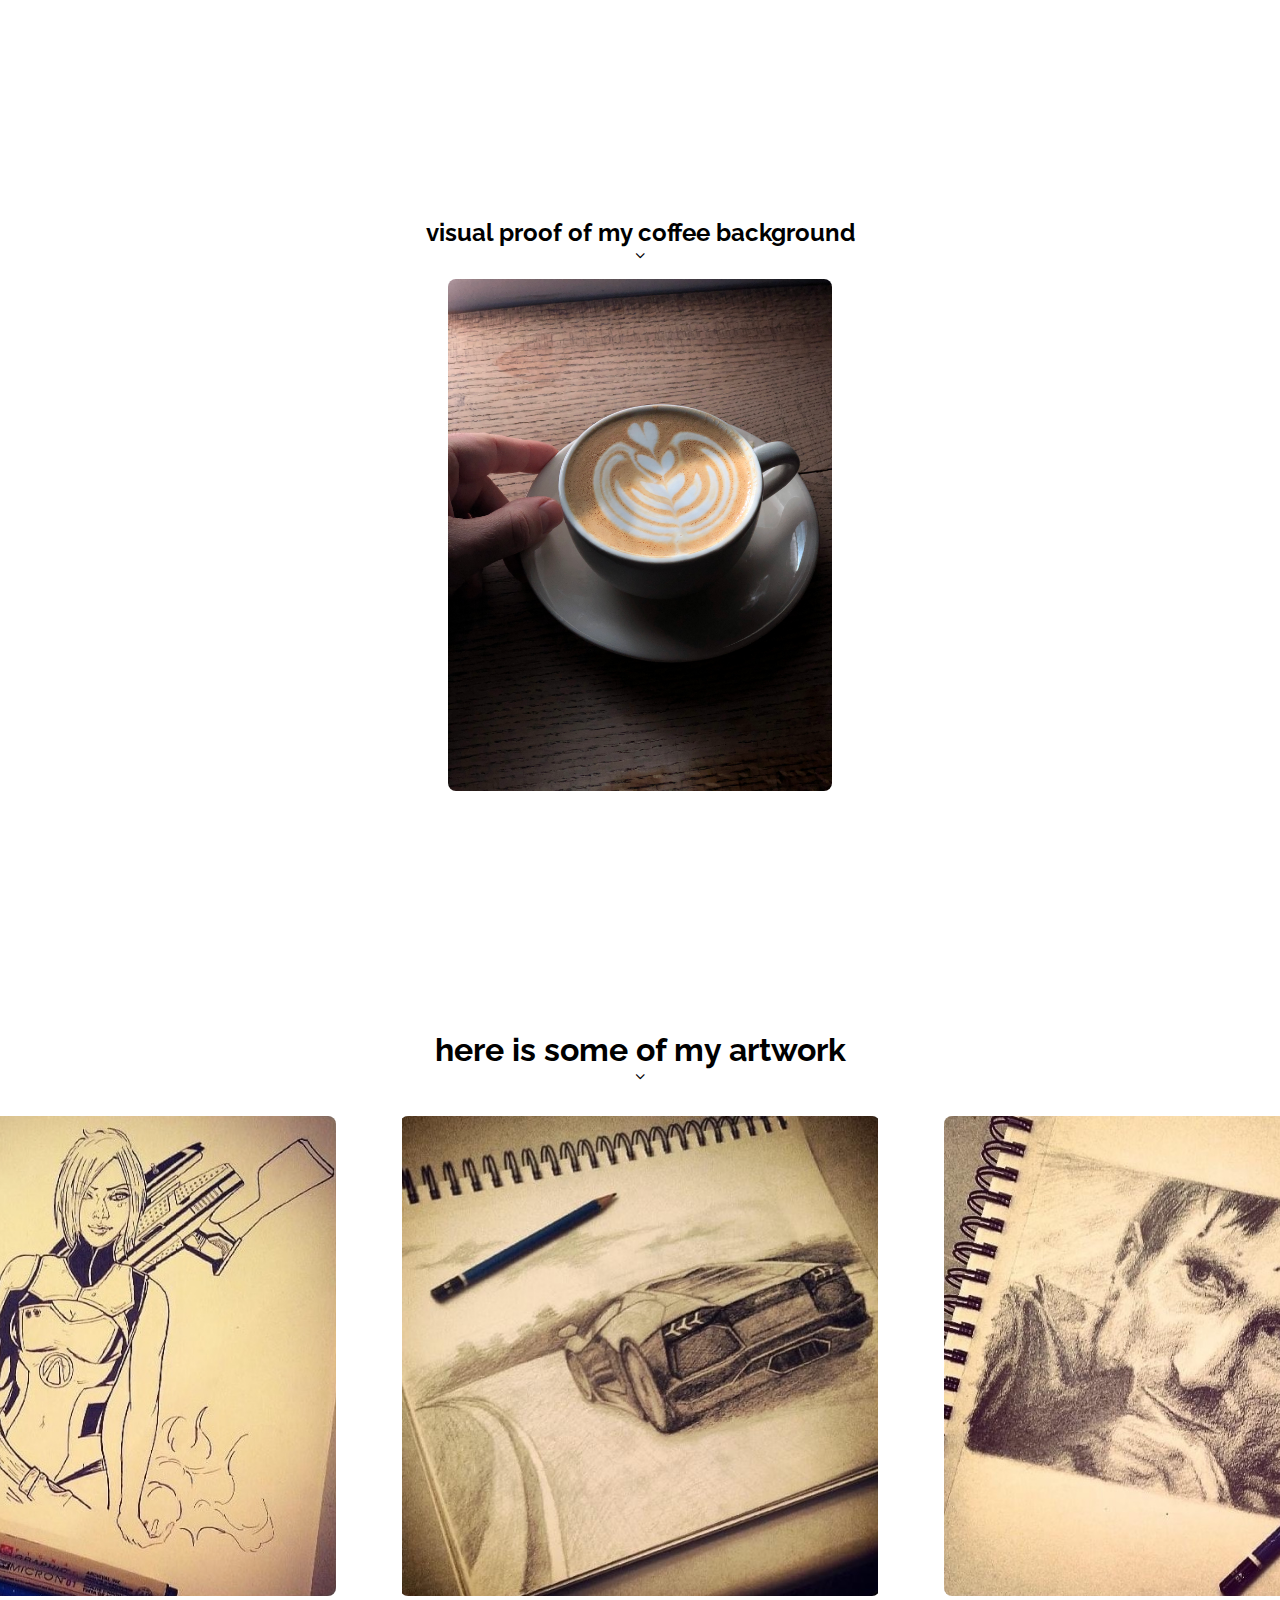
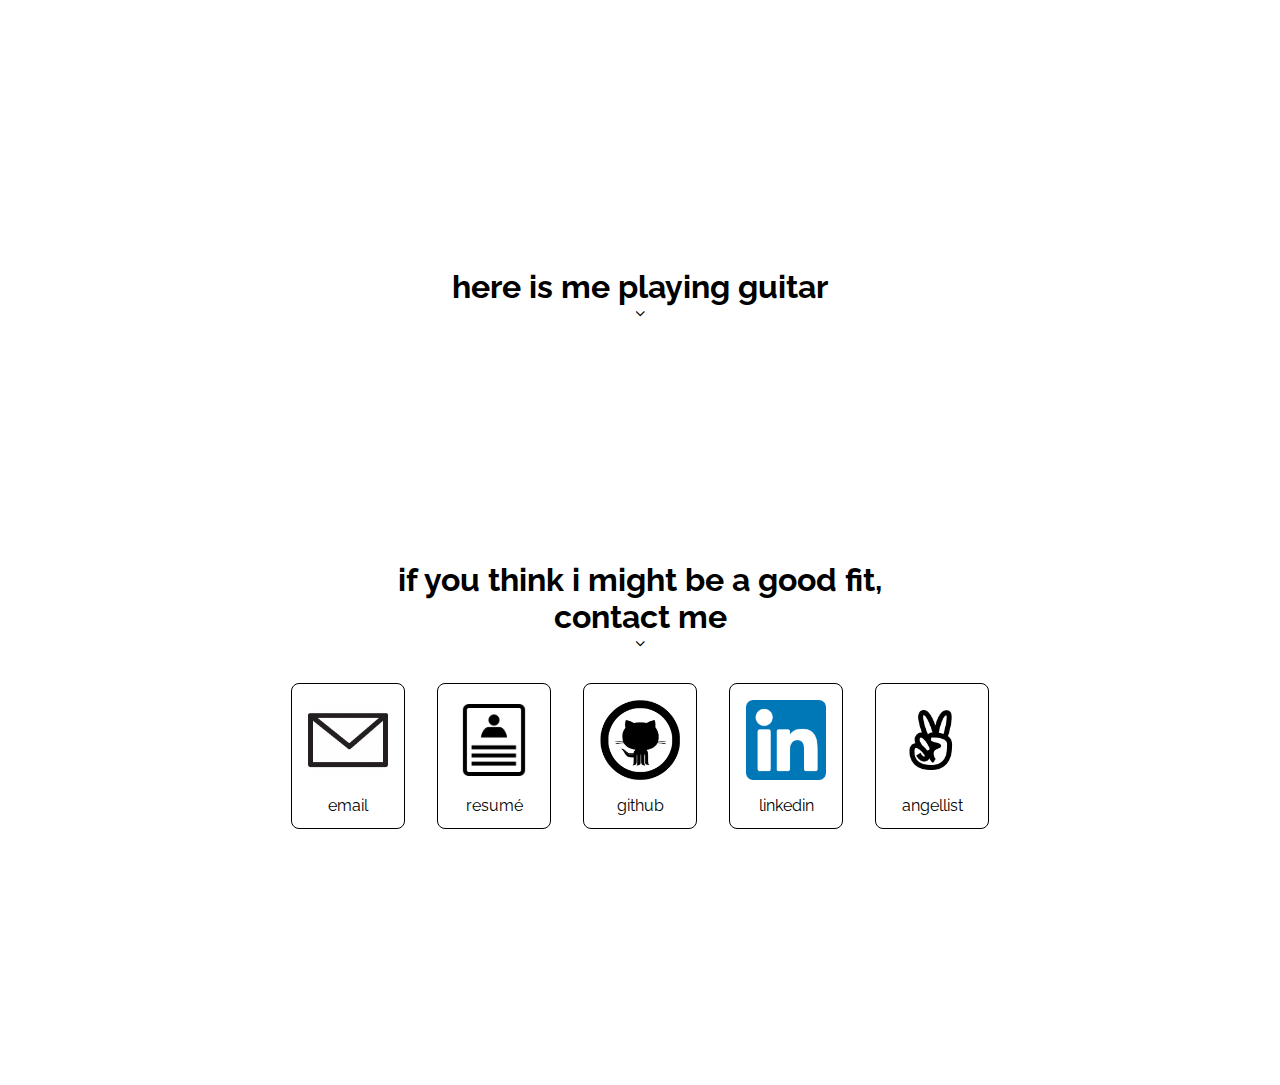
==== commit 38f62658: "added resume link" ====
--- a/index.html
+++ b/index.html
@@ -1030,6 +1030,15 @@
             <div class="icon-title">email</div>
           </div>
         </a>
+        <a
+          href="assets/images/rosshazelett_dev_resume_v06.pdf"
+          download="ross_hazelett_resume"
+        >
+          <div class="contact-icon-div">
+            <img src="assets/icons/resume_icon_3.png" alt="" />
+            <div class="icon-title">resumé</div>
+          </div>
+        </a>
         <a href="https://github.com/noobiwankenoobi" target="_blank">
           <div class="contact-icon-div">
             <img src="assets/icons/github.png" alt="" />
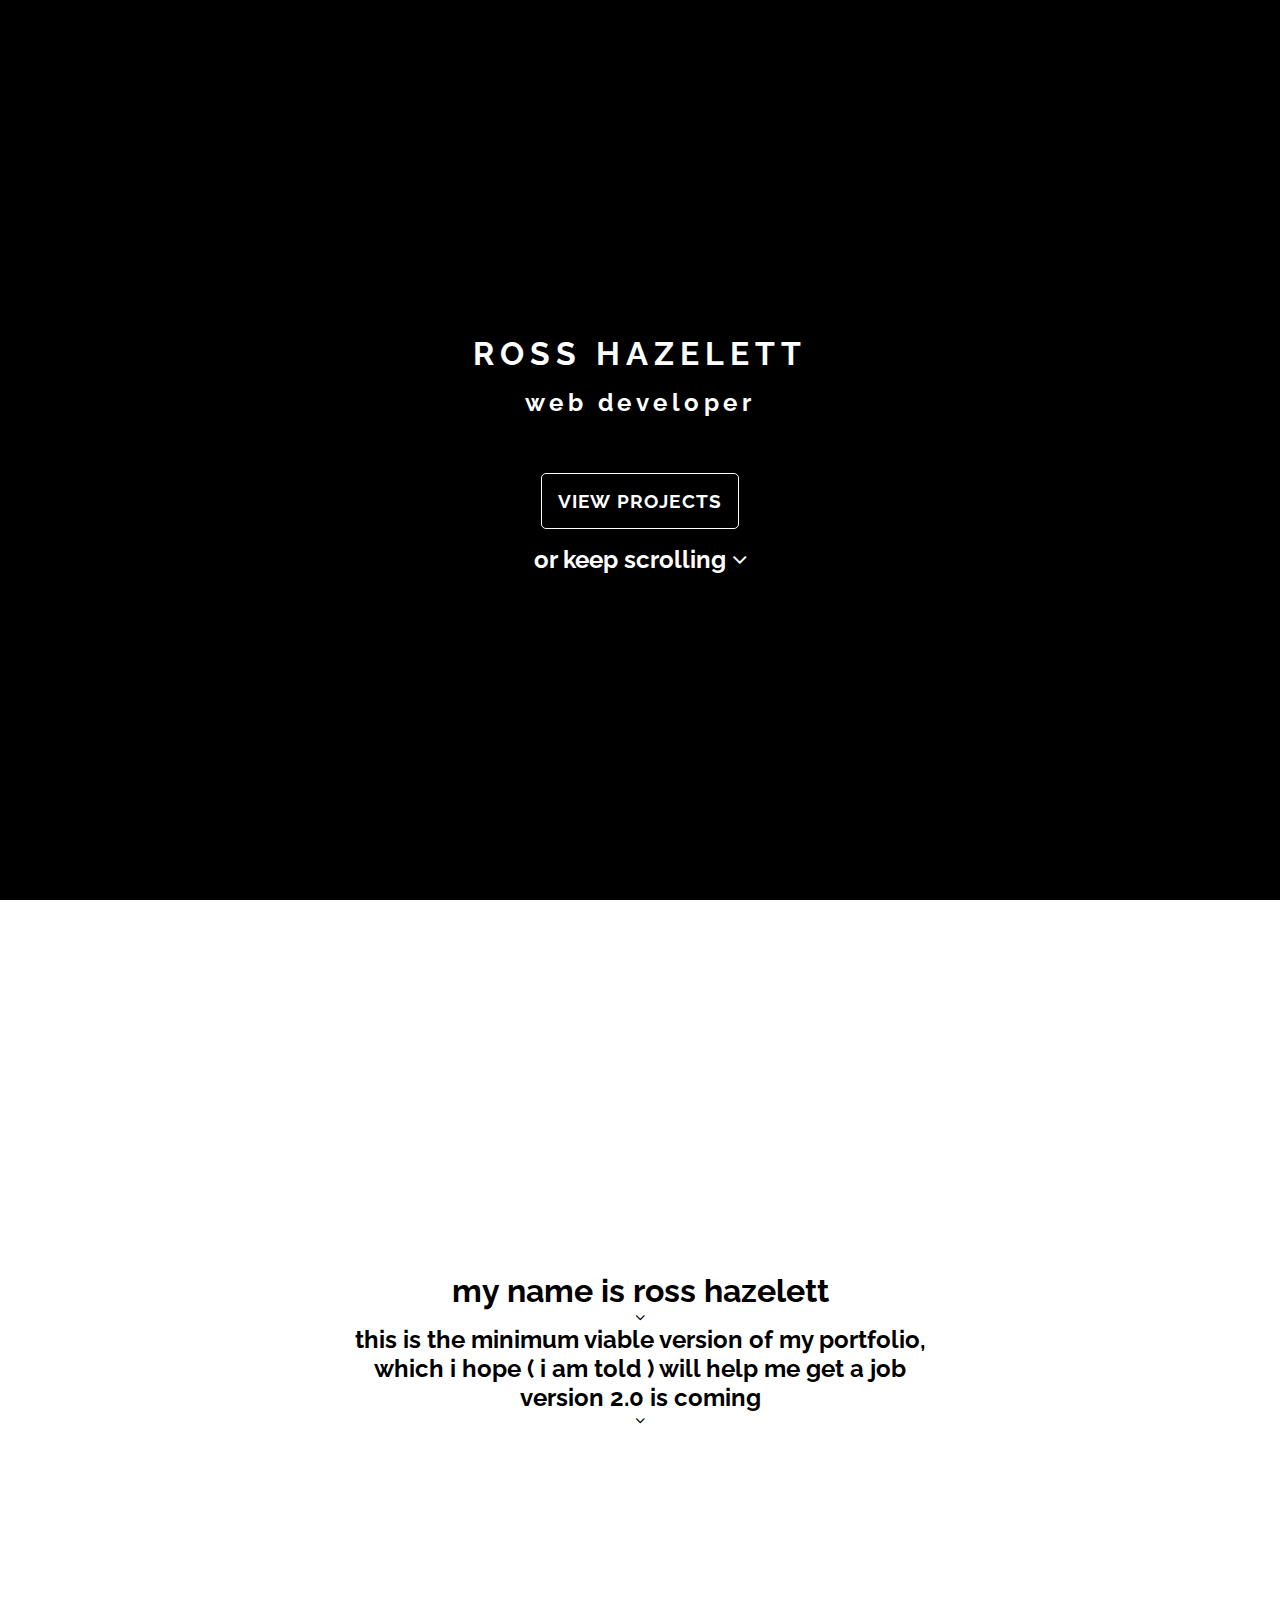
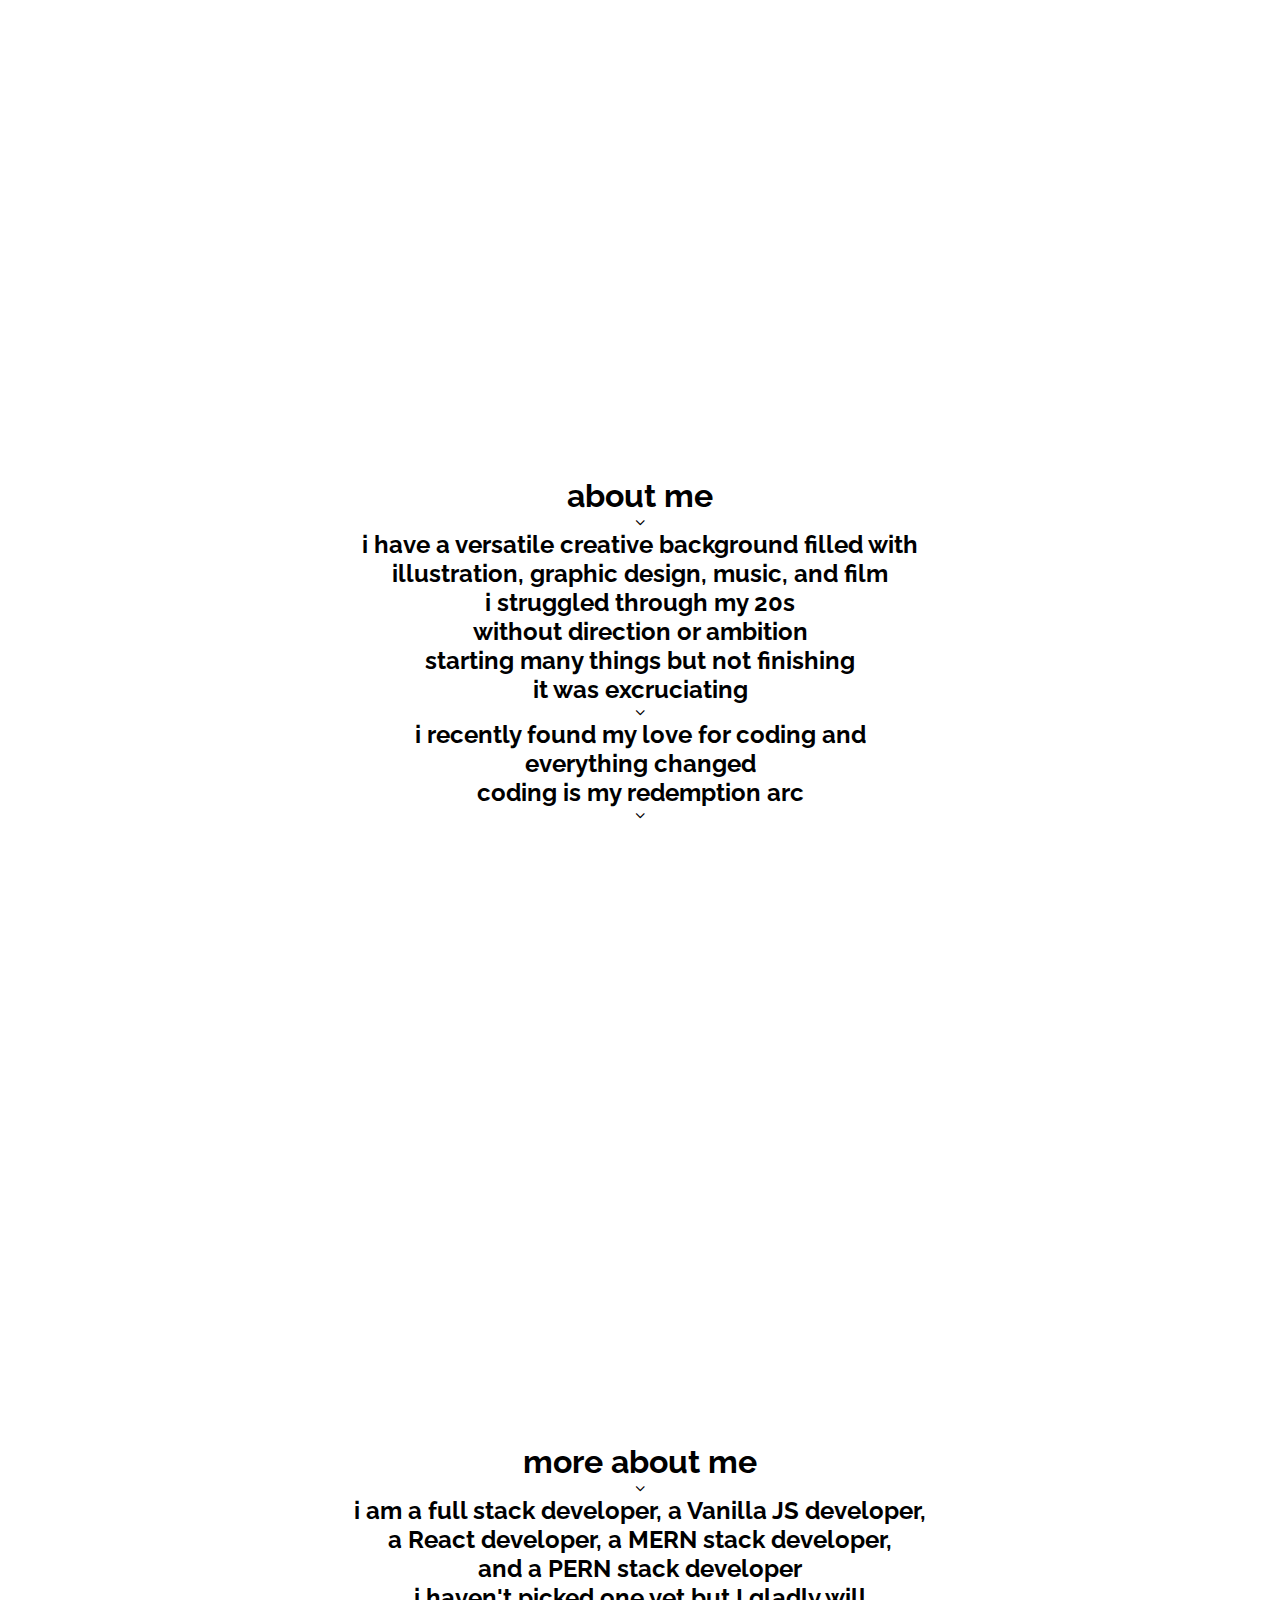
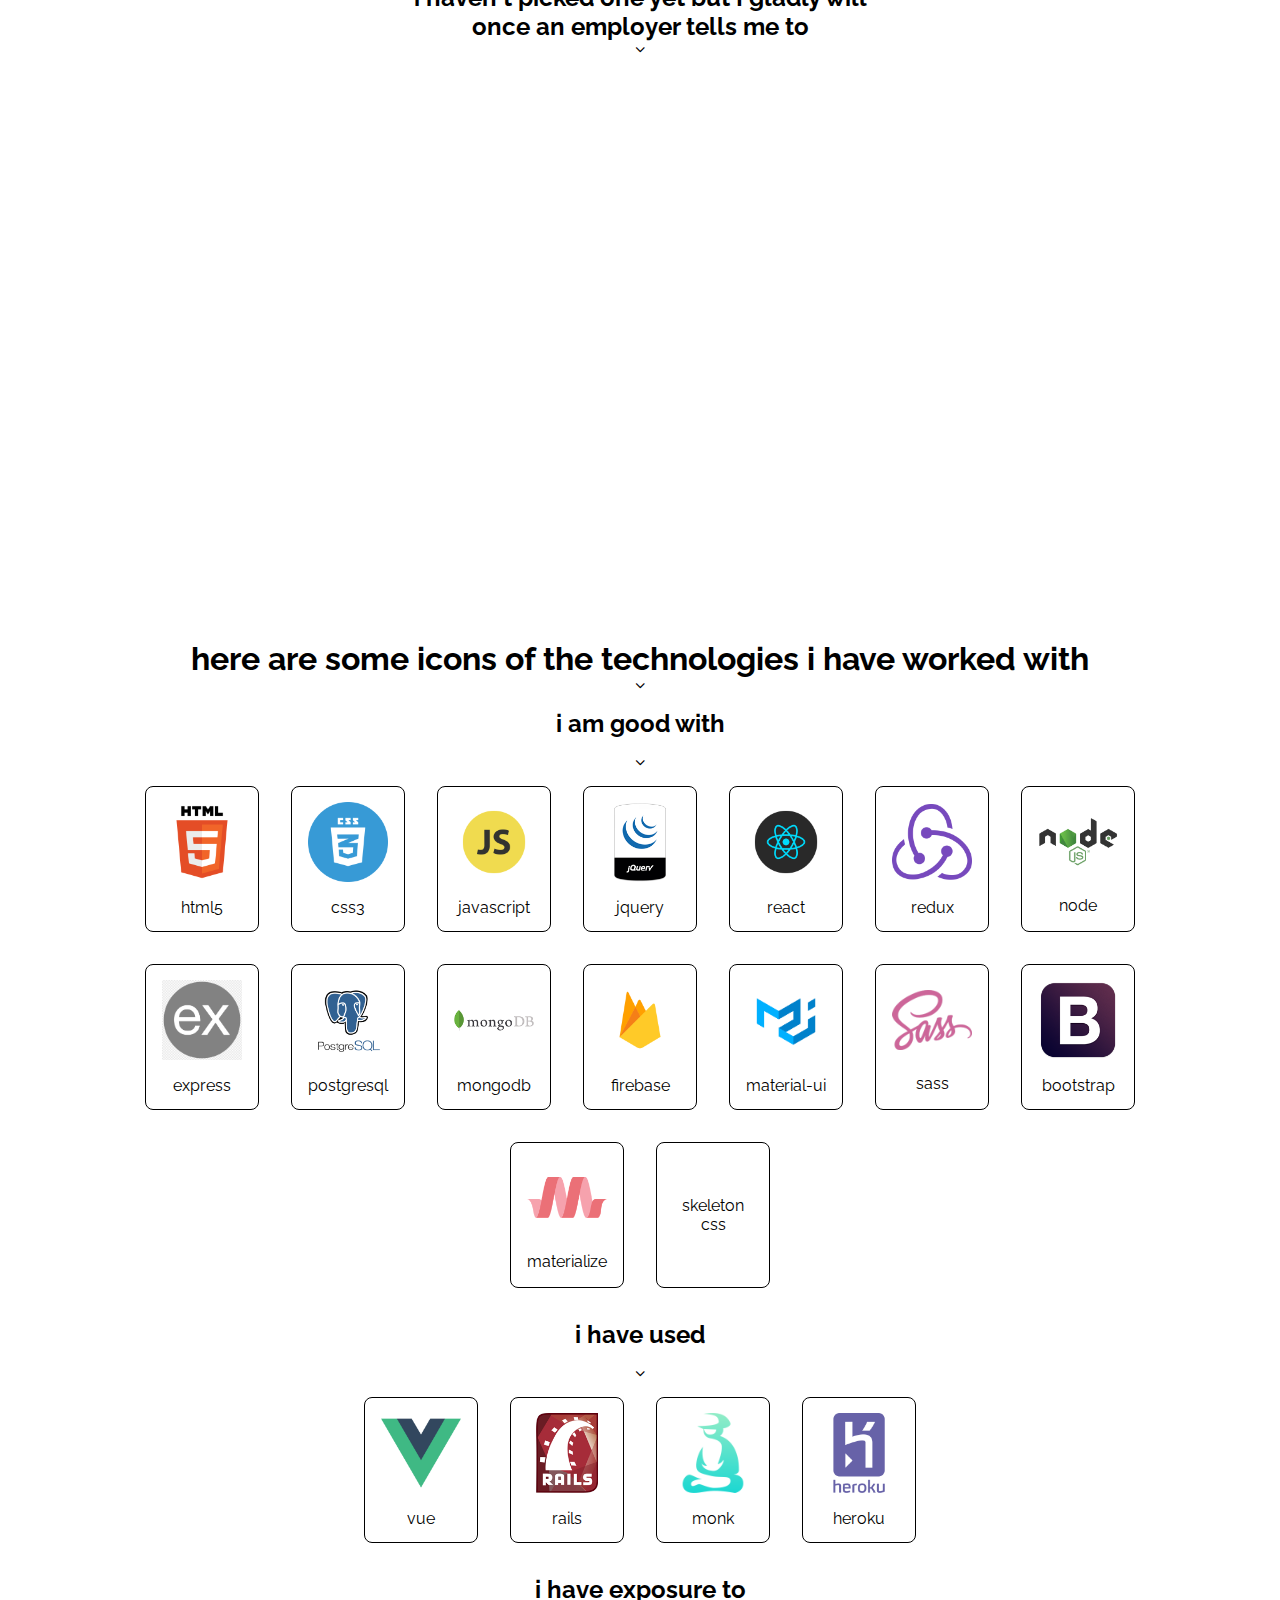
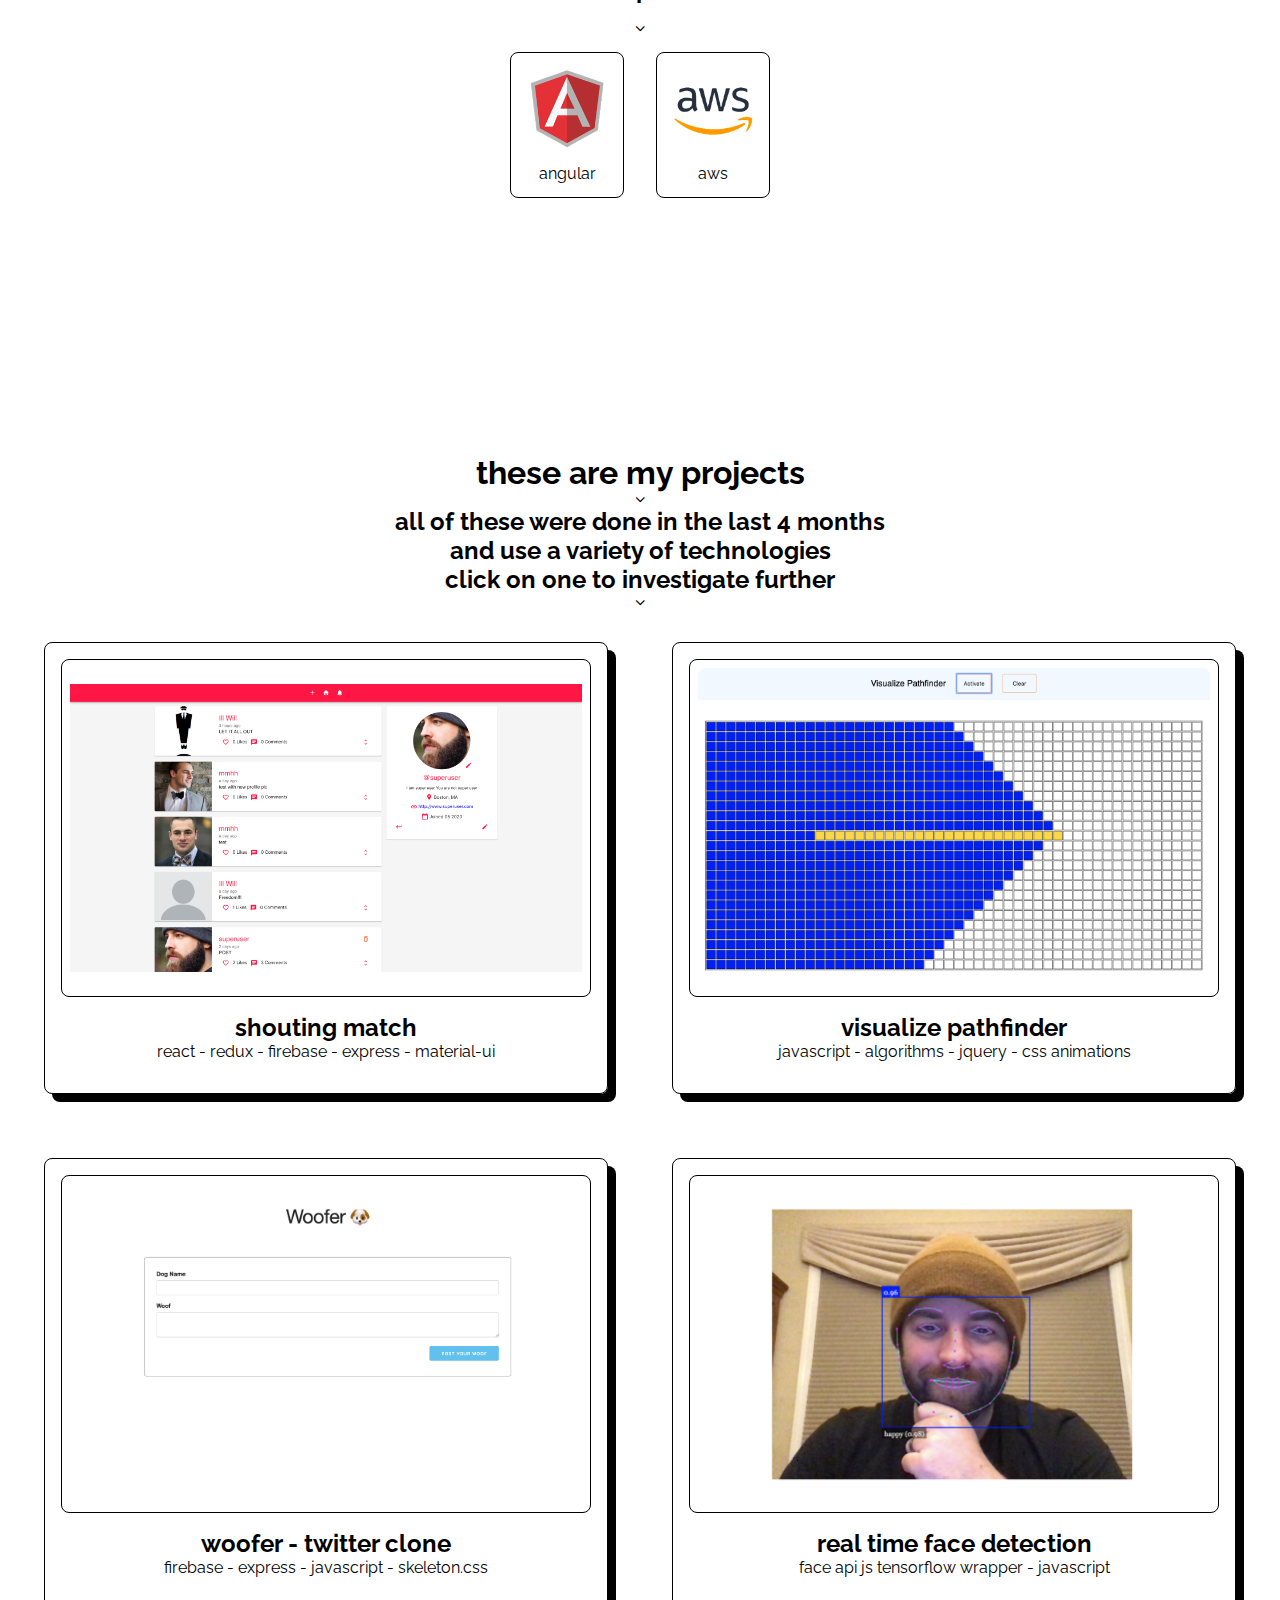
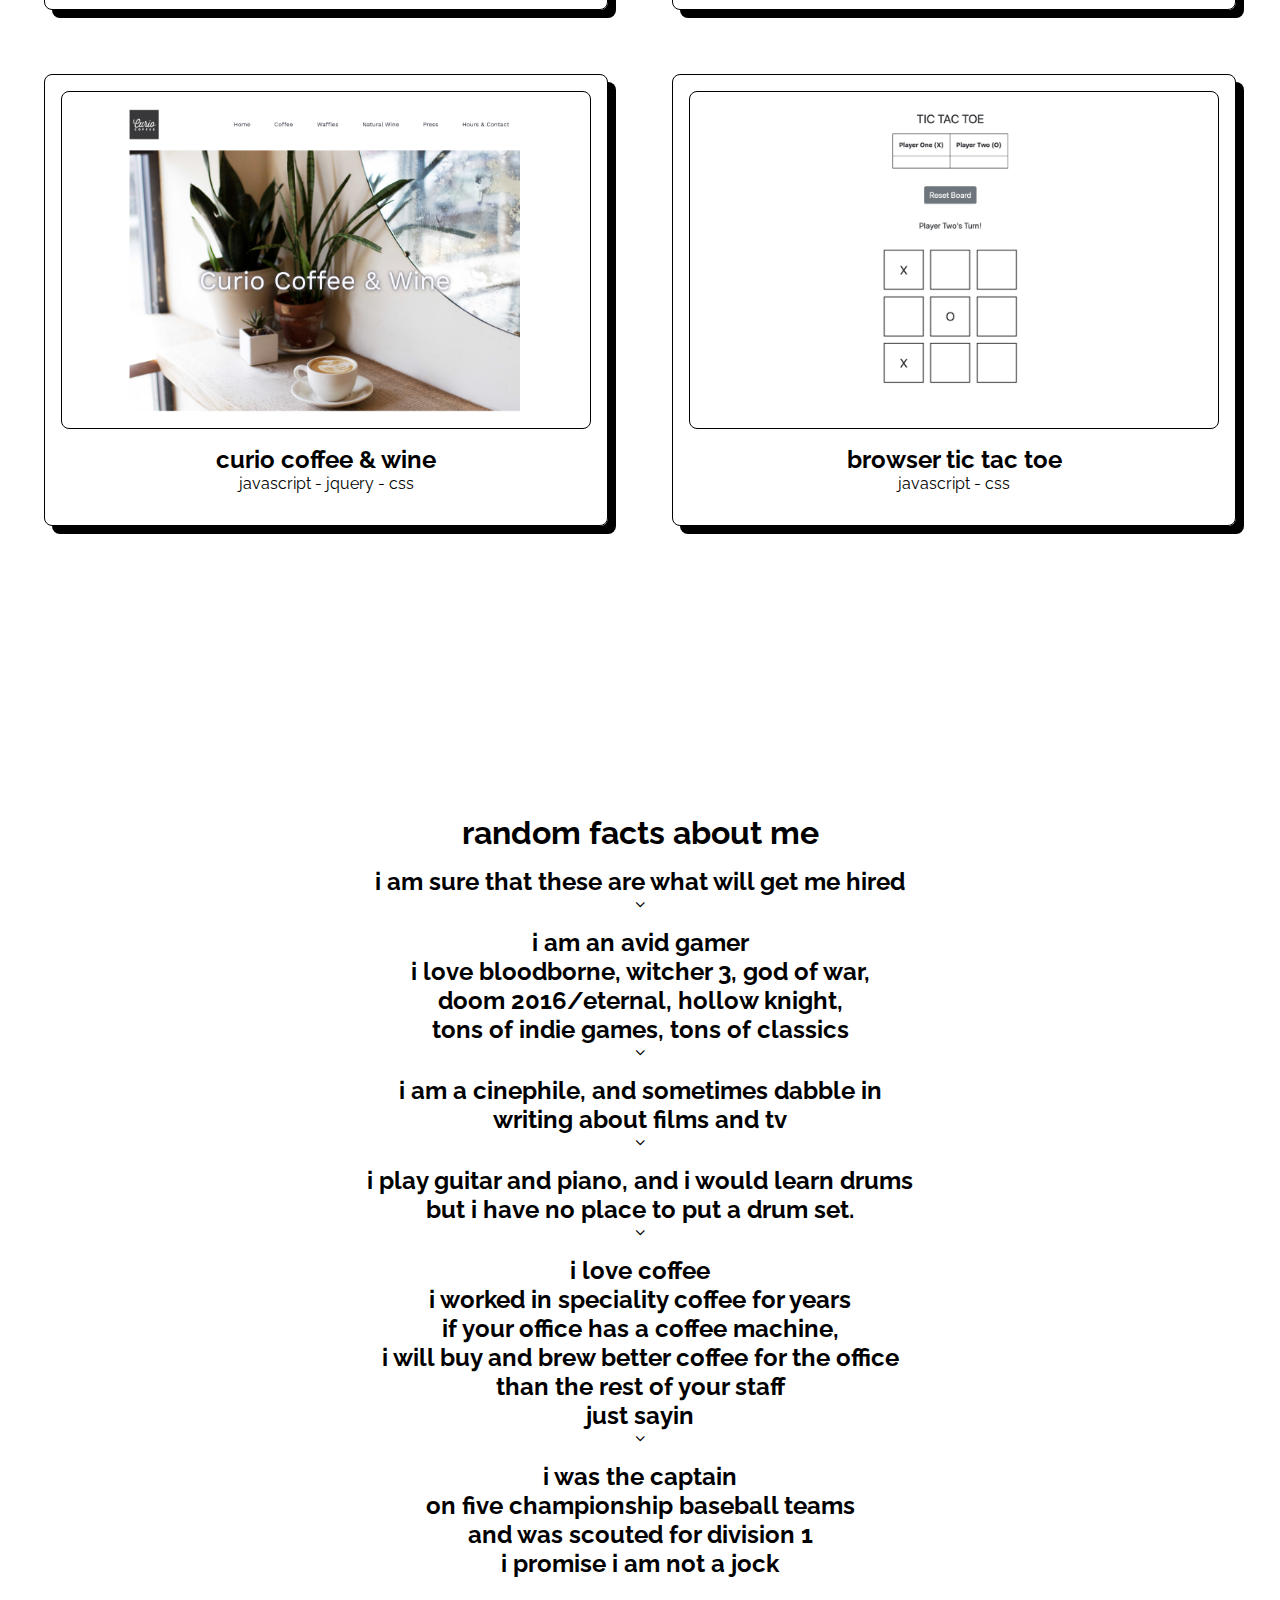
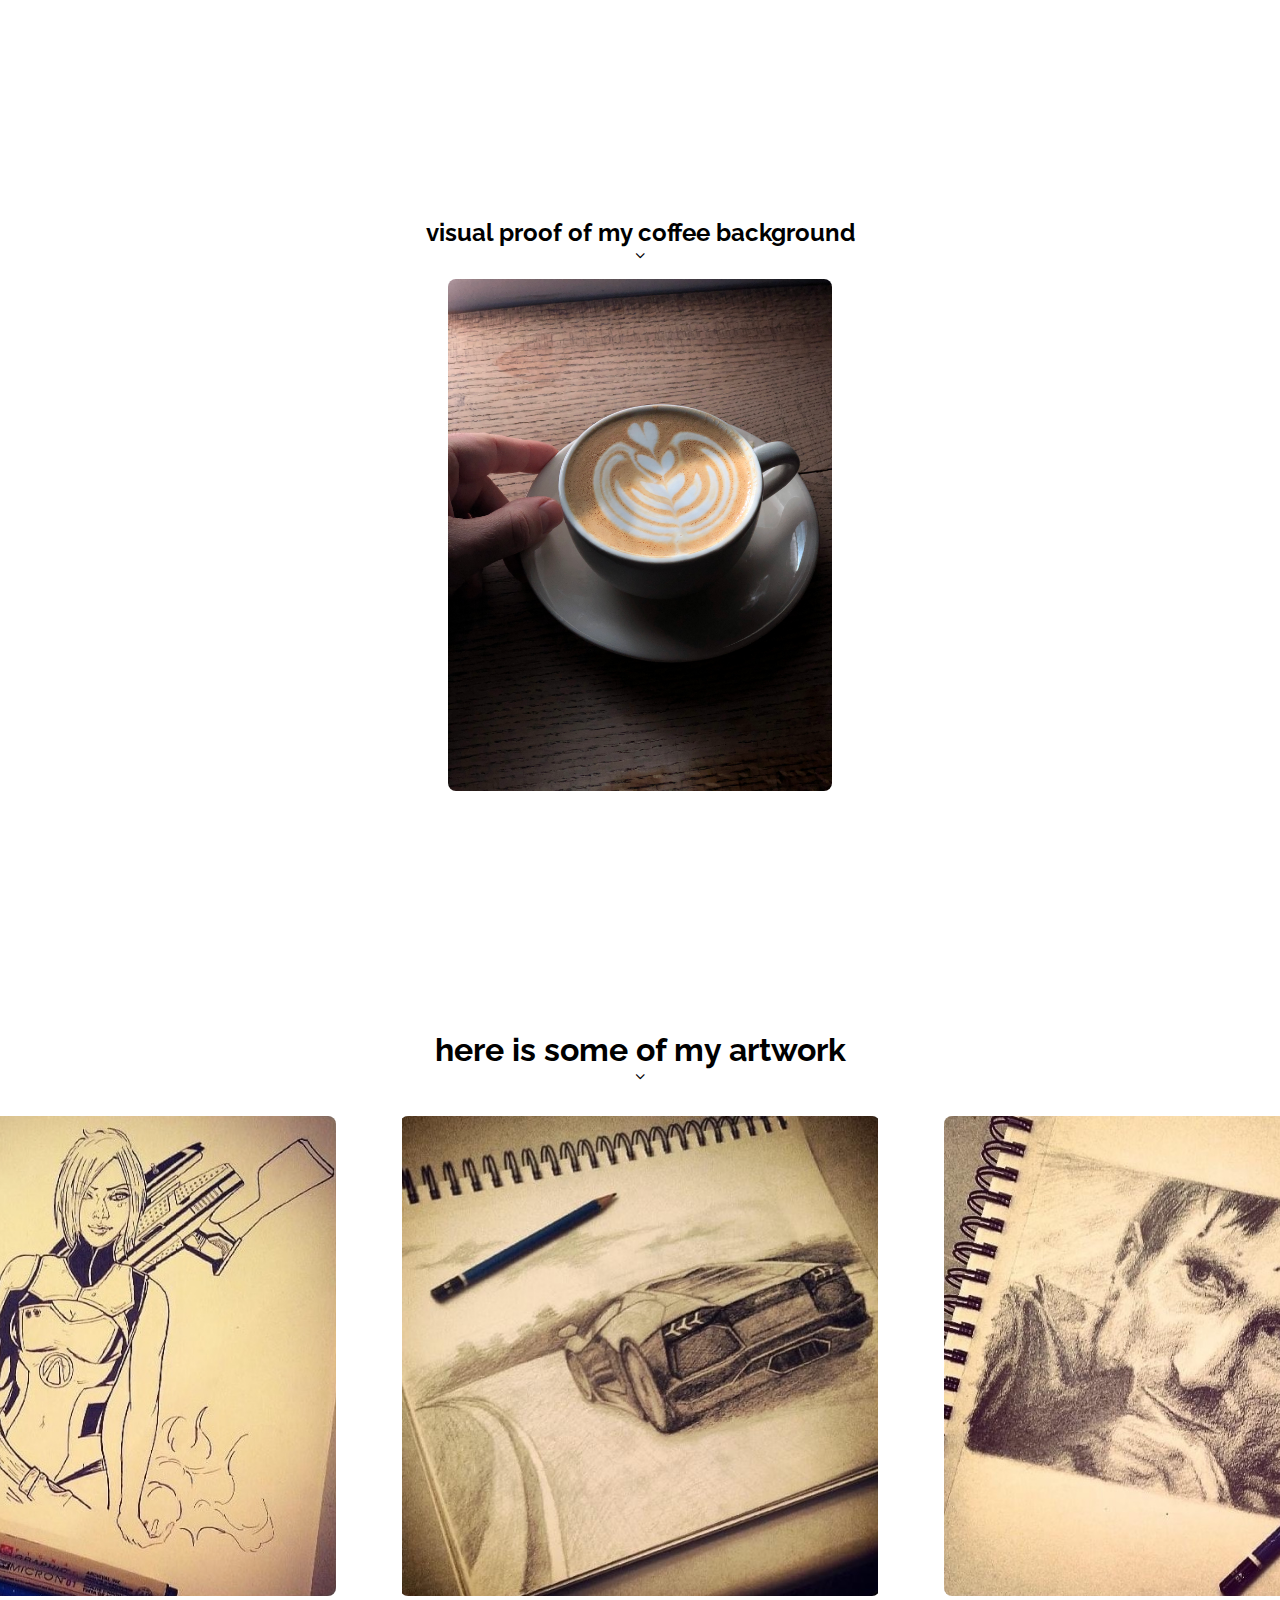
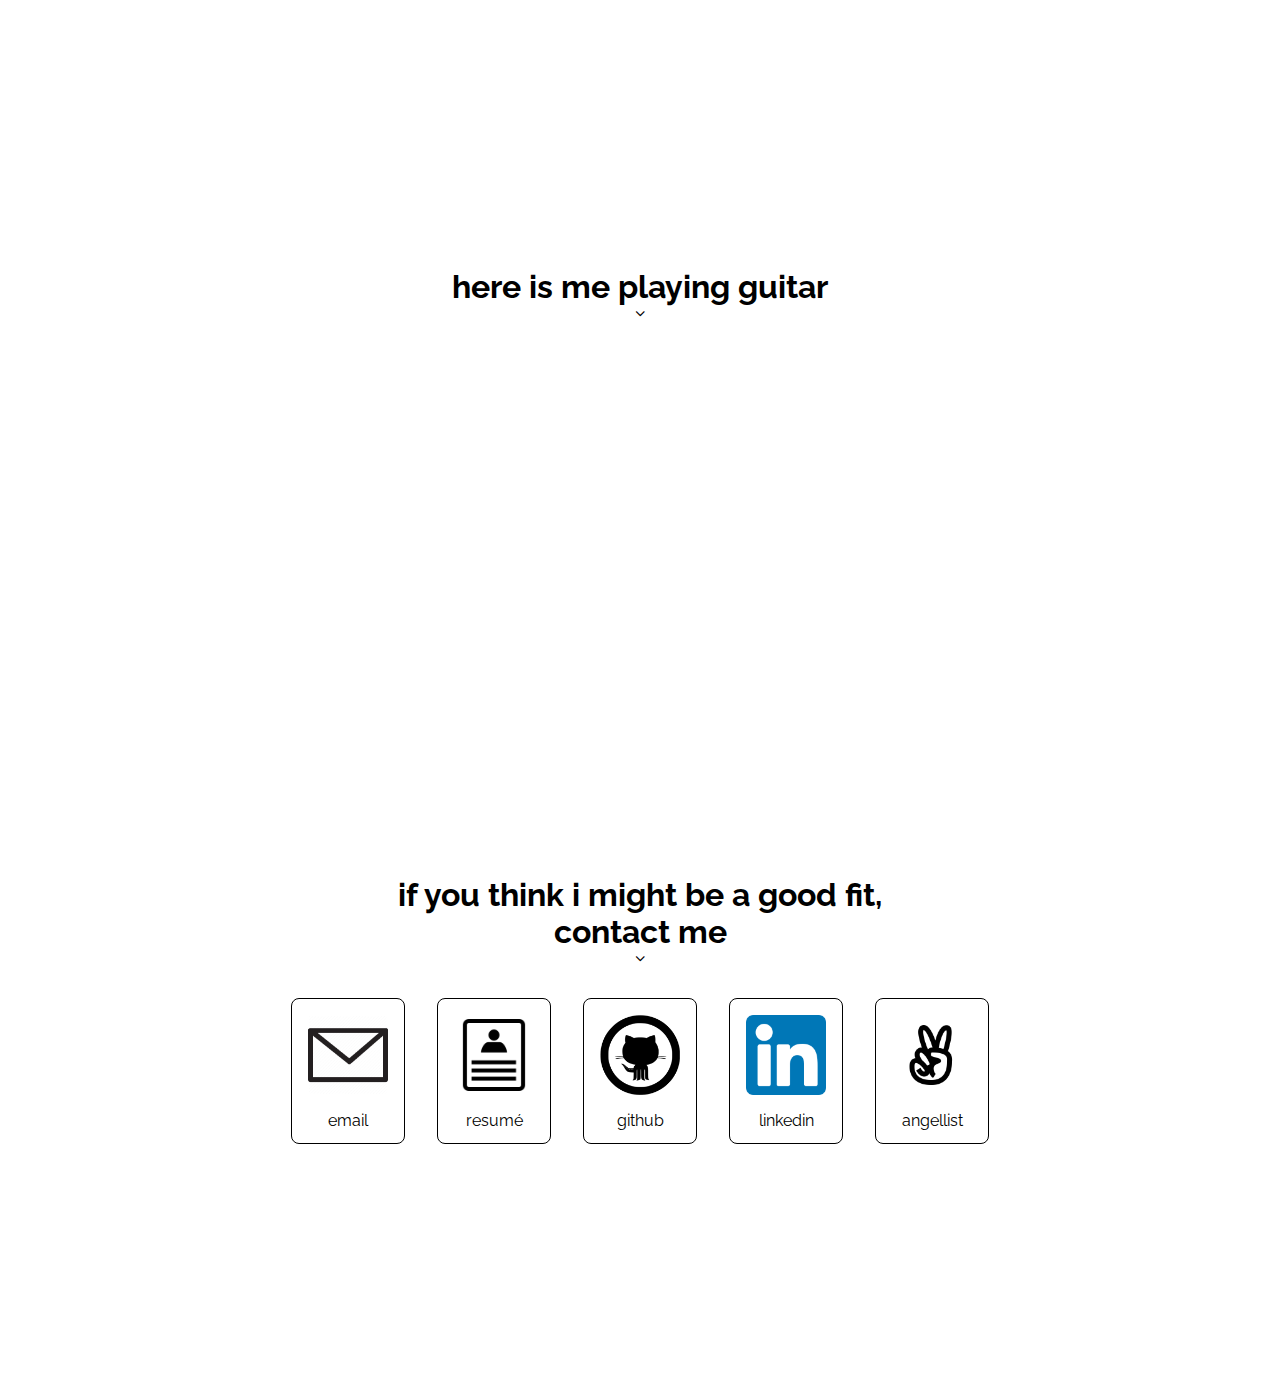
==== commit c27344bf: "added youtube vid" ====
--- a/index.html
+++ b/index.html
@@ -1017,6 +1017,14 @@
     <div class="guitar-section margin-top-15">
       <h3>here is me playing guitar</h3>
       <i class="fa fa-angle-down down-arrow"></i>
+      <iframe
+        width="560"
+        height="315"
+        src="https://www.youtube.com/embed/o5nFdlj5qNw"
+        frameborder="0"
+        allow="accelerometer; autoplay; encrypted-media; gyroscope; picture-in-picture"
+        allowfullscreen
+      ></iframe>
     </div>
 
     <!-- BEGIN CONTACT SECTION -->
@@ -1024,7 +1032,10 @@
       <h3>if you think i might be a good fit,<br />contact me</h3>
       <i class="fa fa-angle-down down-arrow"></i>
       <div class="contact-icons-div margin-top-1">
-        <a href="">
+        <a
+          href="mailto:rhhazelett@gmail.com?subject=We would love to hire you"
+          target="_blank"
+        >
           <div class="contact-icon-div">
             <img src="assets/icons/email.webp" alt="" />
             <div class="icon-title">email</div>
--- a/styles.css
+++ b/styles.css
@@ -863,4 +863,8 @@
     width: 20rem;
     border-radius: 0.5rem;
   }
-}
+
+  iframe {
+    width: 80vw;
+  }
+}
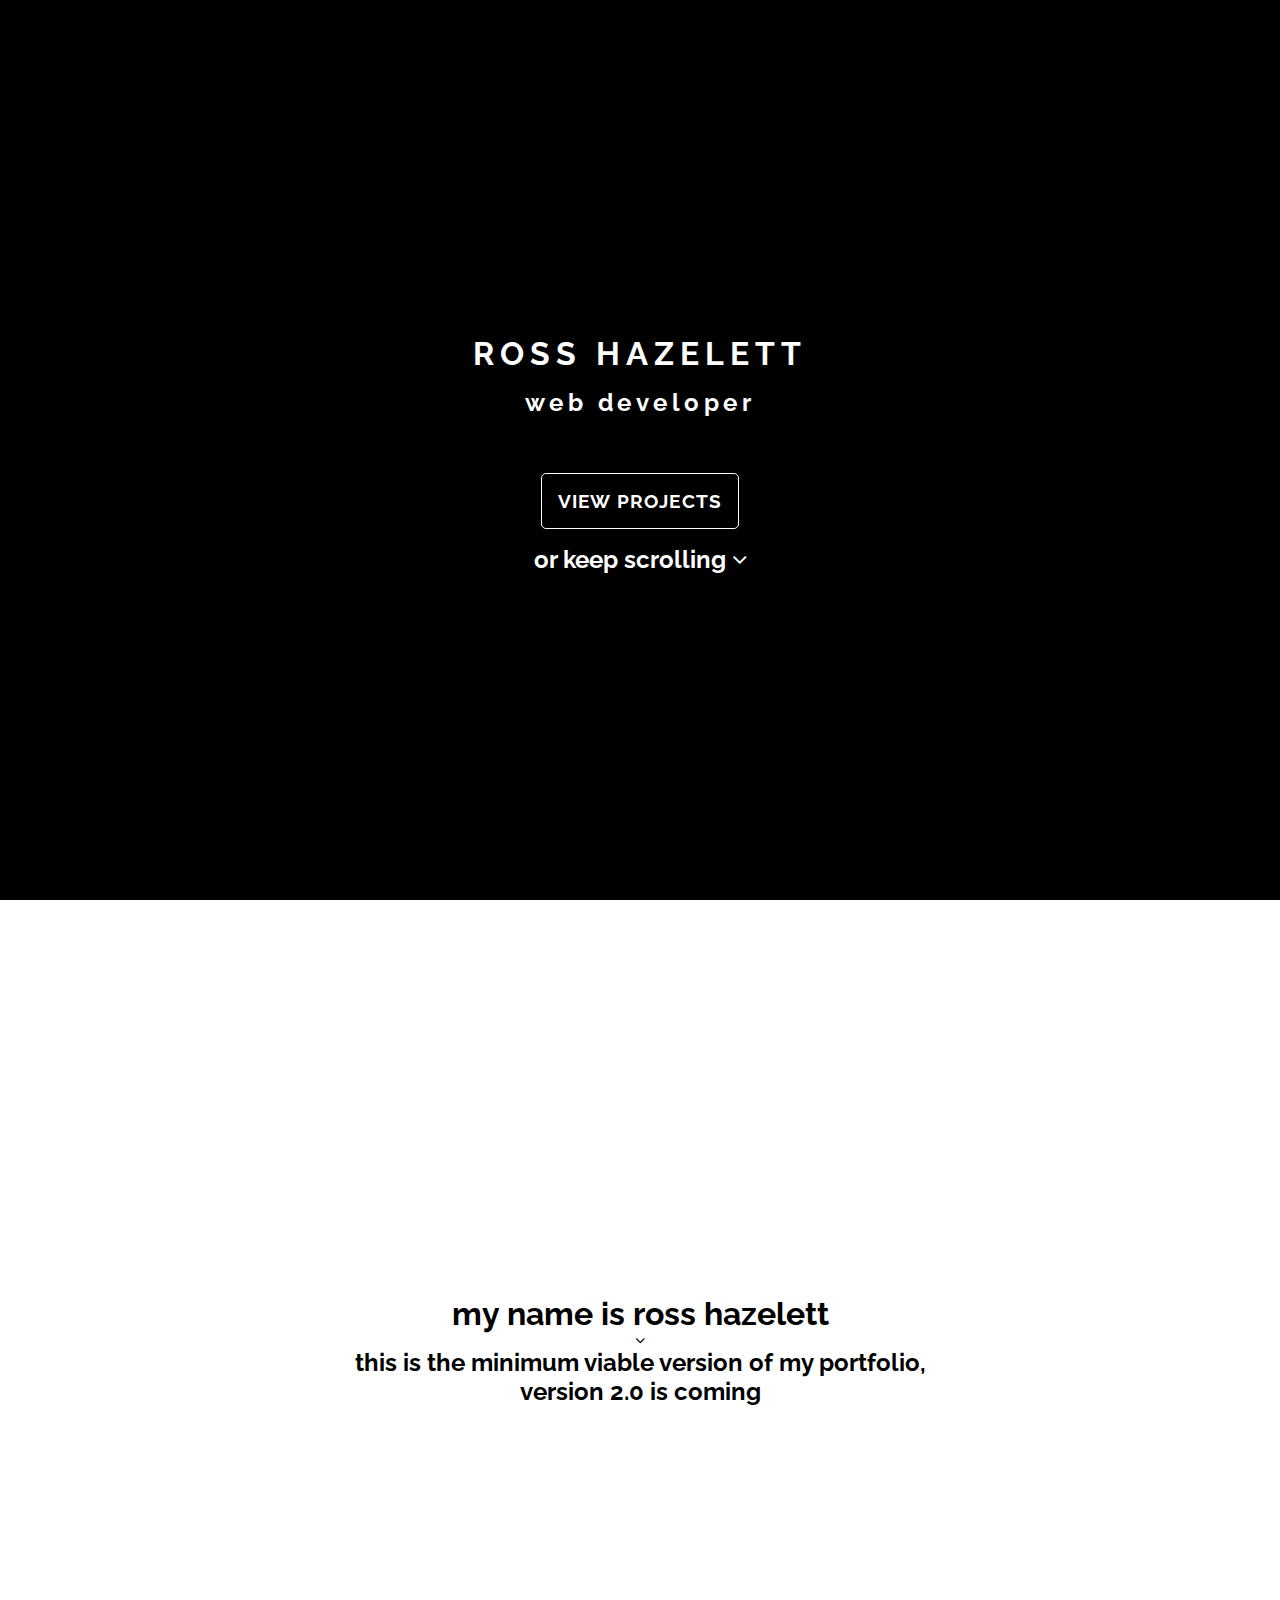
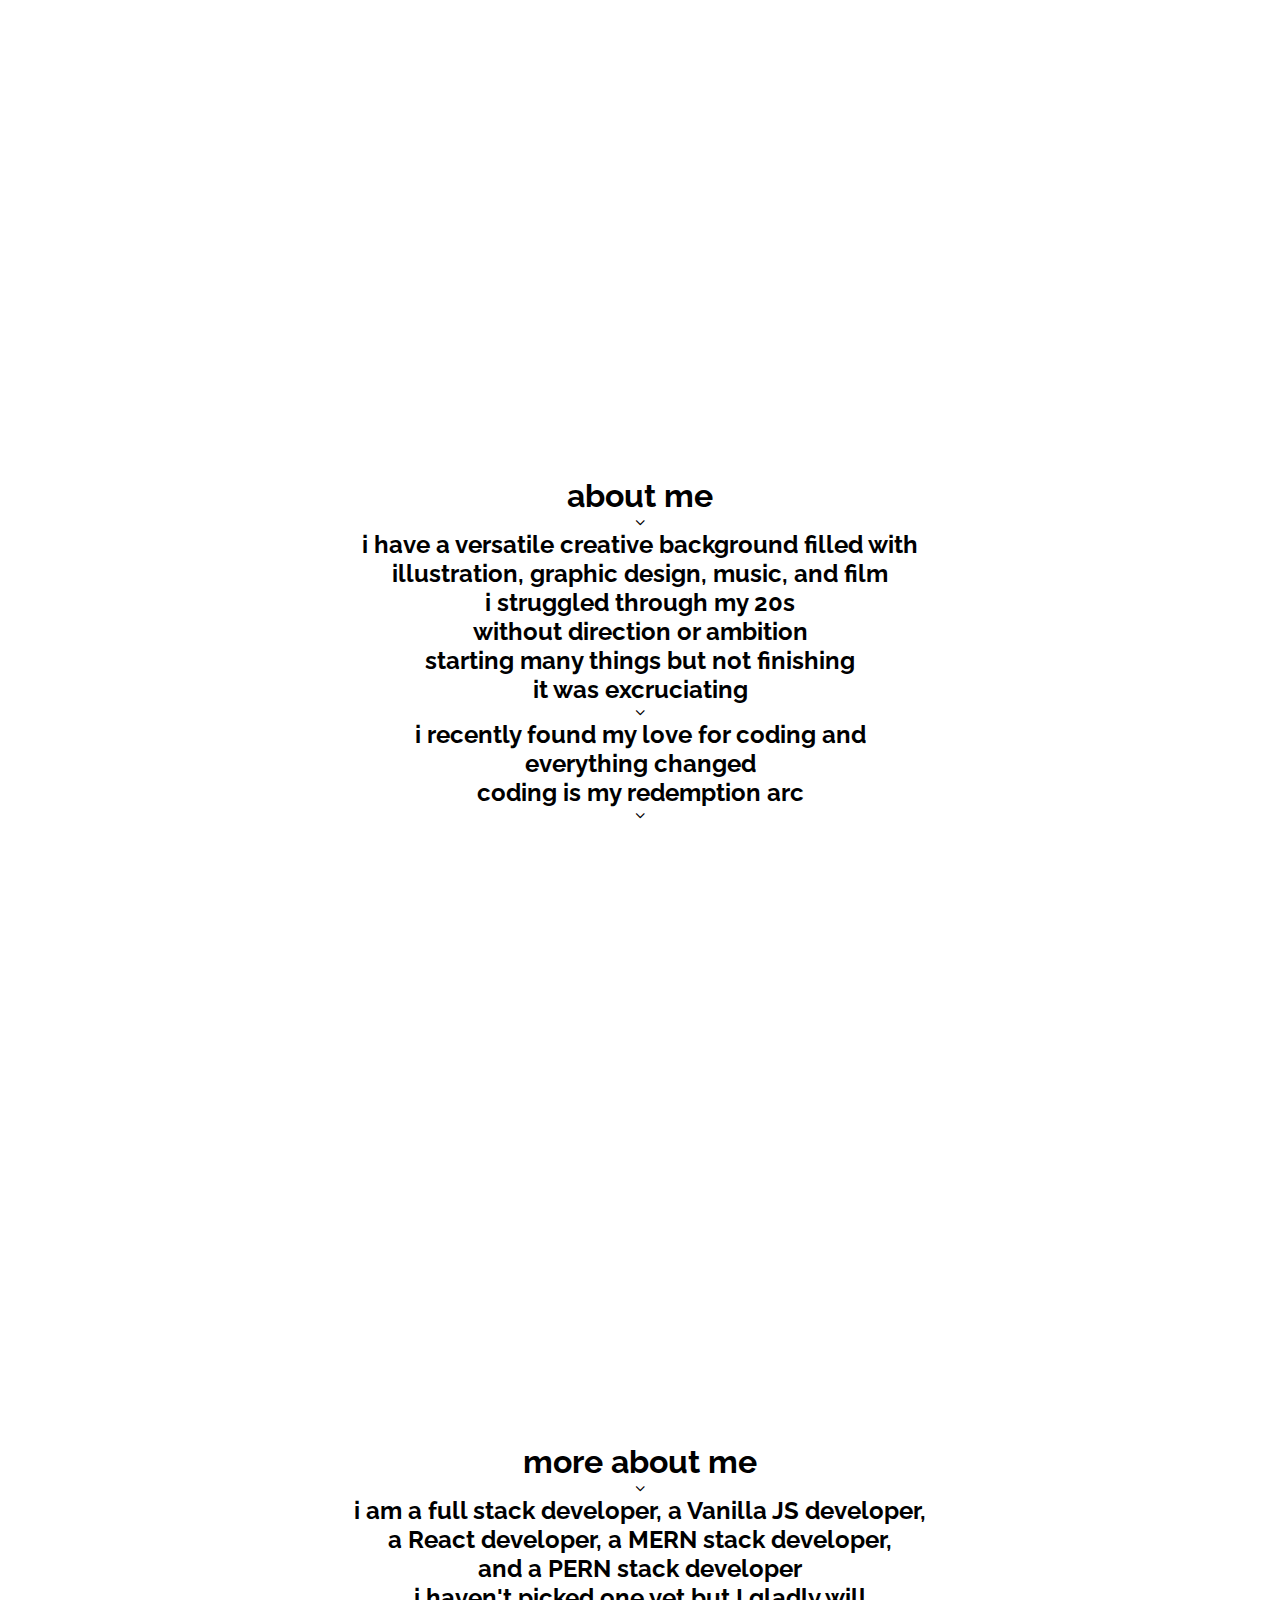
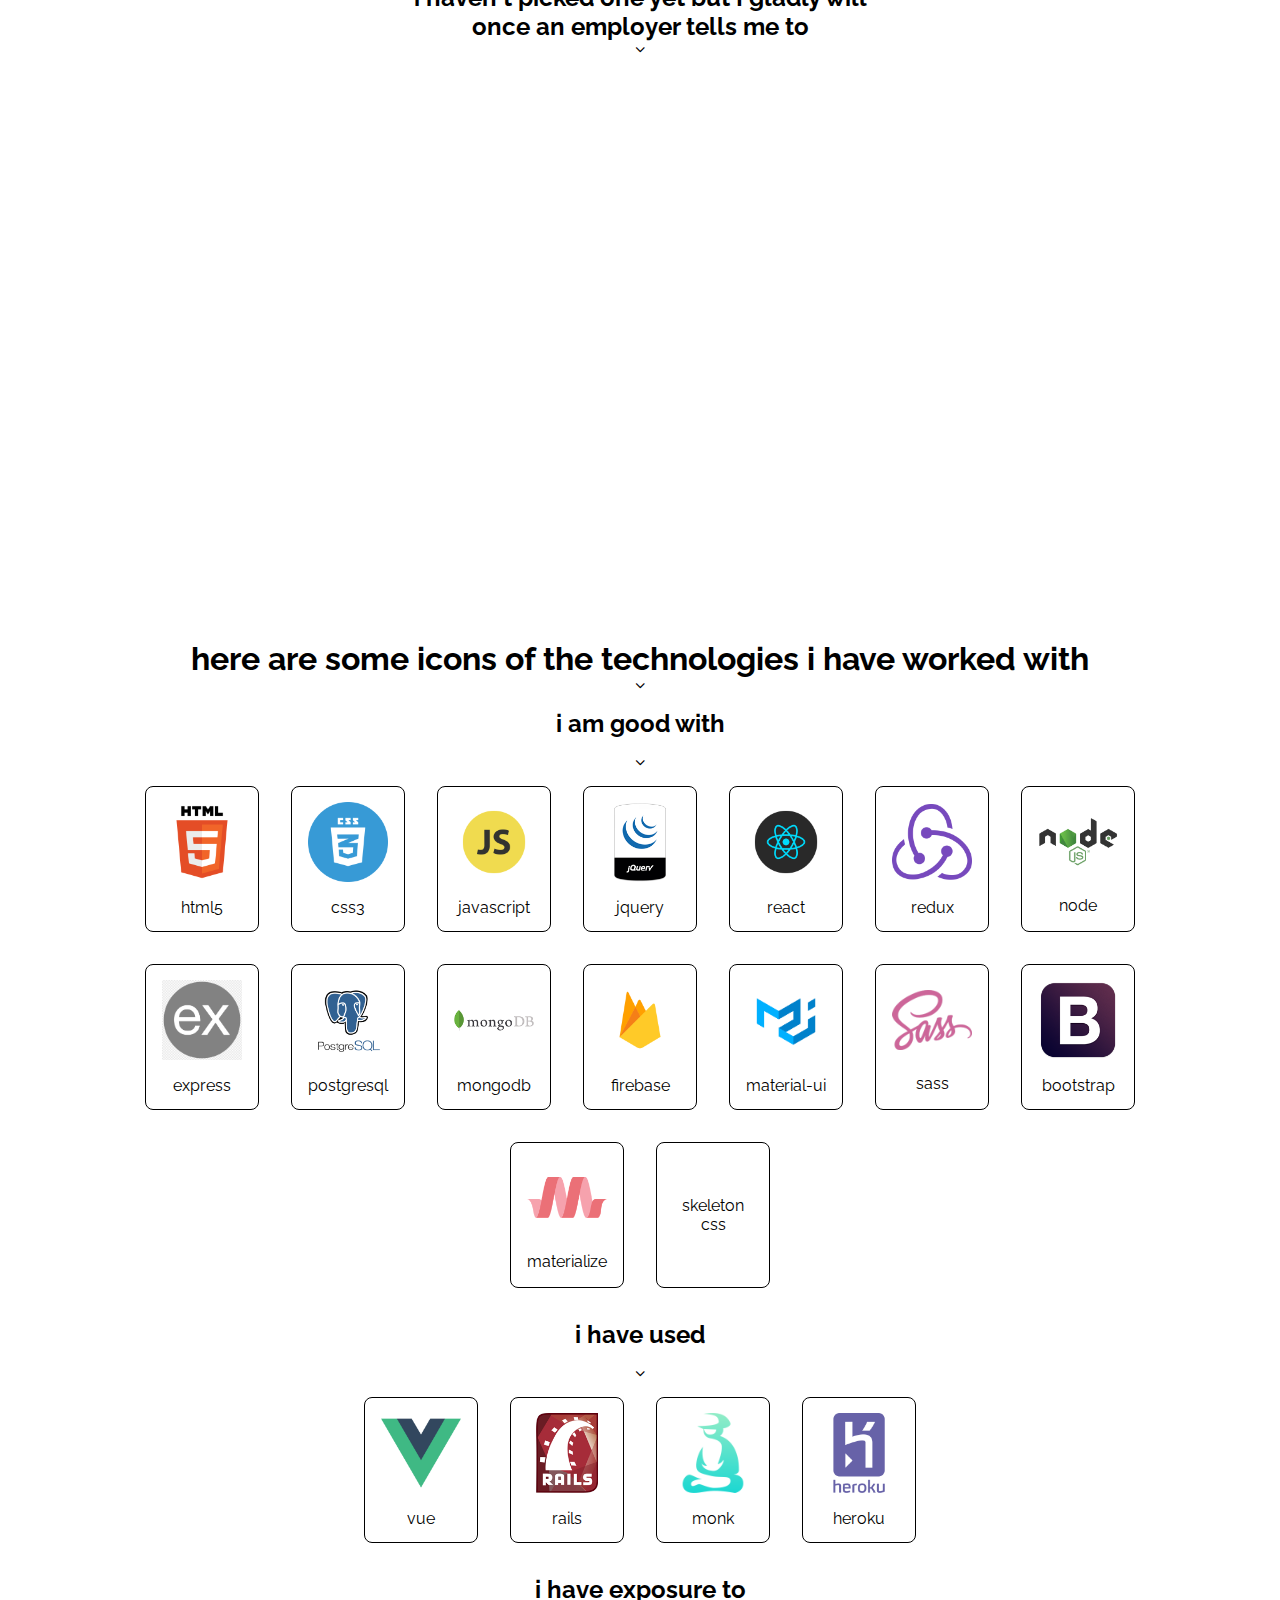
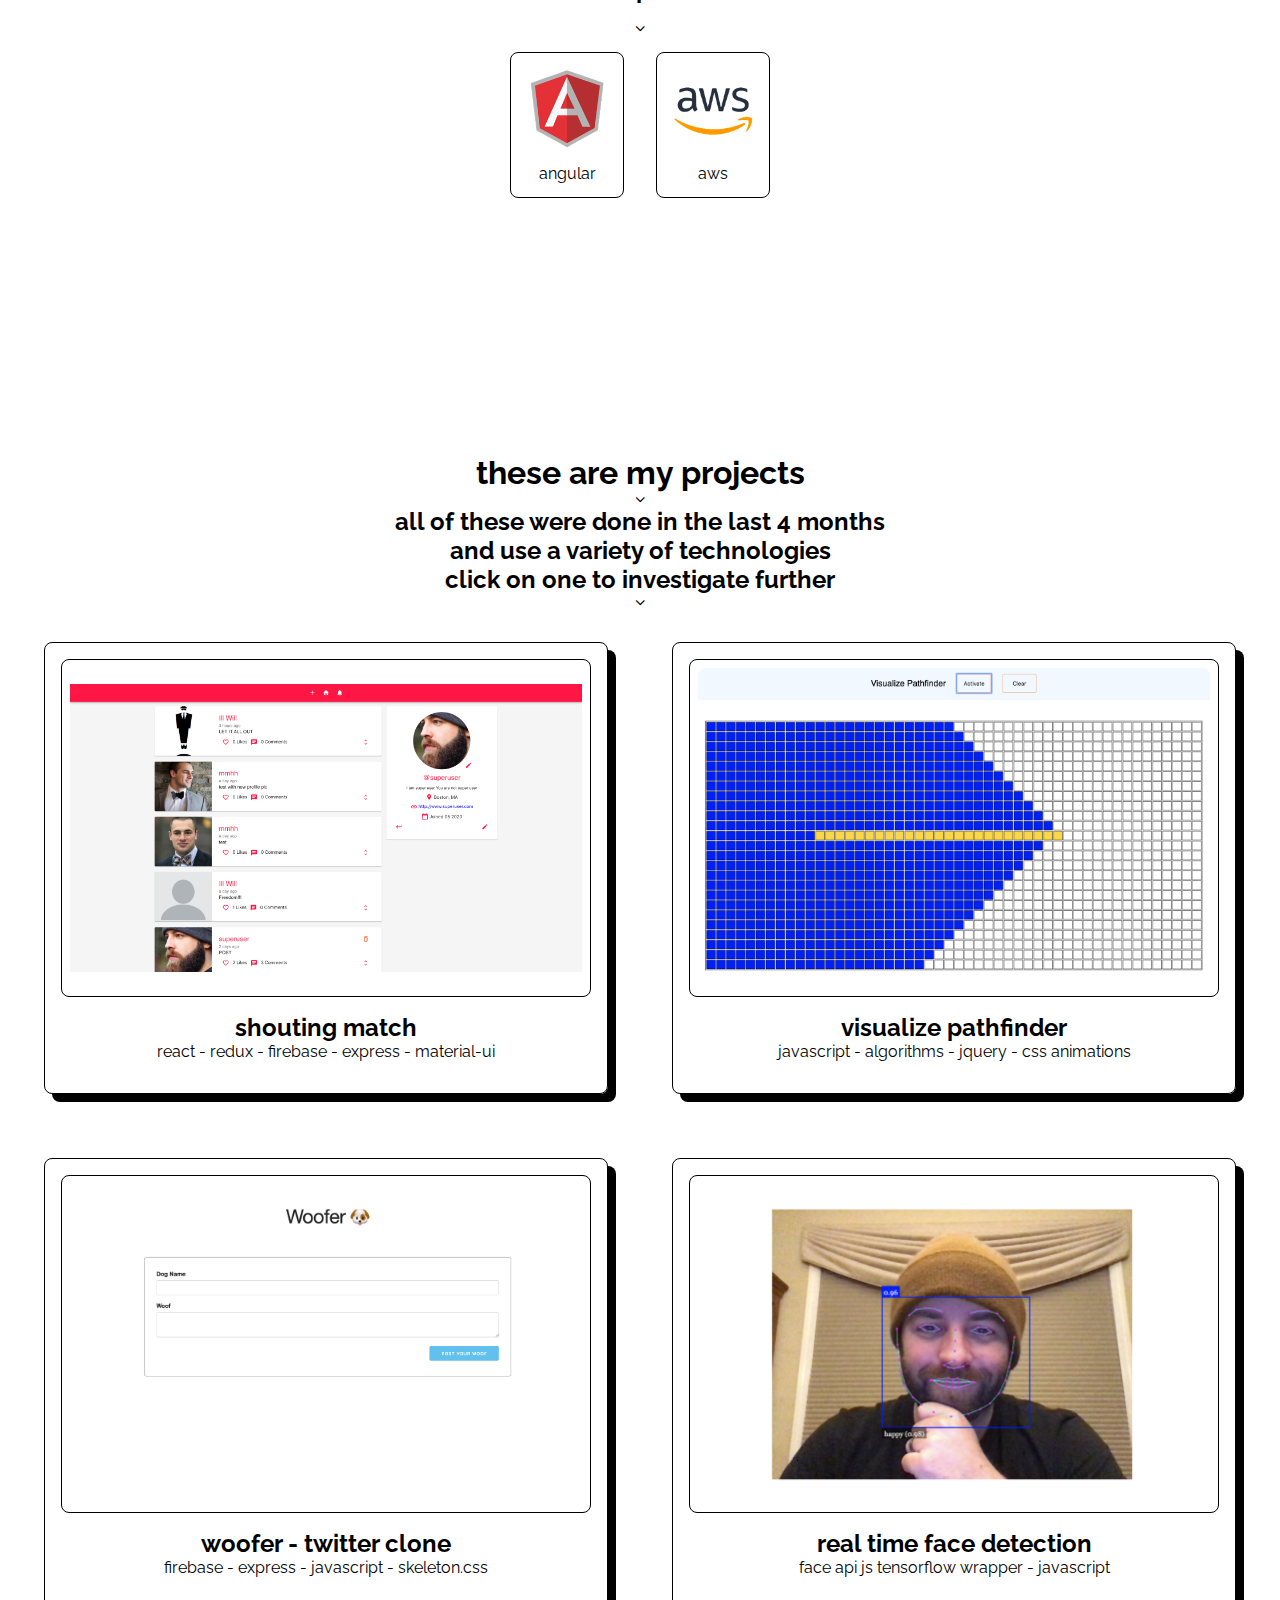
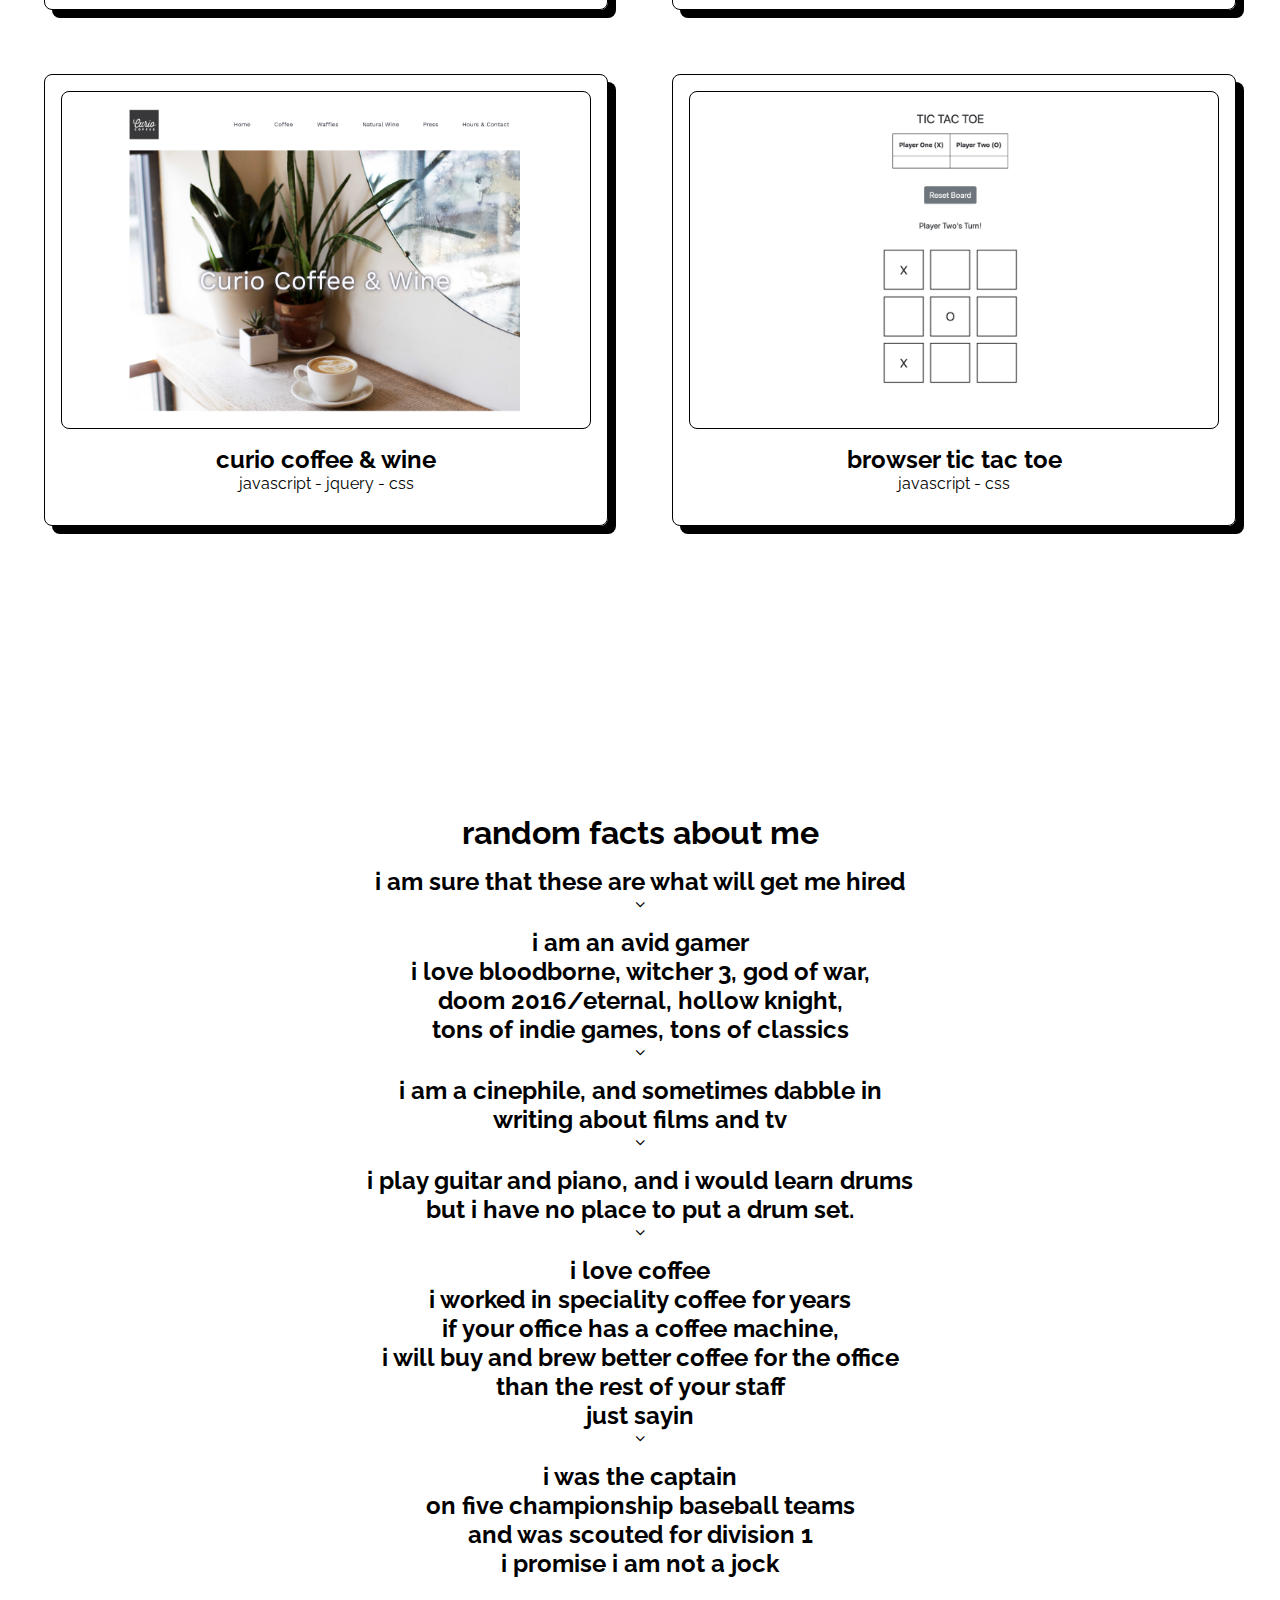
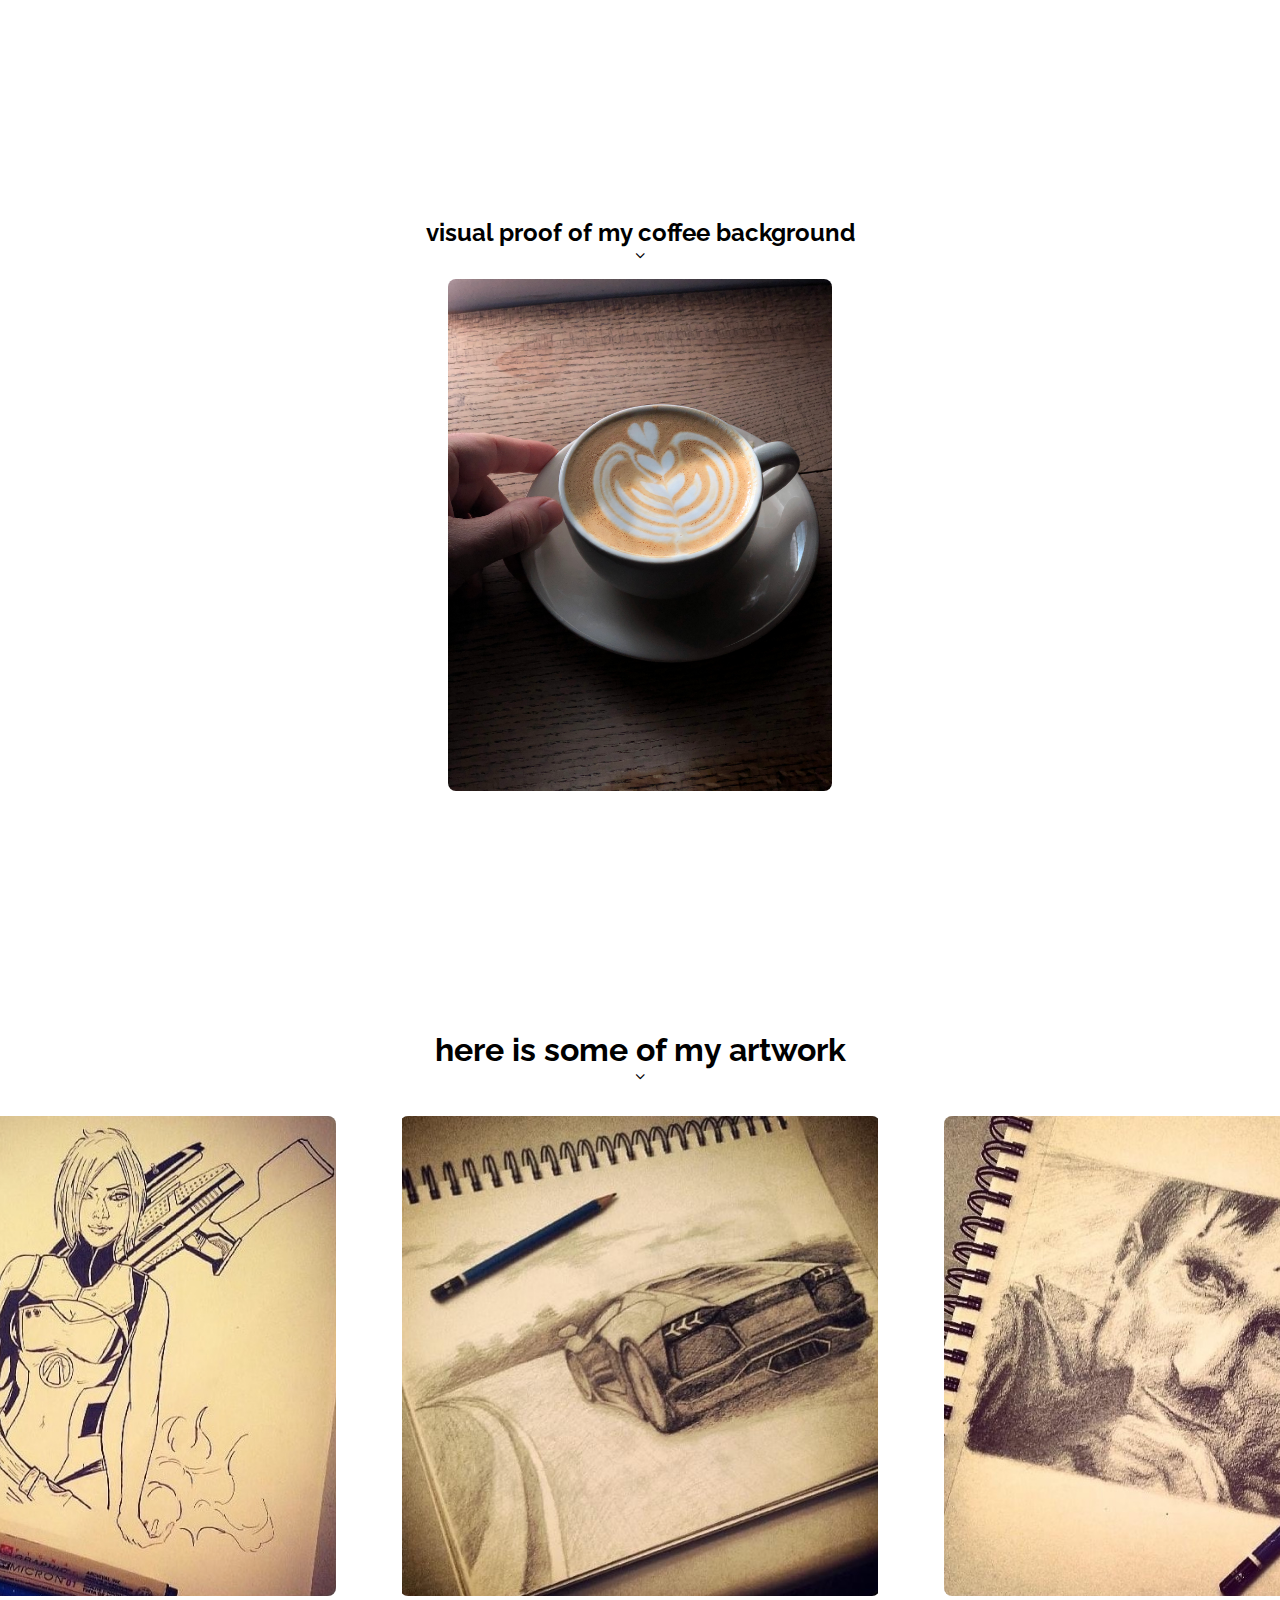
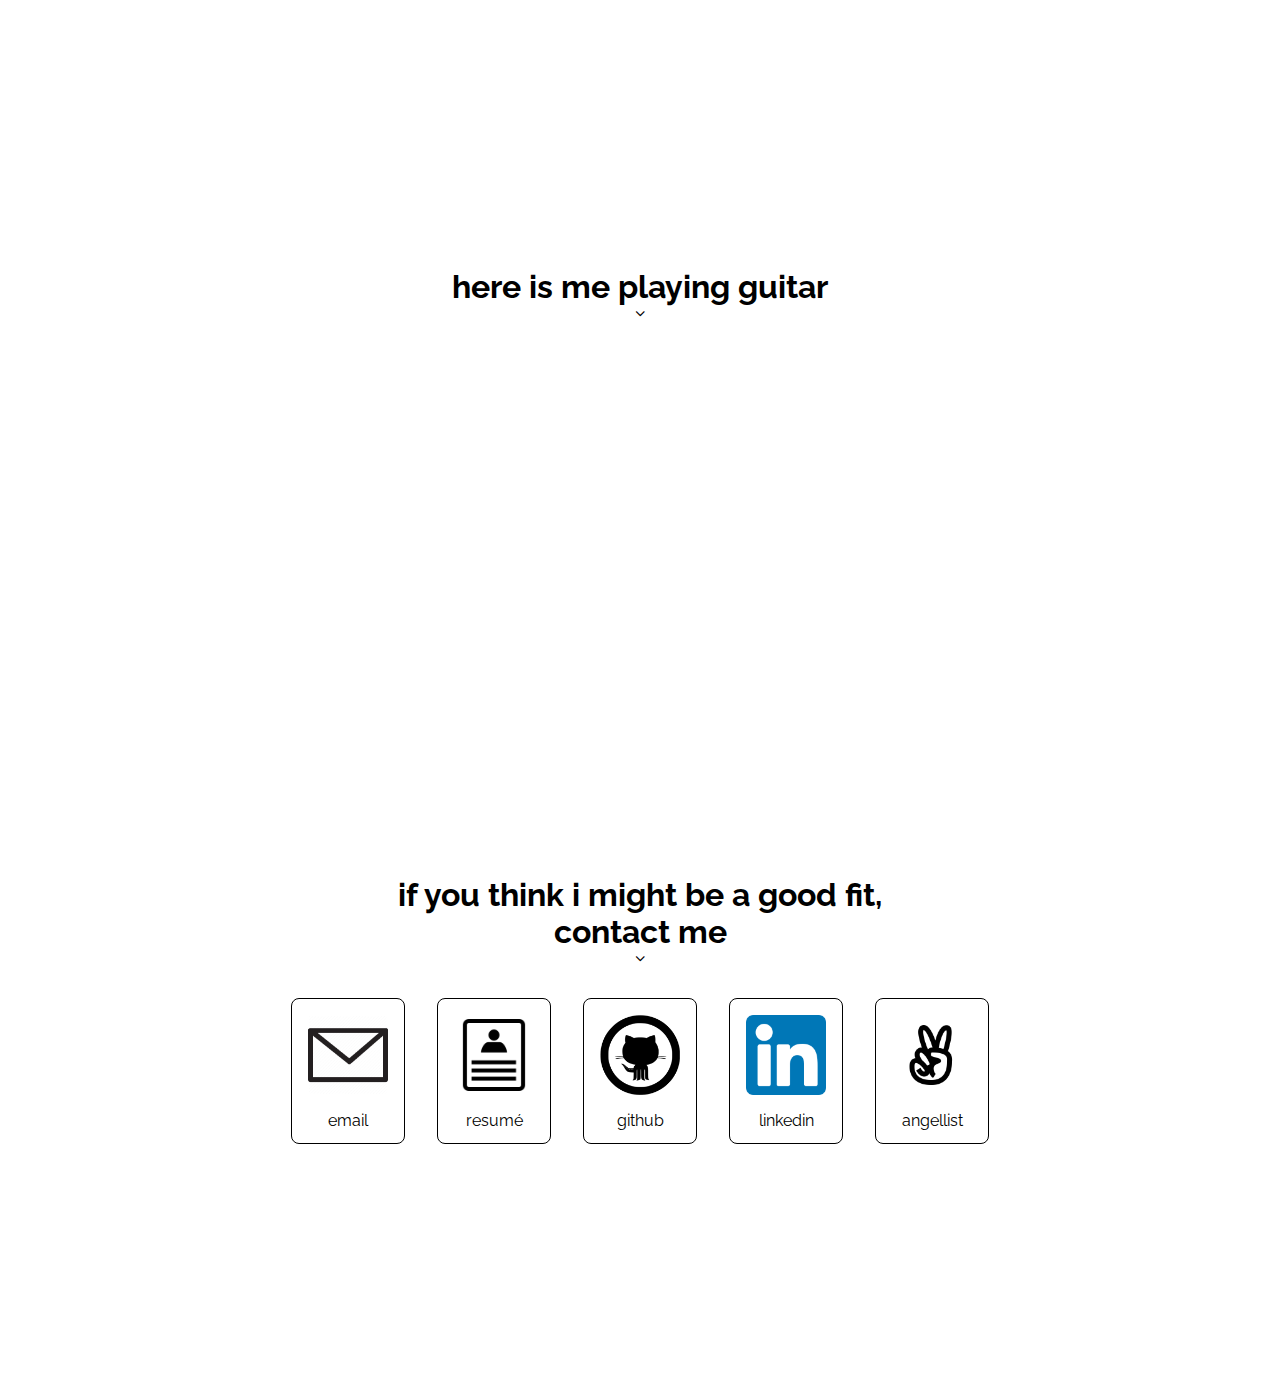
==== commit af4c183b: "copy" ====
--- a/index.html
+++ b/index.html
@@ -163,10 +163,7 @@
         <h3>my name is ross hazelett</h3>
         <i class="fa fa-angle-down down-arrow"></i>
         <h4>
-          this is the minimum viable version of my portfolio,<br />which i hope
-          ( i am told ) will help me get a job
-        </h4>
-        <h4>version 2.0 is coming</h4>
+          this is the minimum viable version of my portfolio,<br />version 2.0 is coming</h4
         <i class="fa fa-angle-down down-arrow"></i>
       </div>
 
@@ -1044,6 +1041,7 @@
         <a
           href="assets/images/rosshazelett_dev_resume_v06.pdf"
           download="ross_hazelett_resume"
+          target="_blank"
         >
           <div class="contact-icon-div">
             <img src="assets/icons/resume_icon_3.png" alt="" />
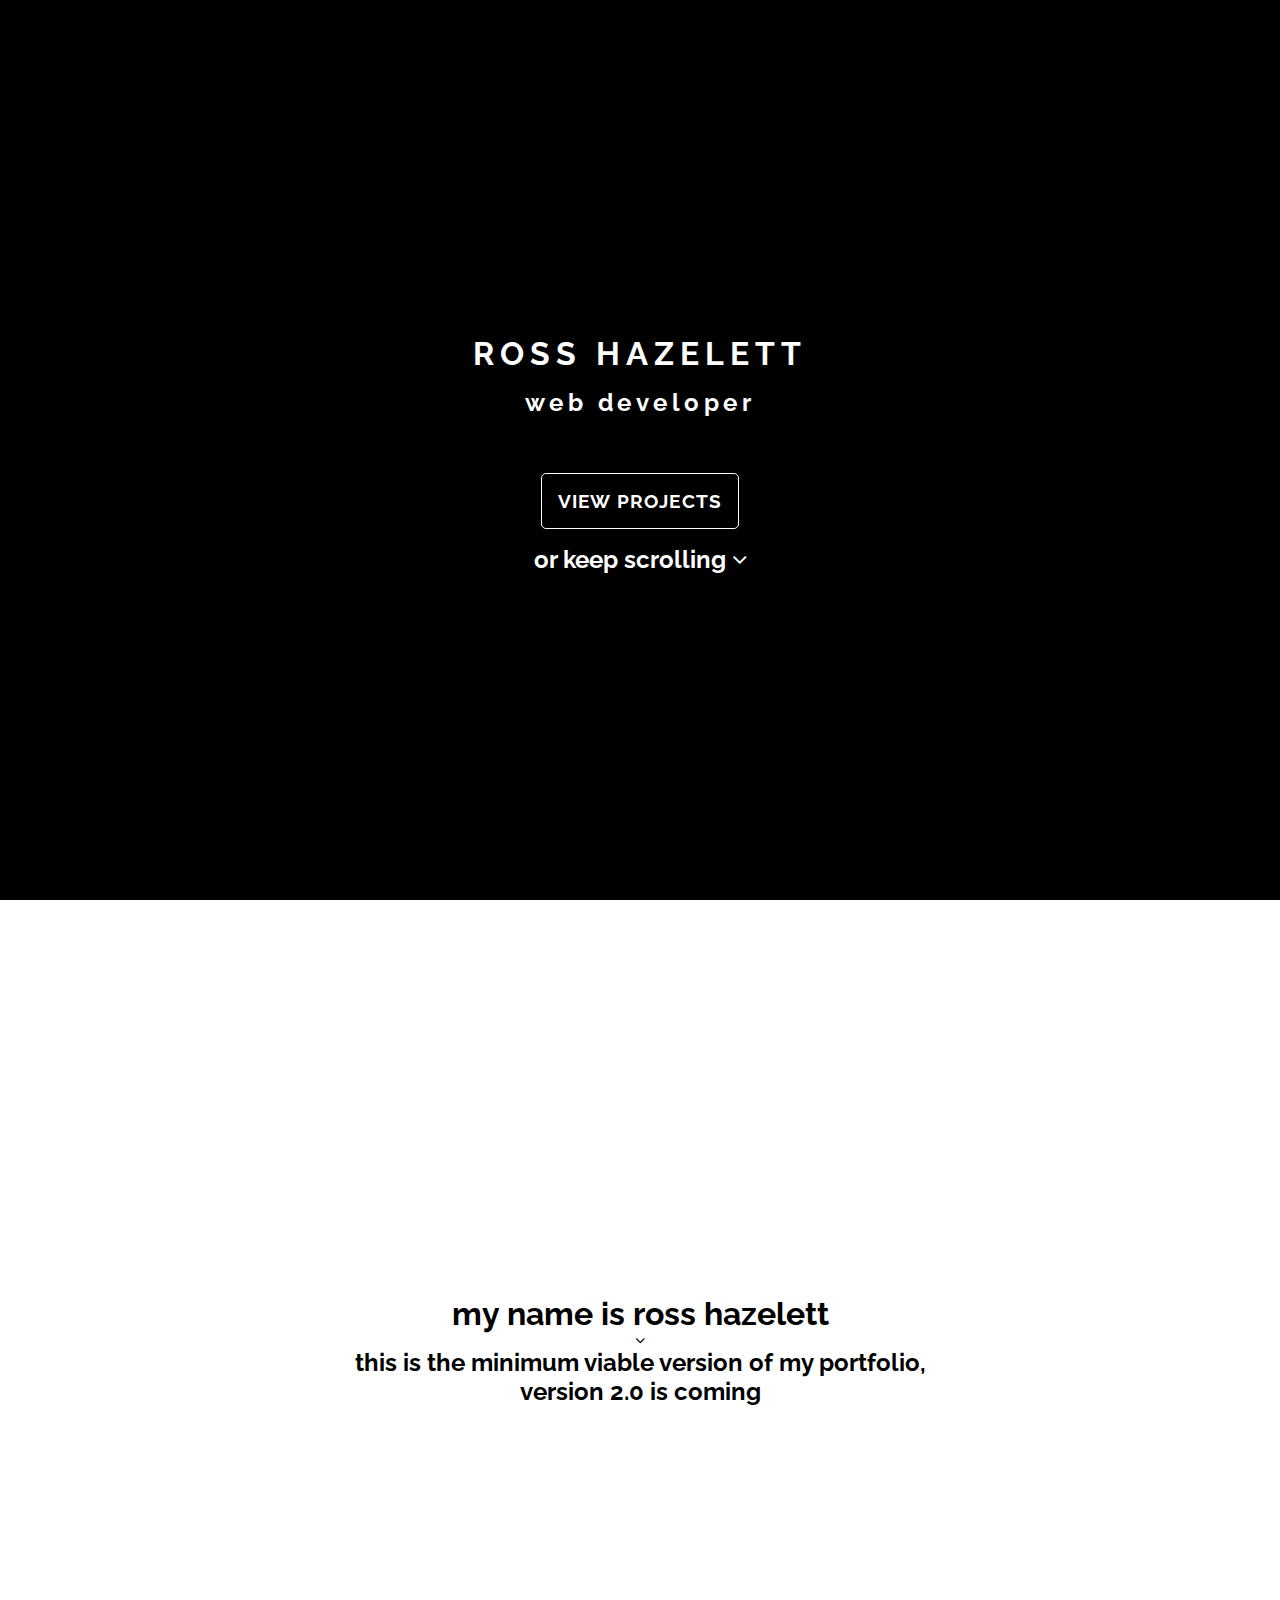
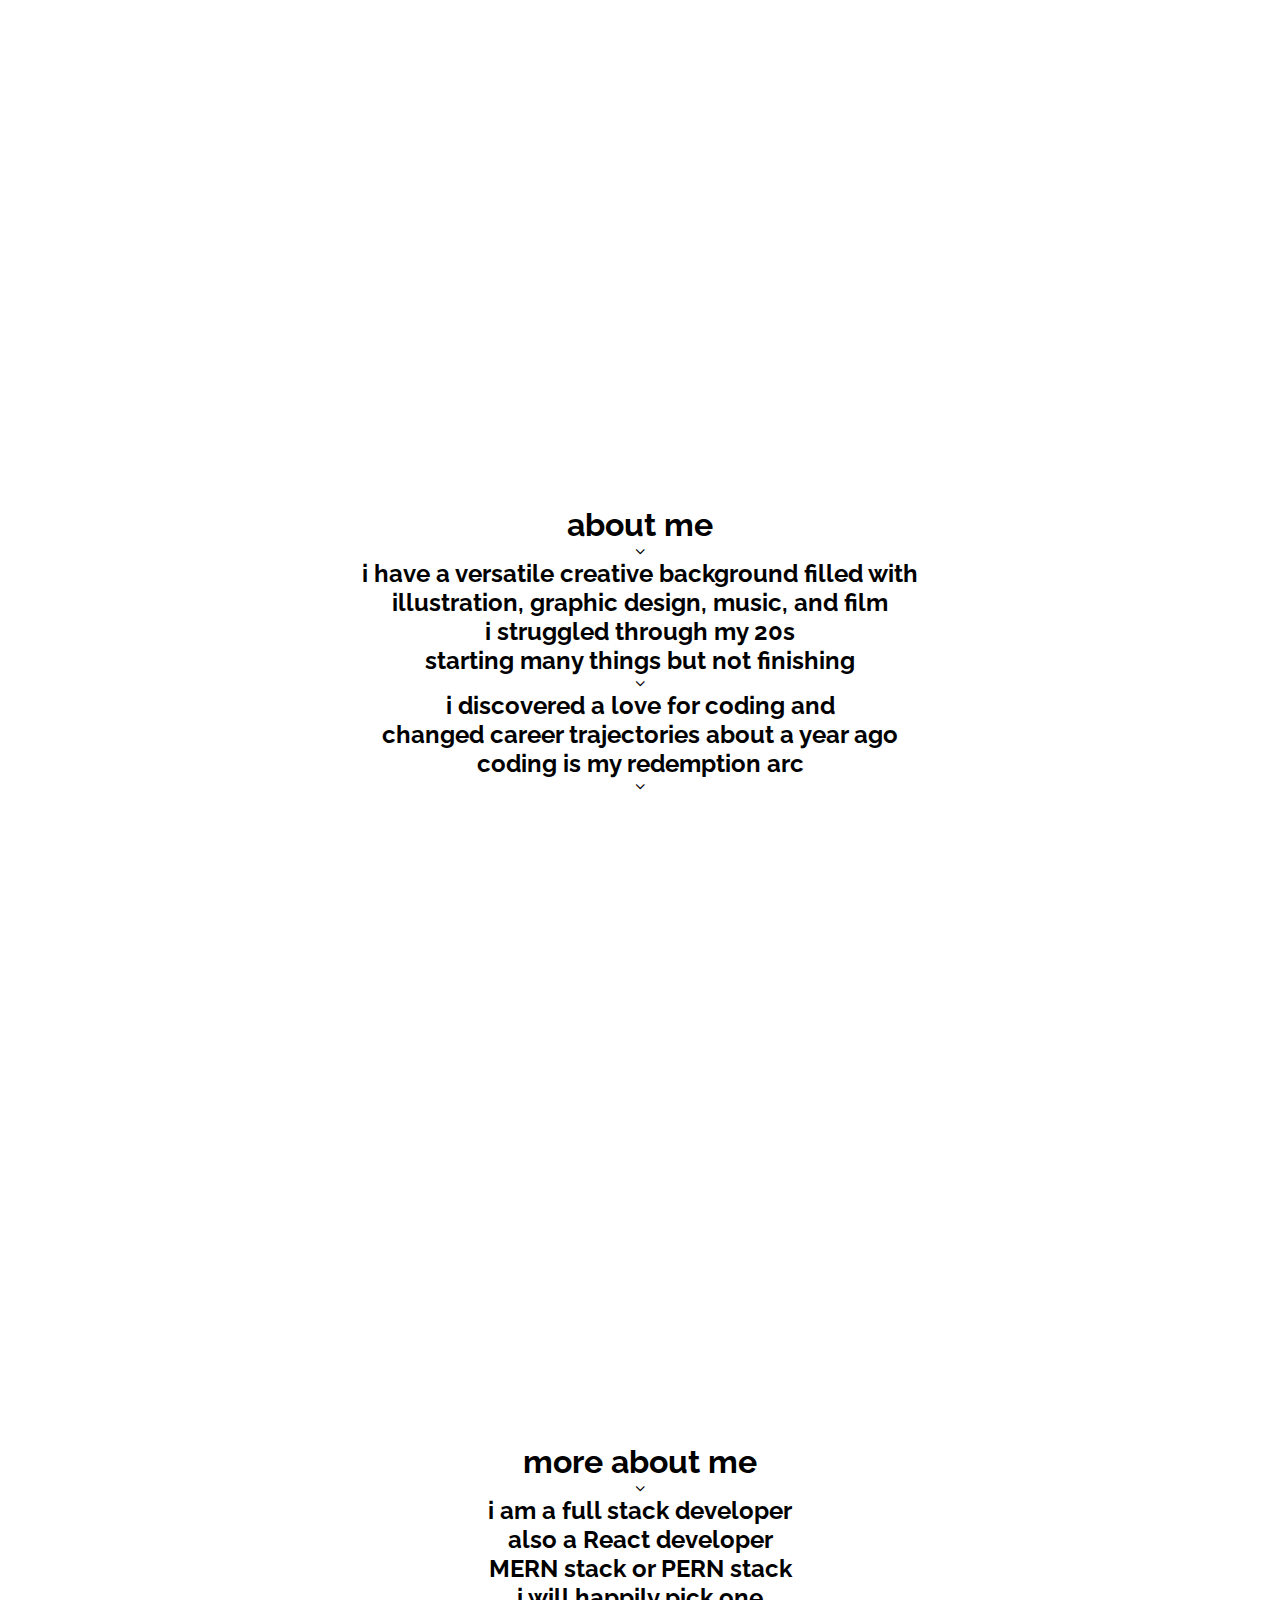
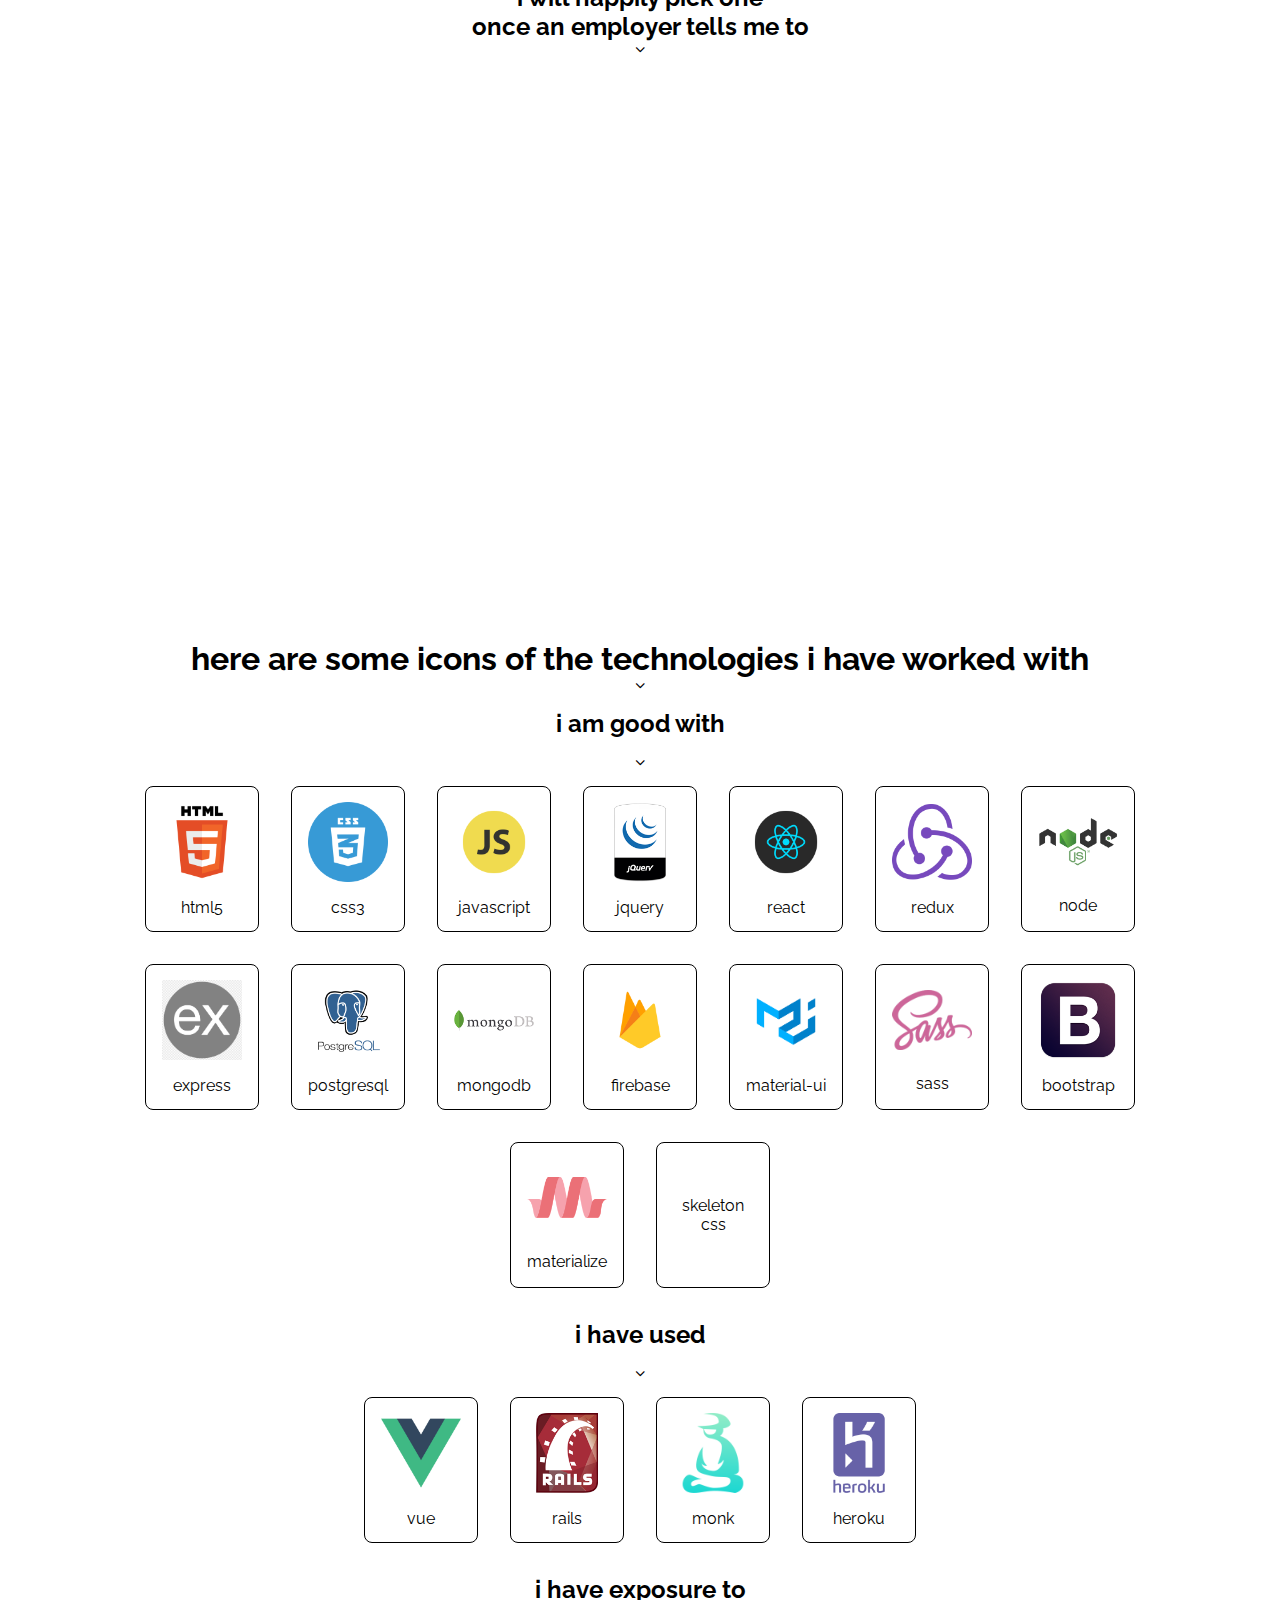
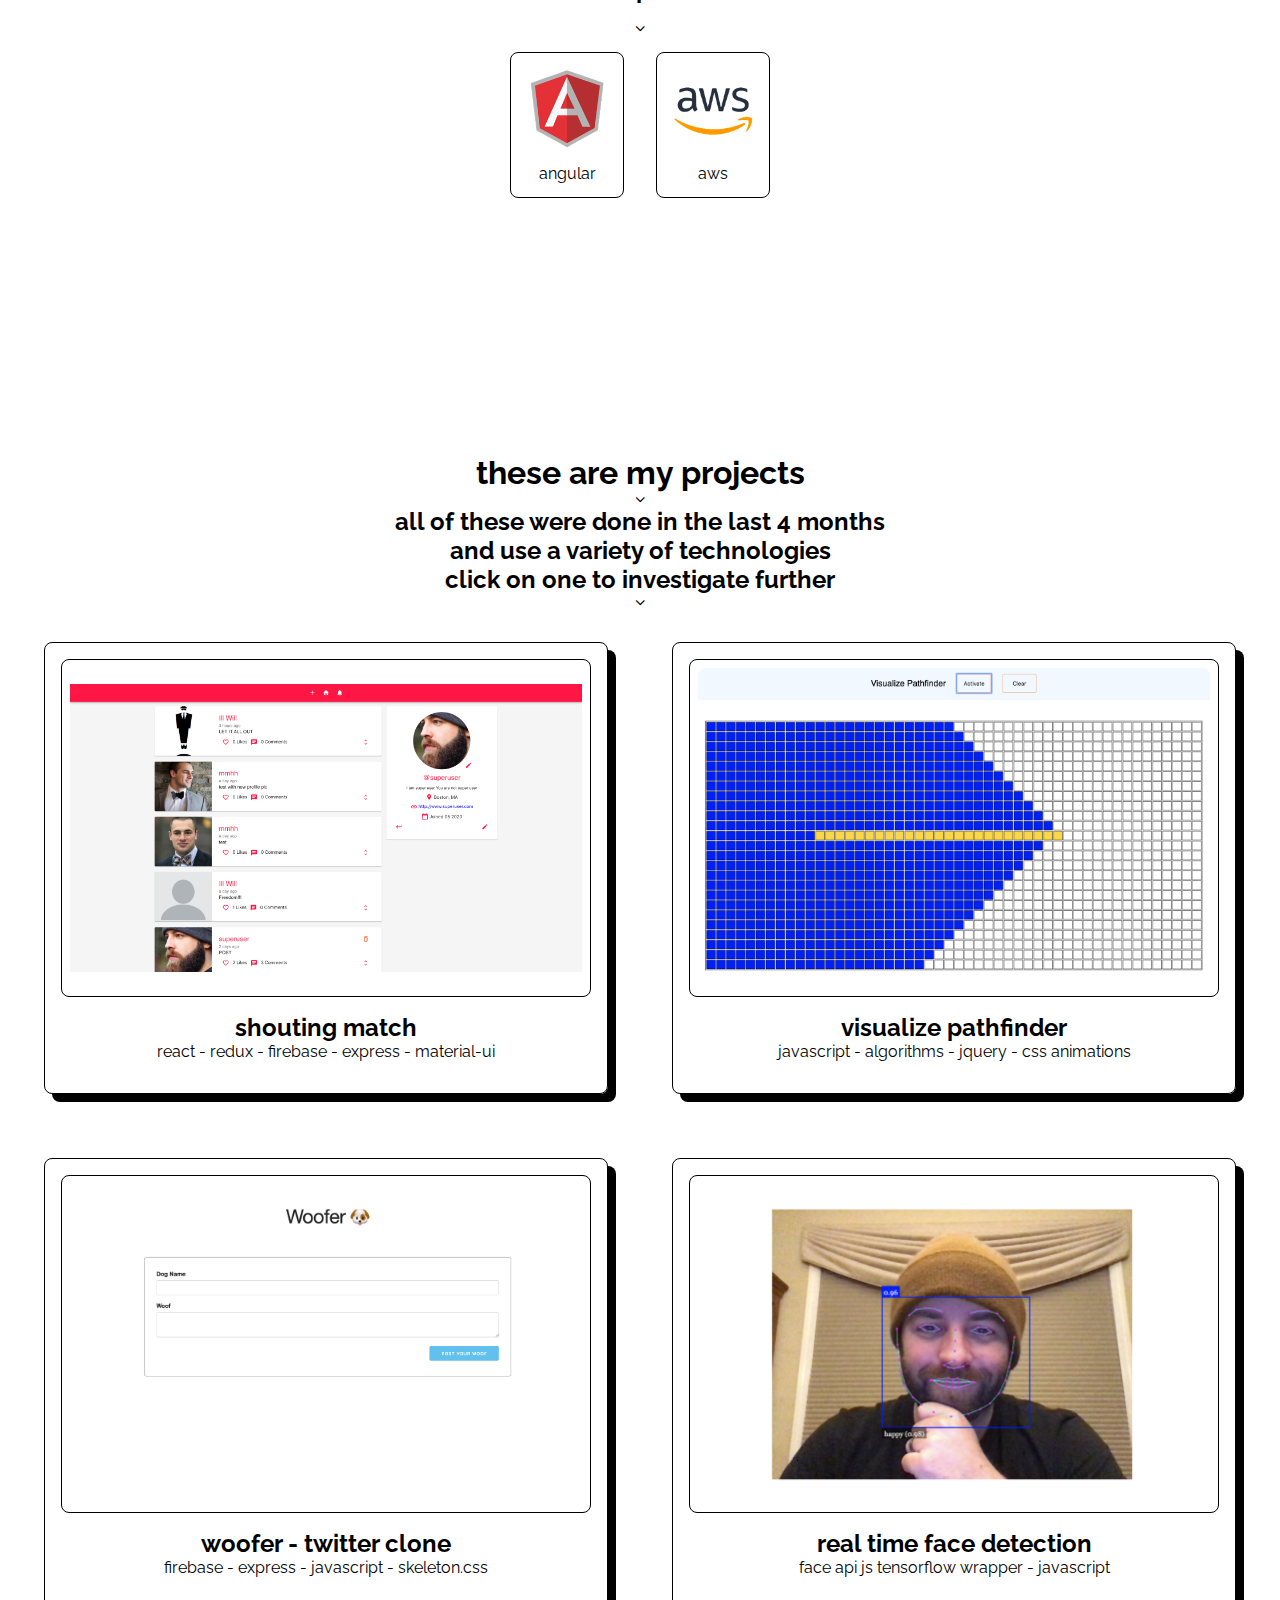
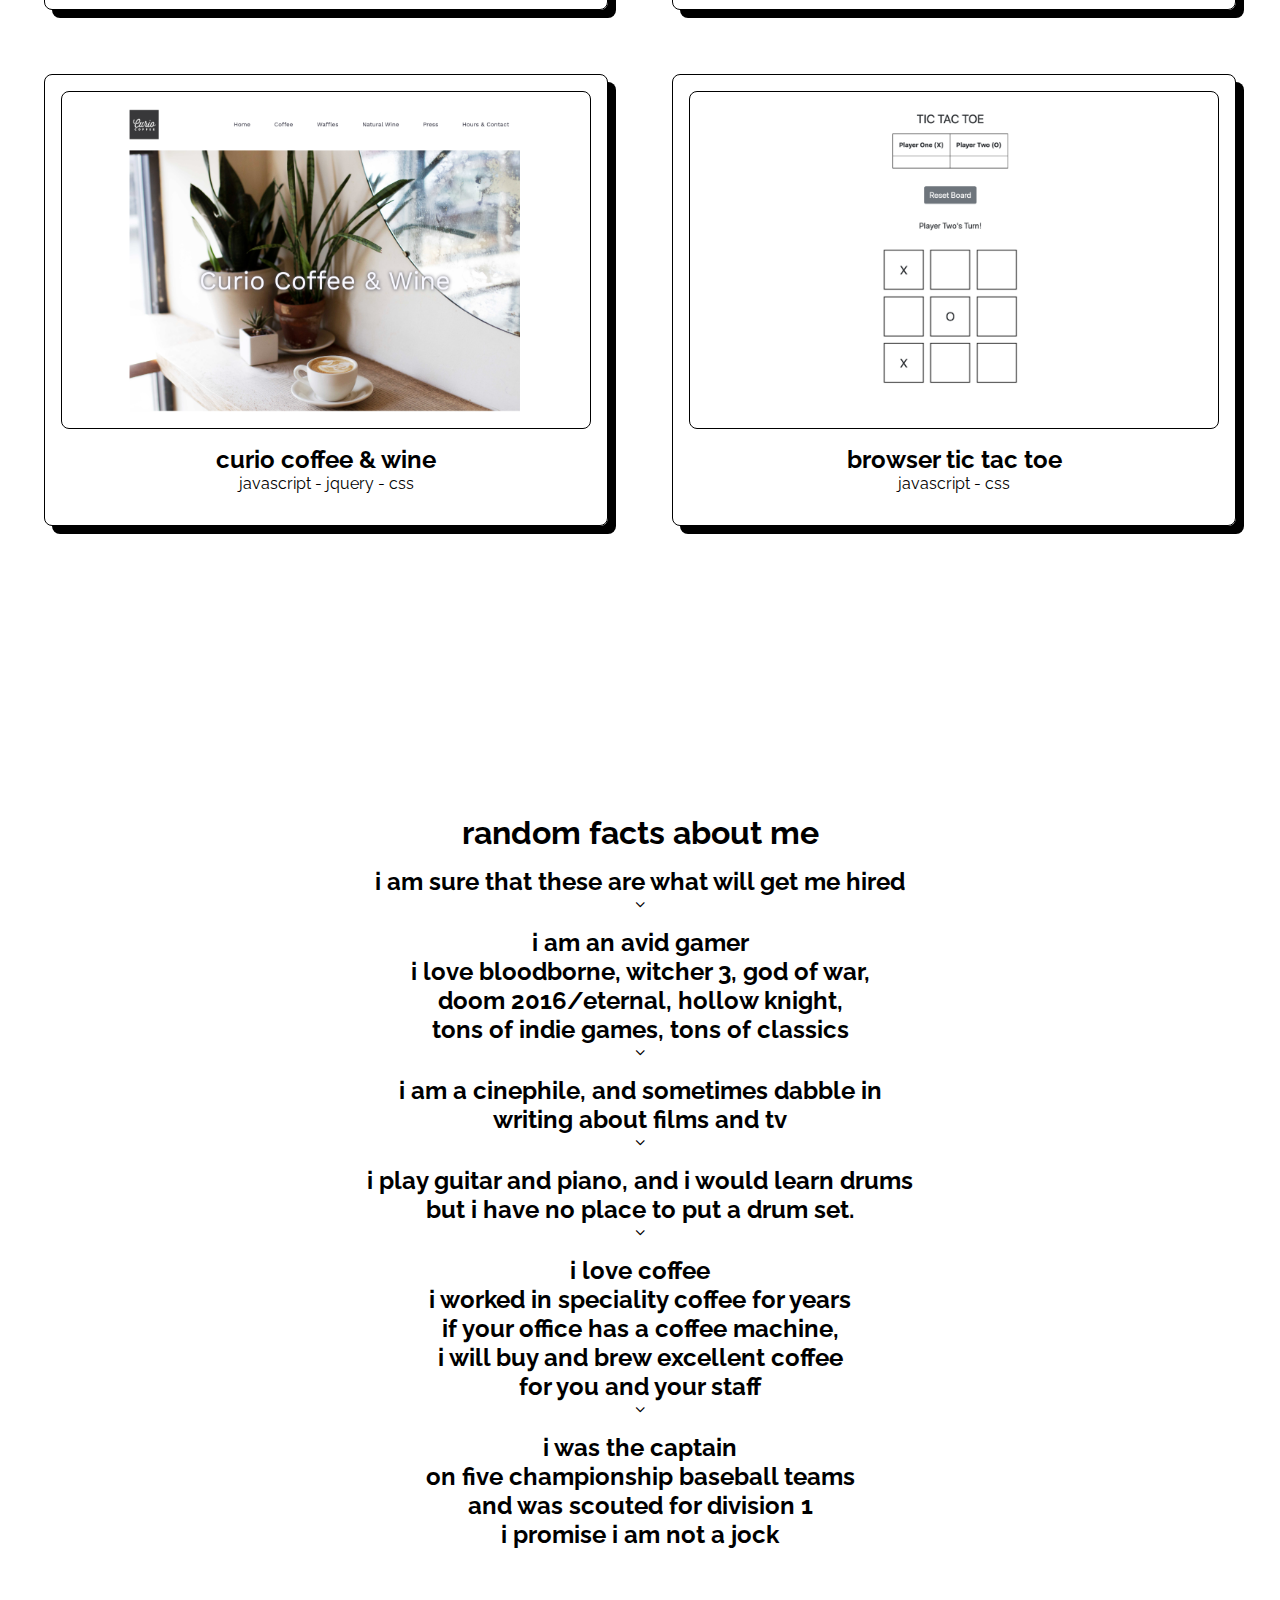
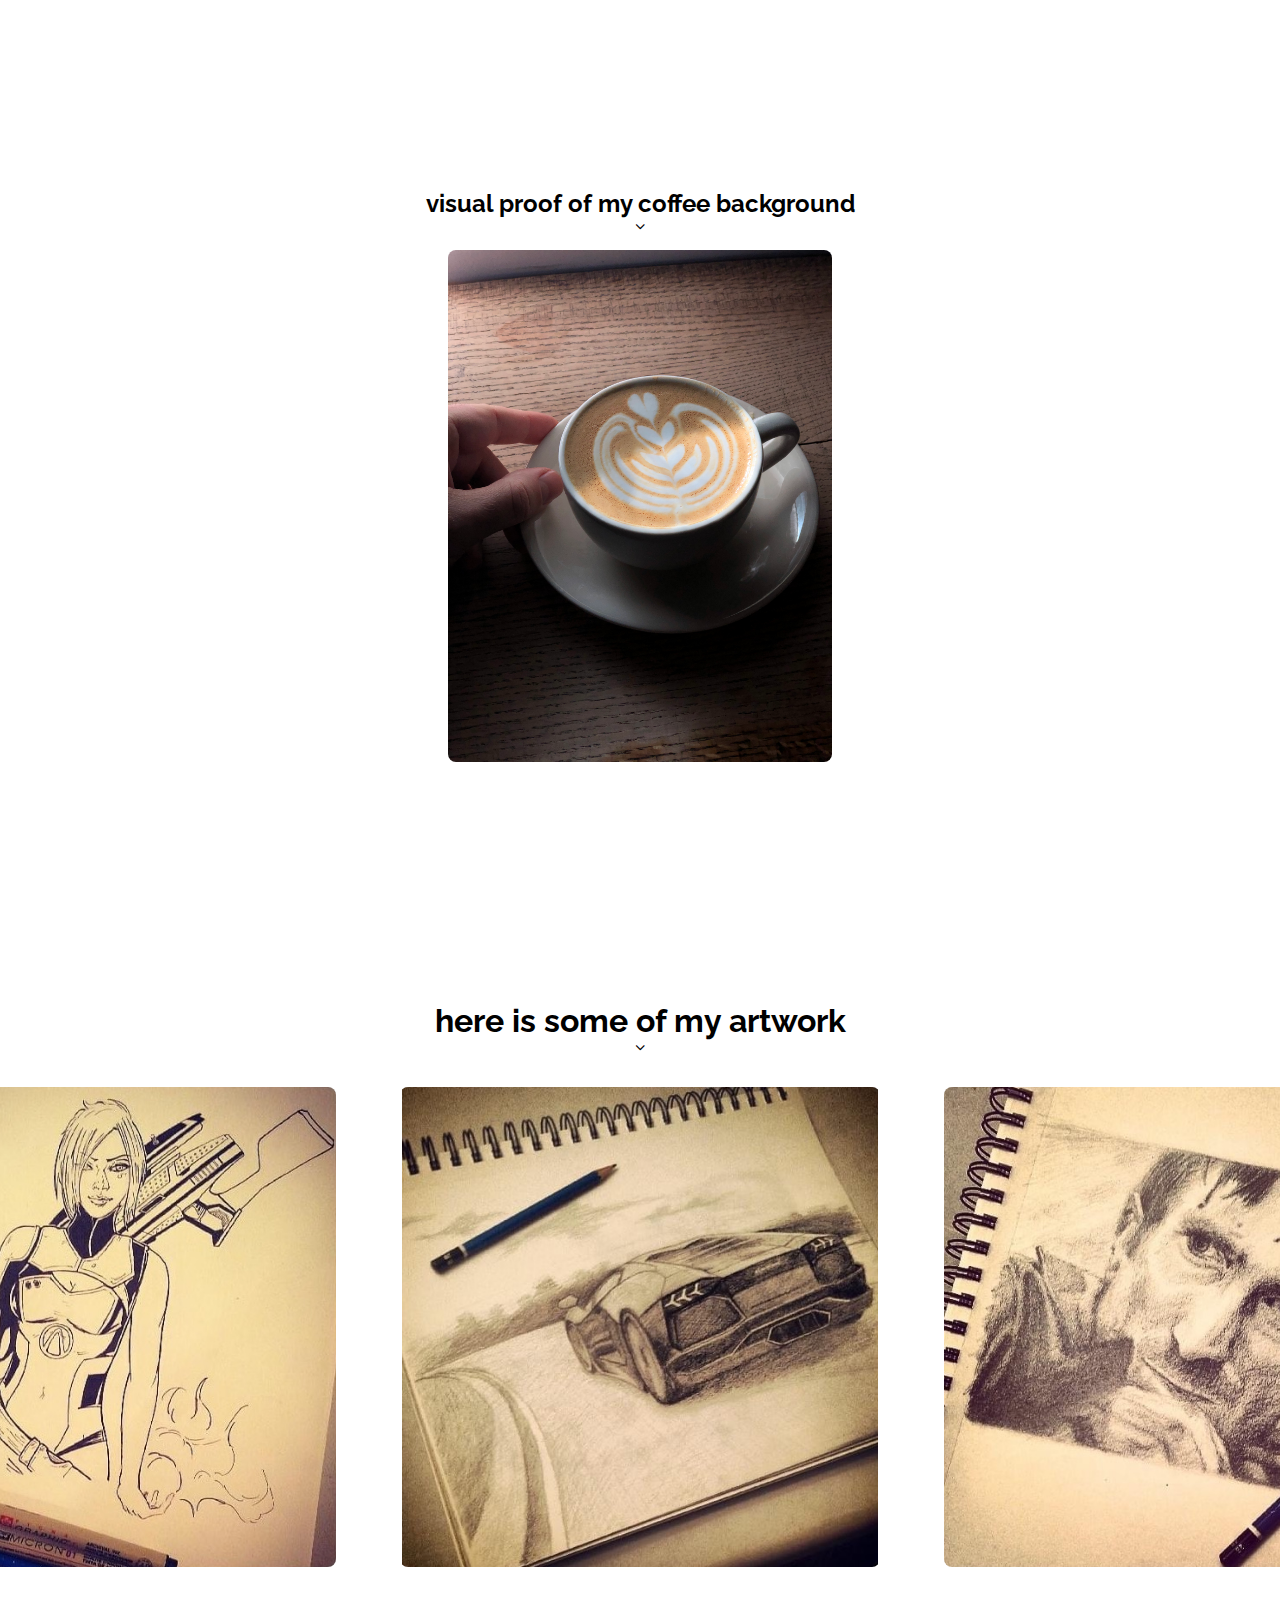
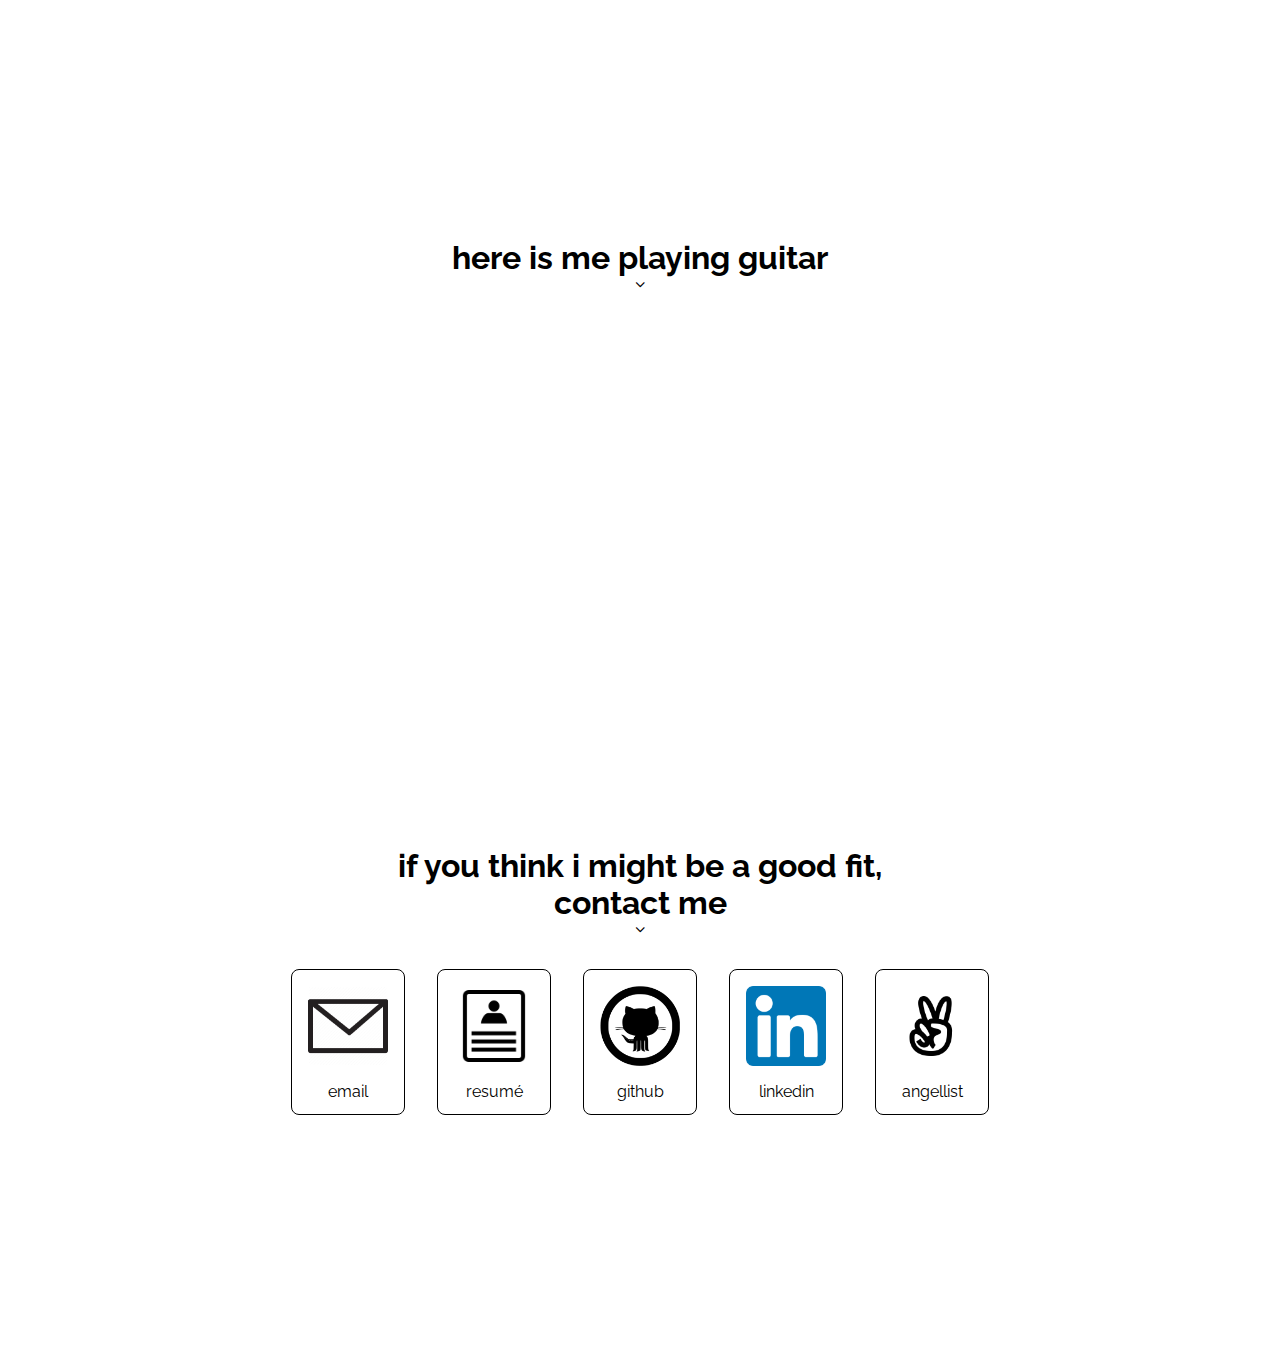
==== commit c253f0cc: "some content changes" ====
--- a/index.html
+++ b/index.html
@@ -176,12 +176,12 @@
         </h4>
         <h4>
           i struggled through my 20s<br />
-          without direction or ambition<br />starting many things but not
-          finishing<br />it was excruciating
+          starting many things but not
+          finishing<br />
         </h4>
         <i class="fa fa-angle-down down-arrow"></i>
 
-        <h4>i recently found my love for coding and<br />everything changed</h4>
+        <h4>i discovered a love for coding and<br/>changed career trajectories about a year ago</h4>
         <h4>coding is my redemption arc</h4>
         <i class="fa fa-angle-down down-arrow"></i>
       </div>
@@ -190,11 +190,11 @@
         <h3>more about me</h3>
         <i class="fa fa-angle-down down-arrow"></i>
         <h4>
-          i am a full stack developer, a Vanilla JS developer,<br />a React
-          developer, a MERN stack developer, <br />and a PERN stack developer
+          i am a full stack developer<br />also a React
+          developer<br/>MERN stack or PERN stack<br/>
         </h4>
         <h4>
-          i haven't picked one yet but I gladly will<br />once an employer tells
+          i will happily pick one<br />once an employer tells
           me to
         </h4>
         <i class="fa fa-angle-down down-arrow"></i>
@@ -978,10 +978,8 @@
         <h4>i worked in speciality coffee for years</h4>
         <h4>
           if your office has a coffee machine,<br />
-          i will buy and brew better coffee for the office<br />than the rest of
-          your staff
+          i will buy and brew excellent coffee<br/>for you and your staff
         </h4>
-        <h4>just sayin</h4>
         <i class="fa fa-angle-down down-arrow"></i>
         <h4 class="margin-top-1">
           i was the captain <br />on five championship baseball teams<br />and
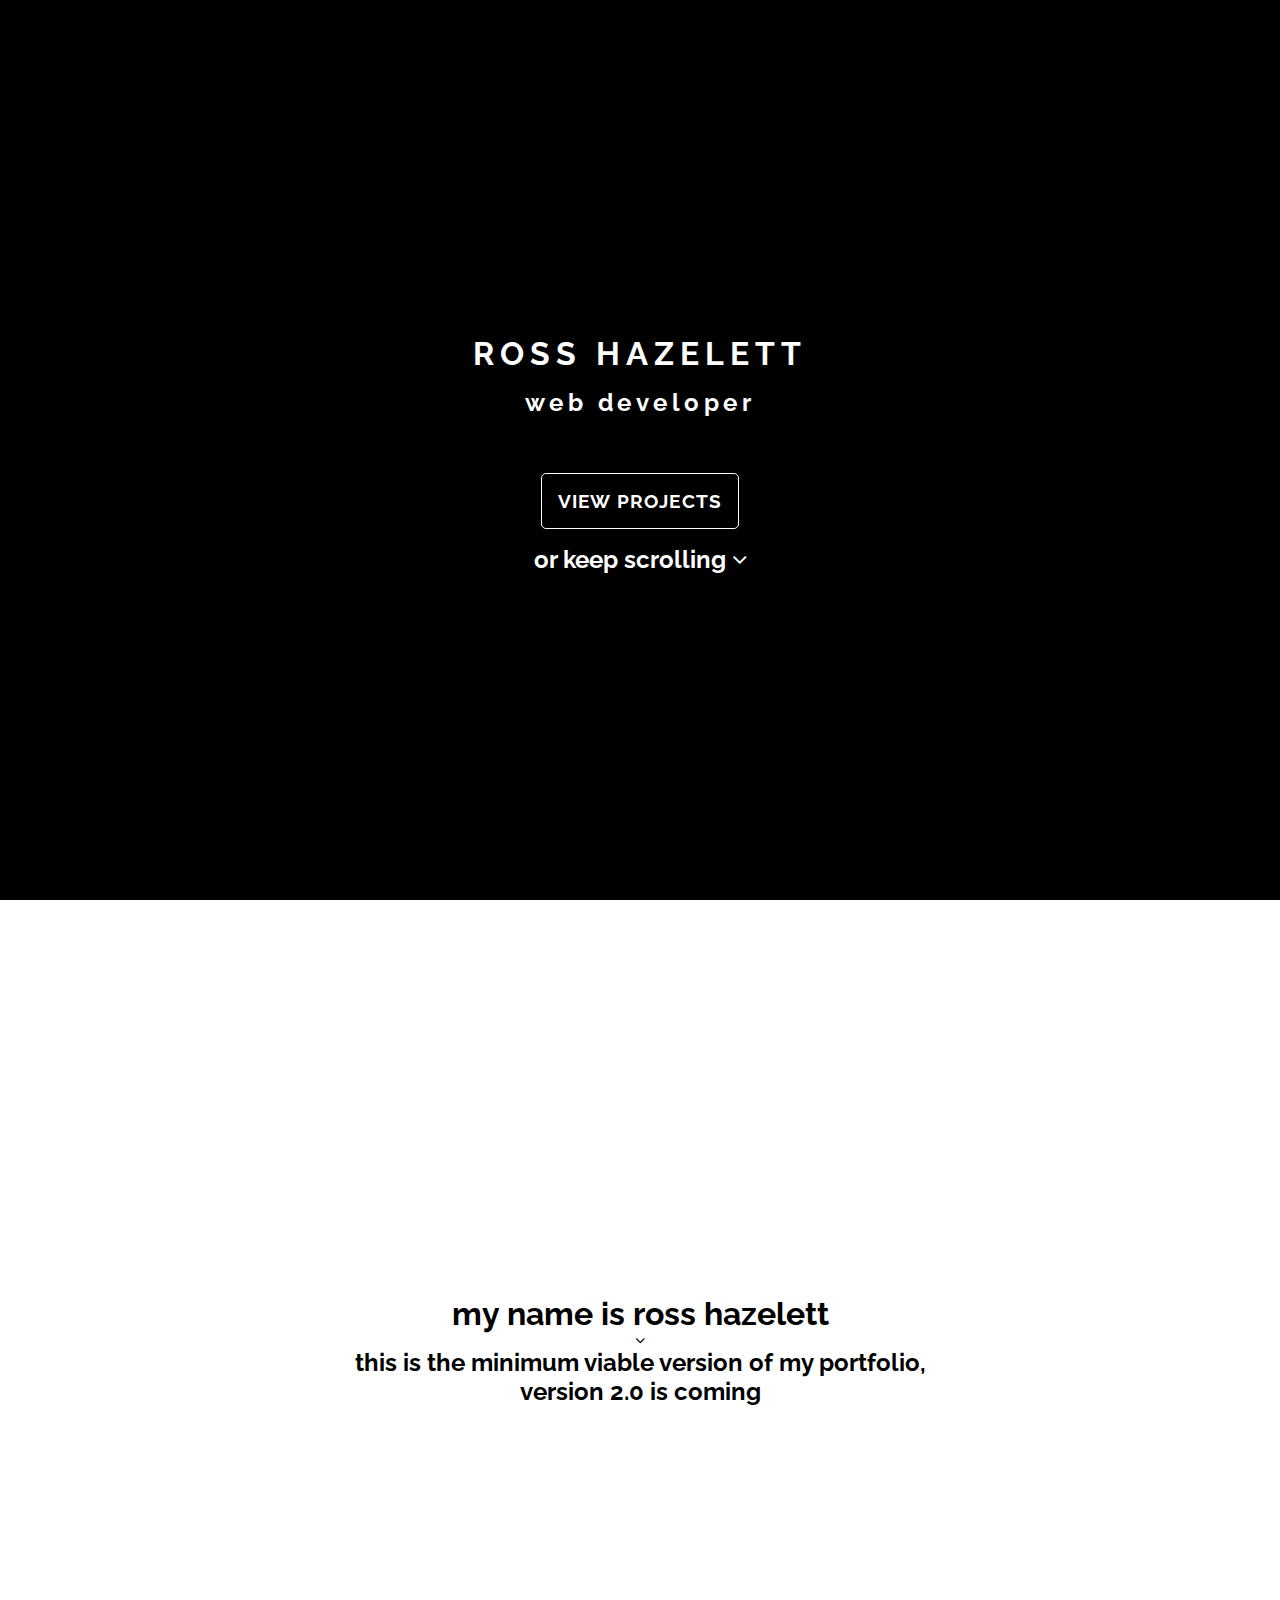
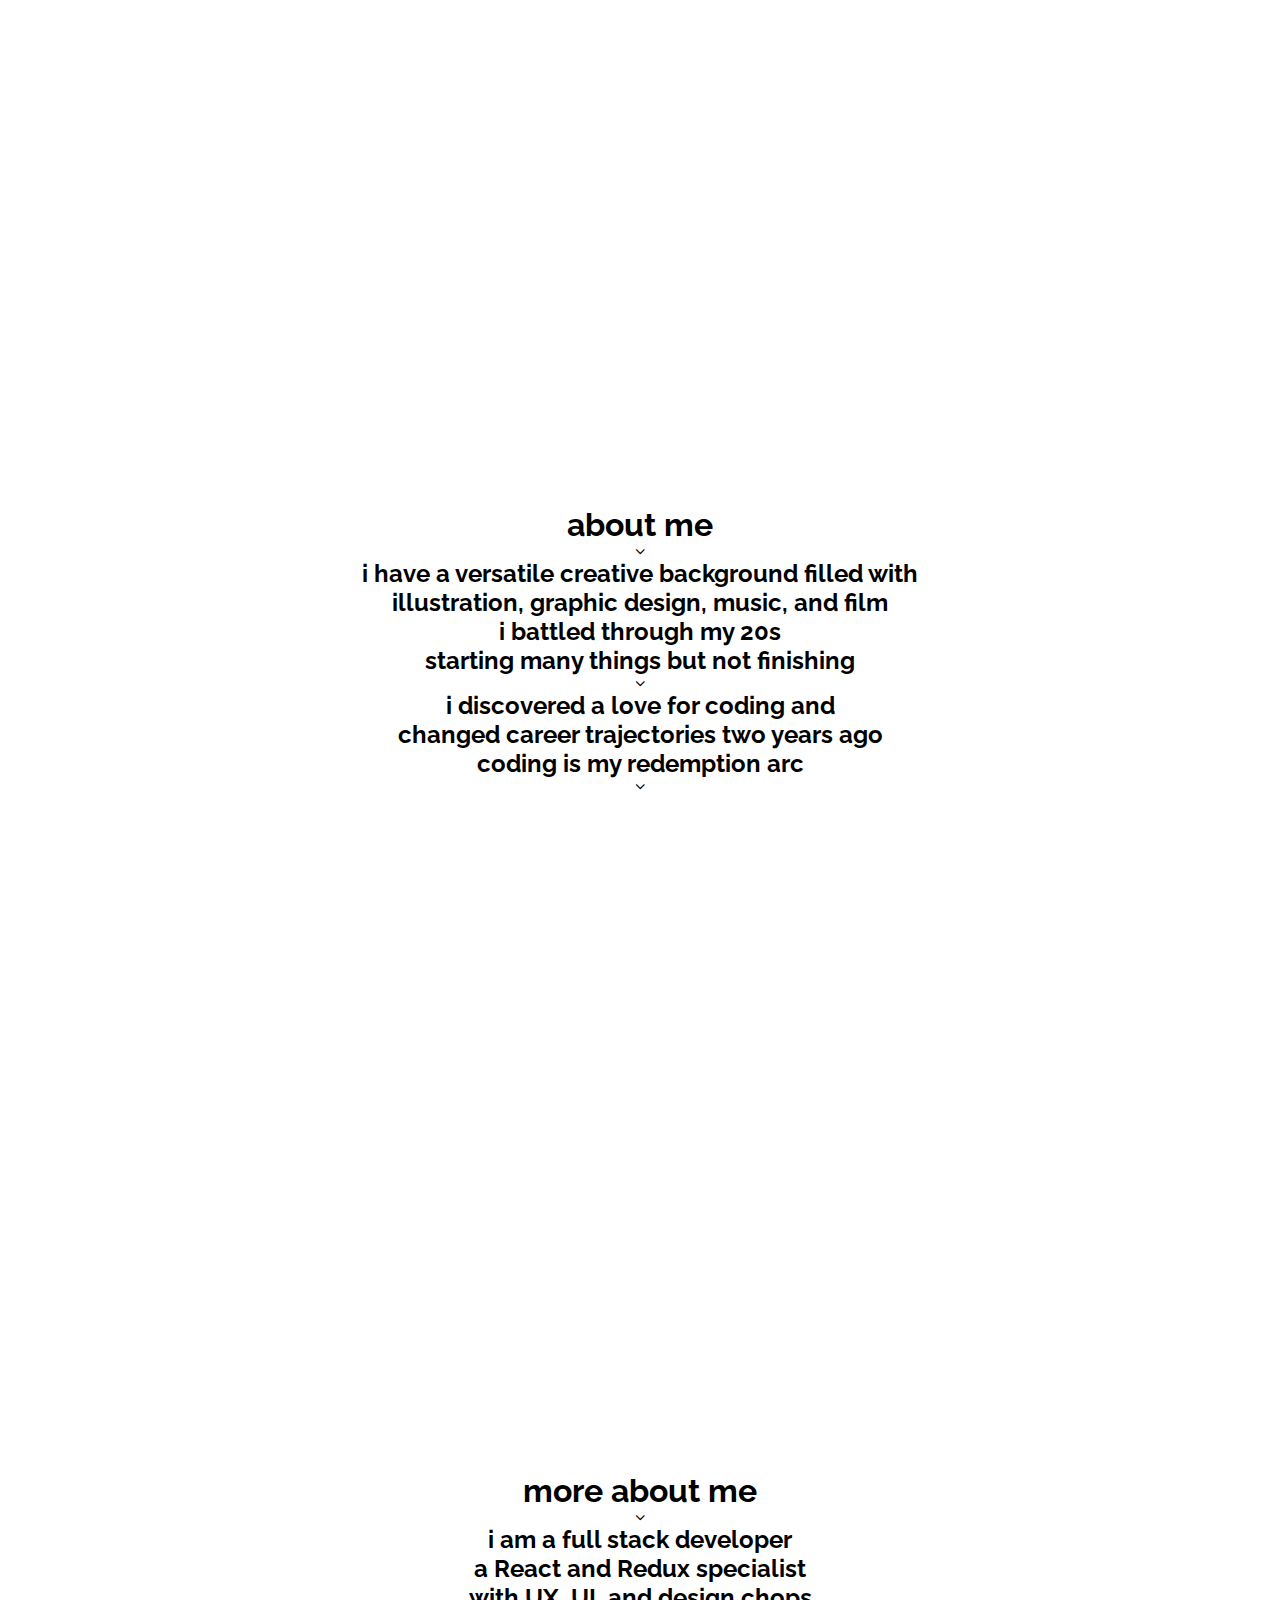
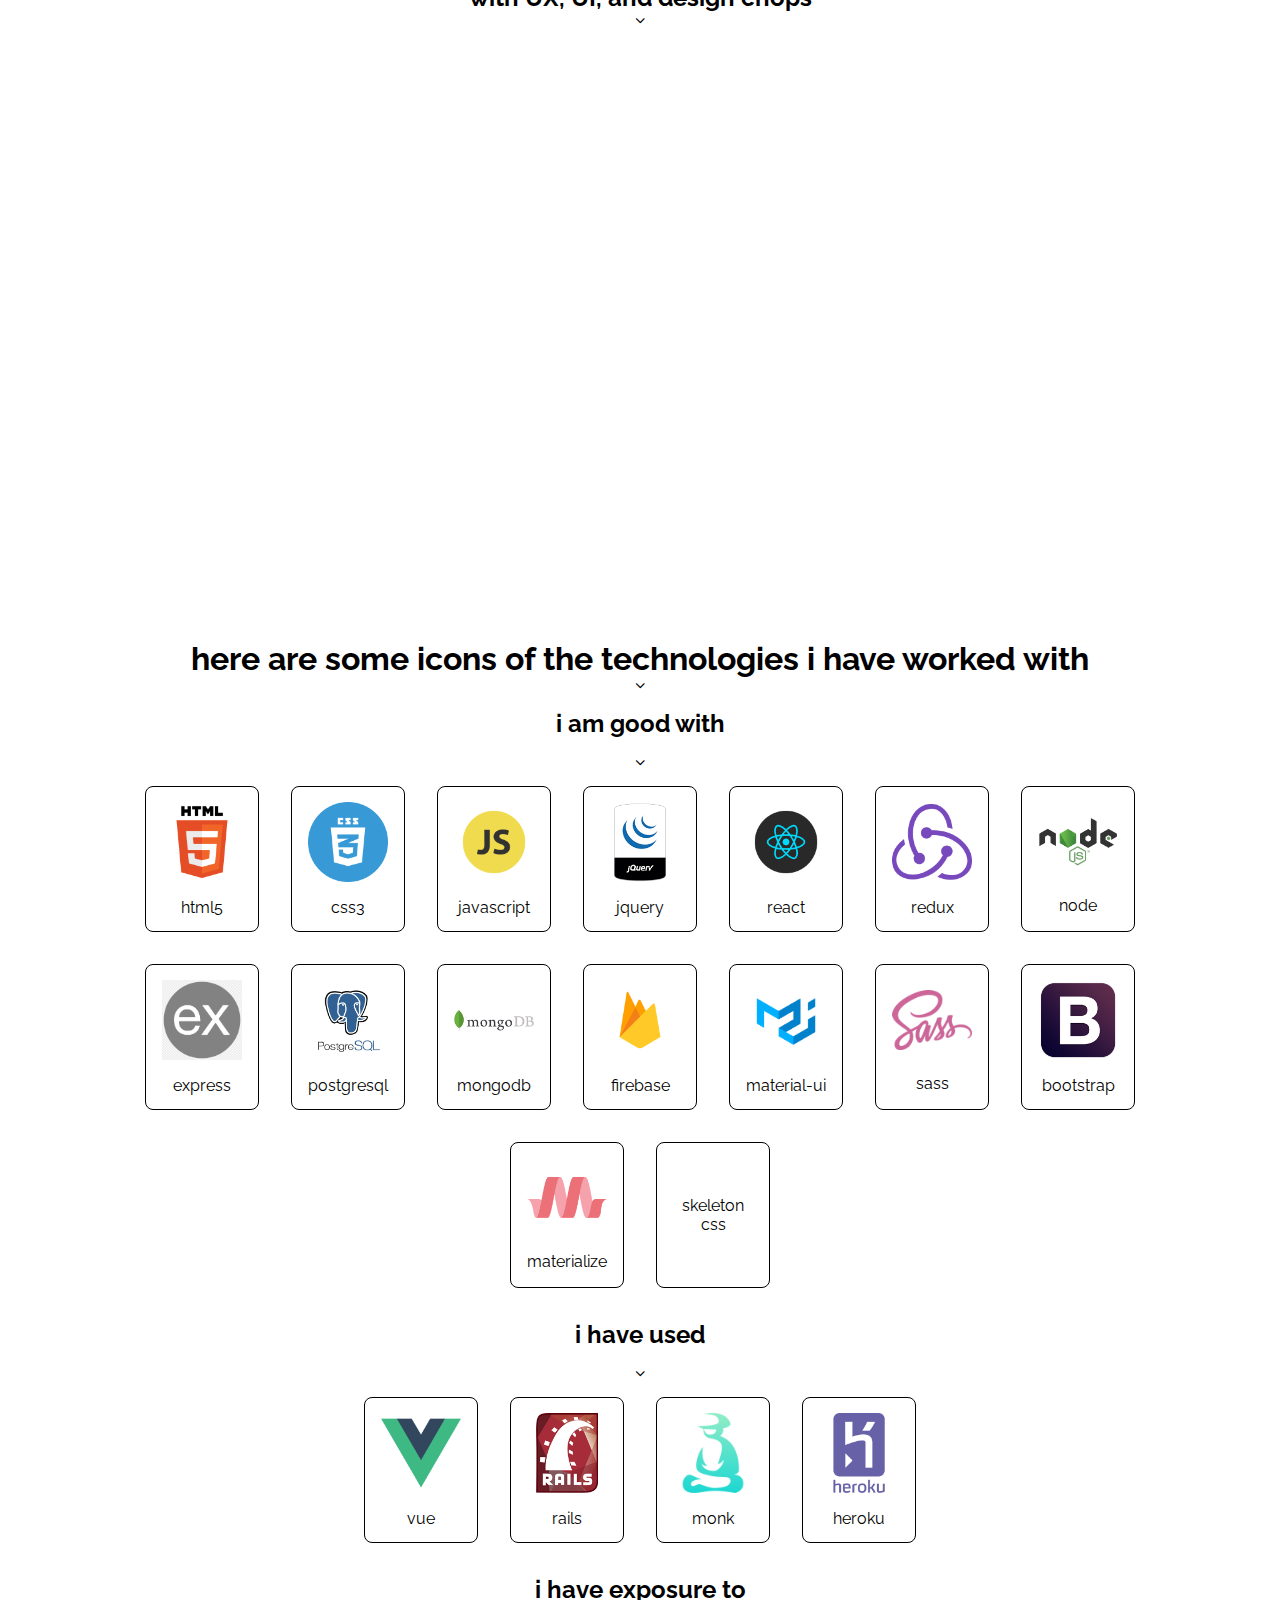
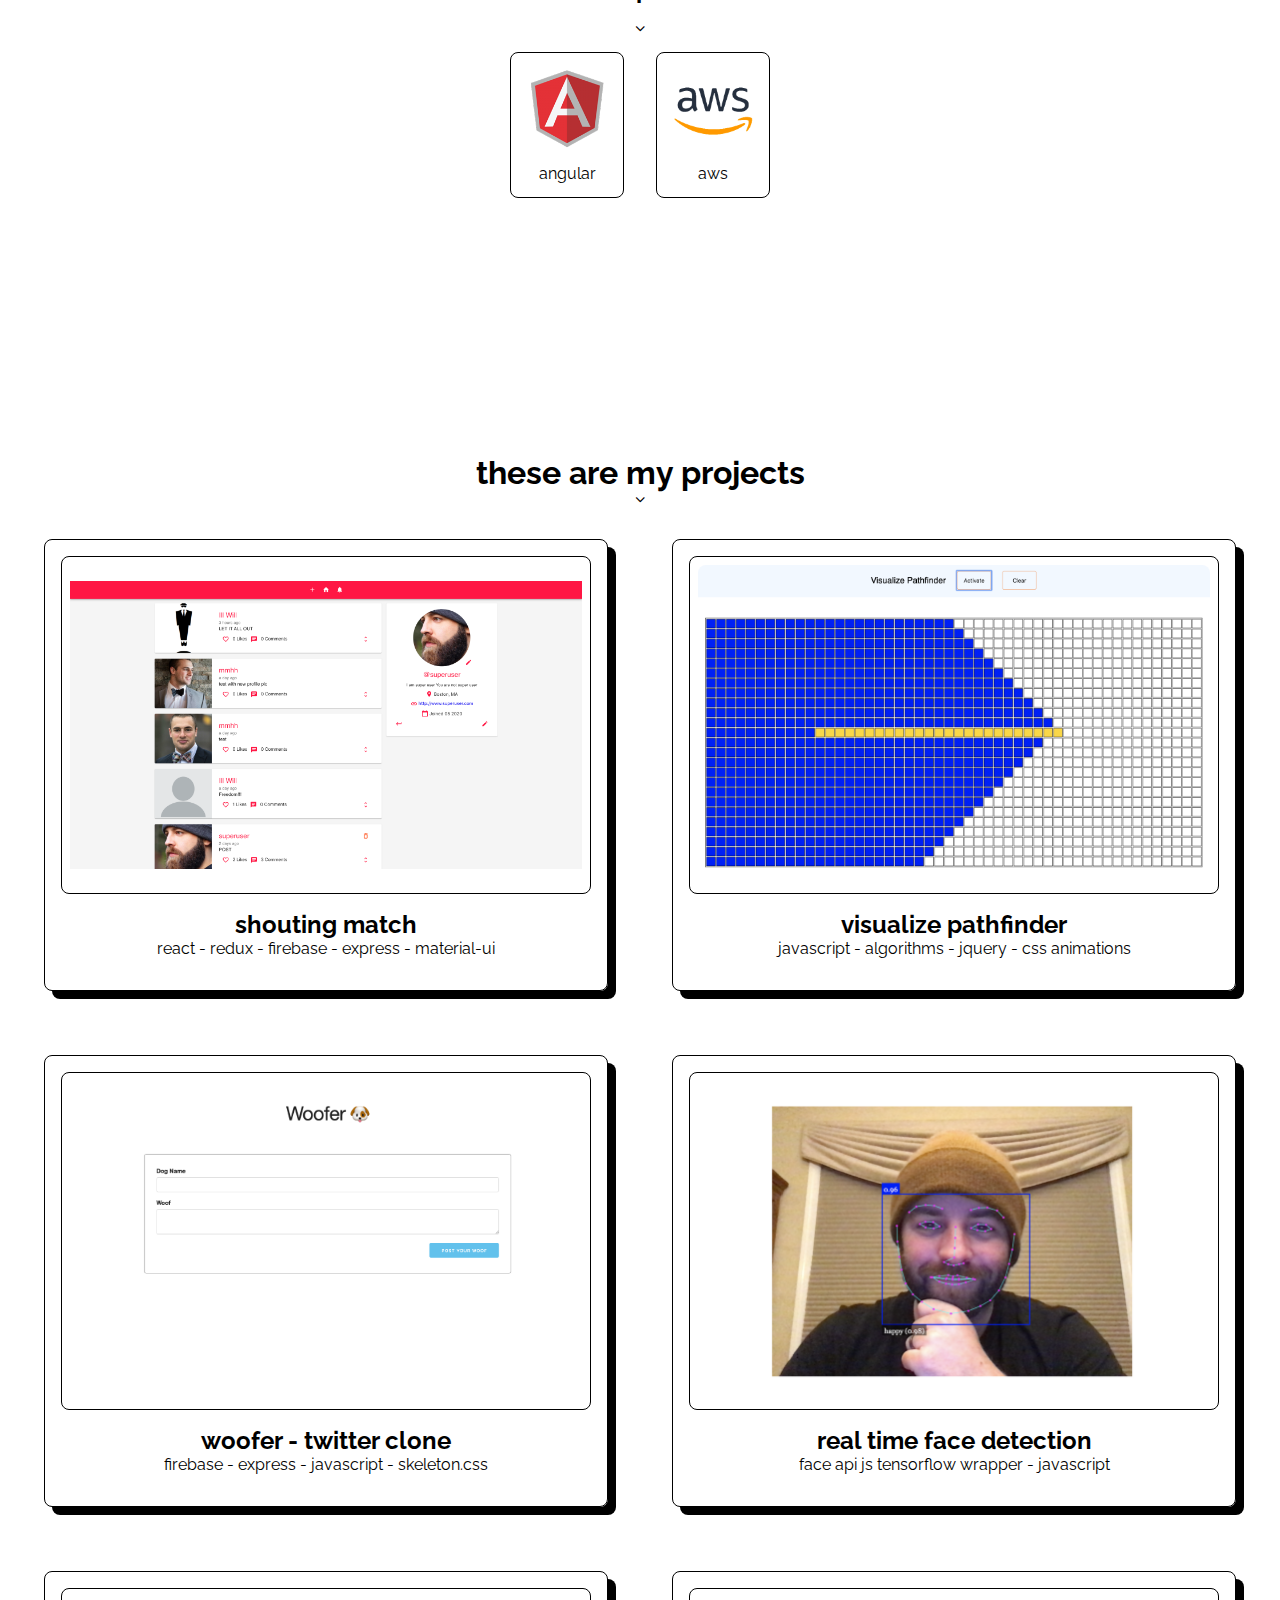
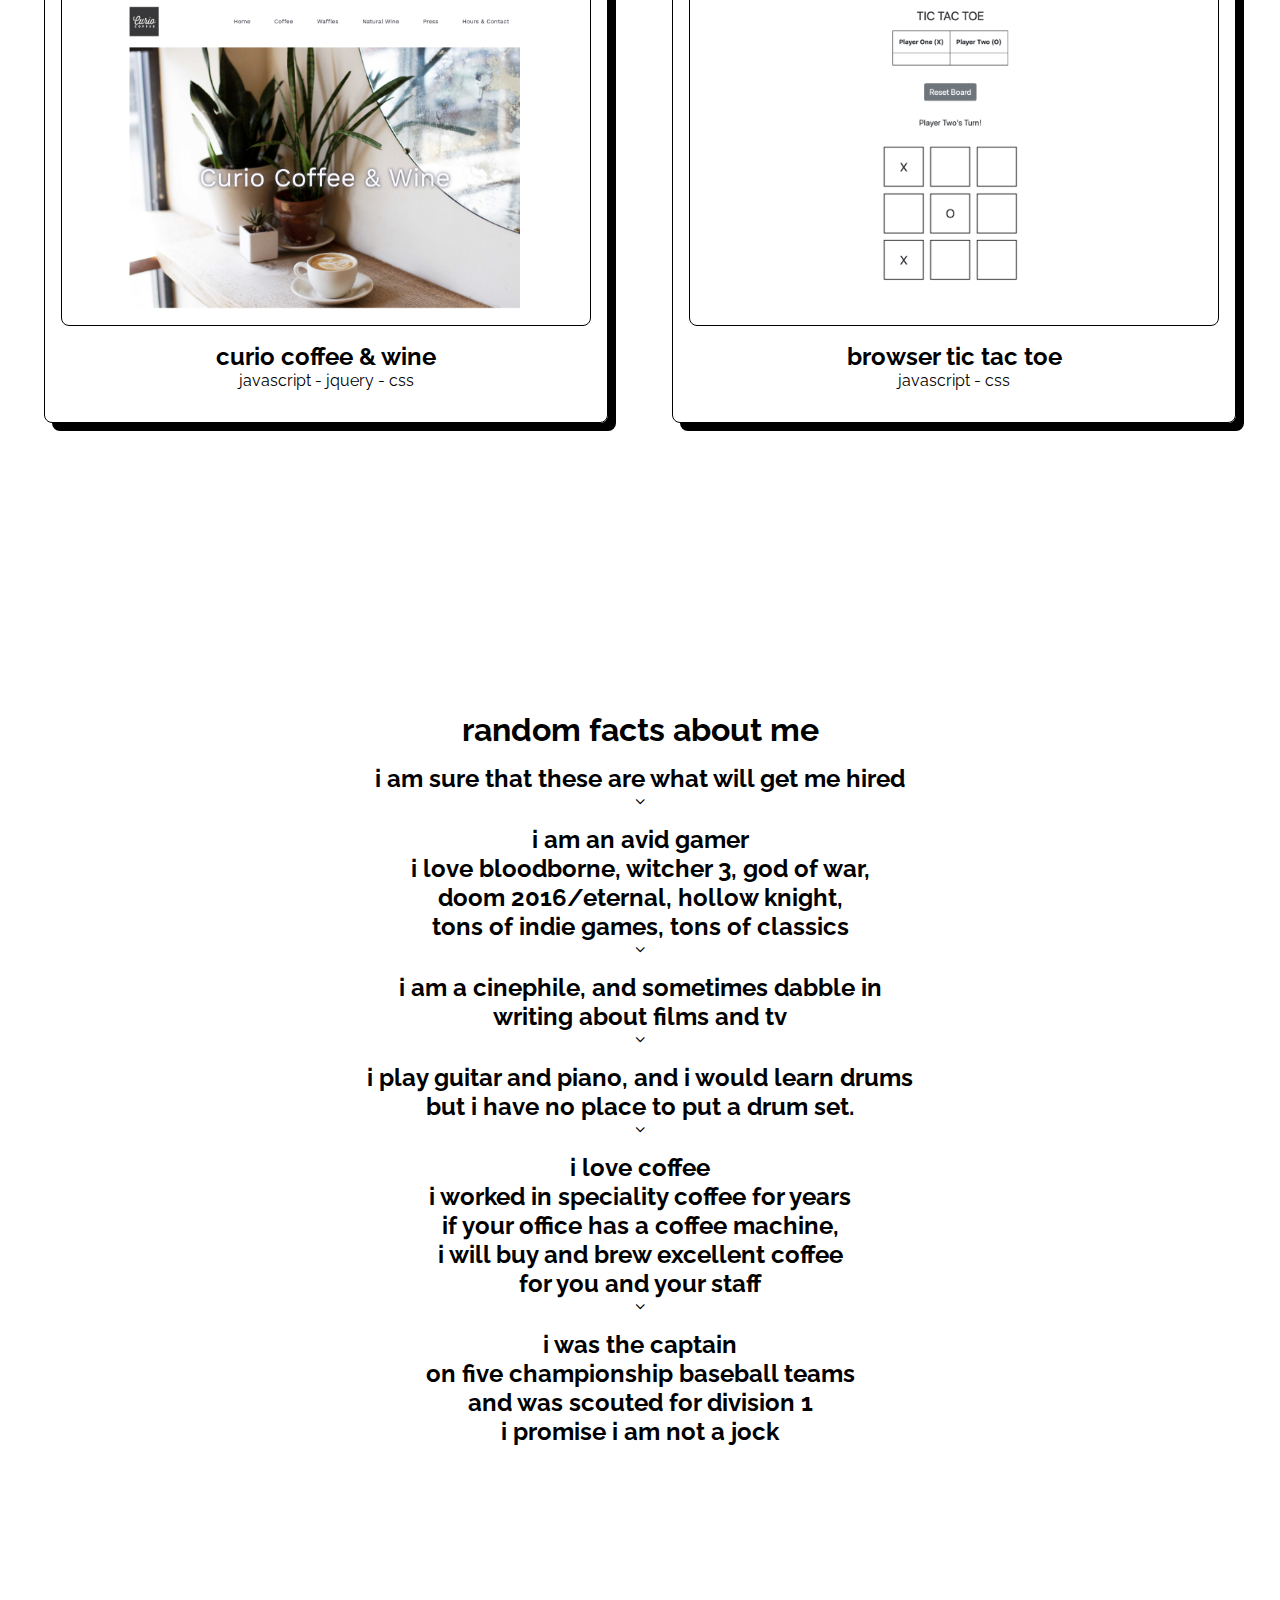
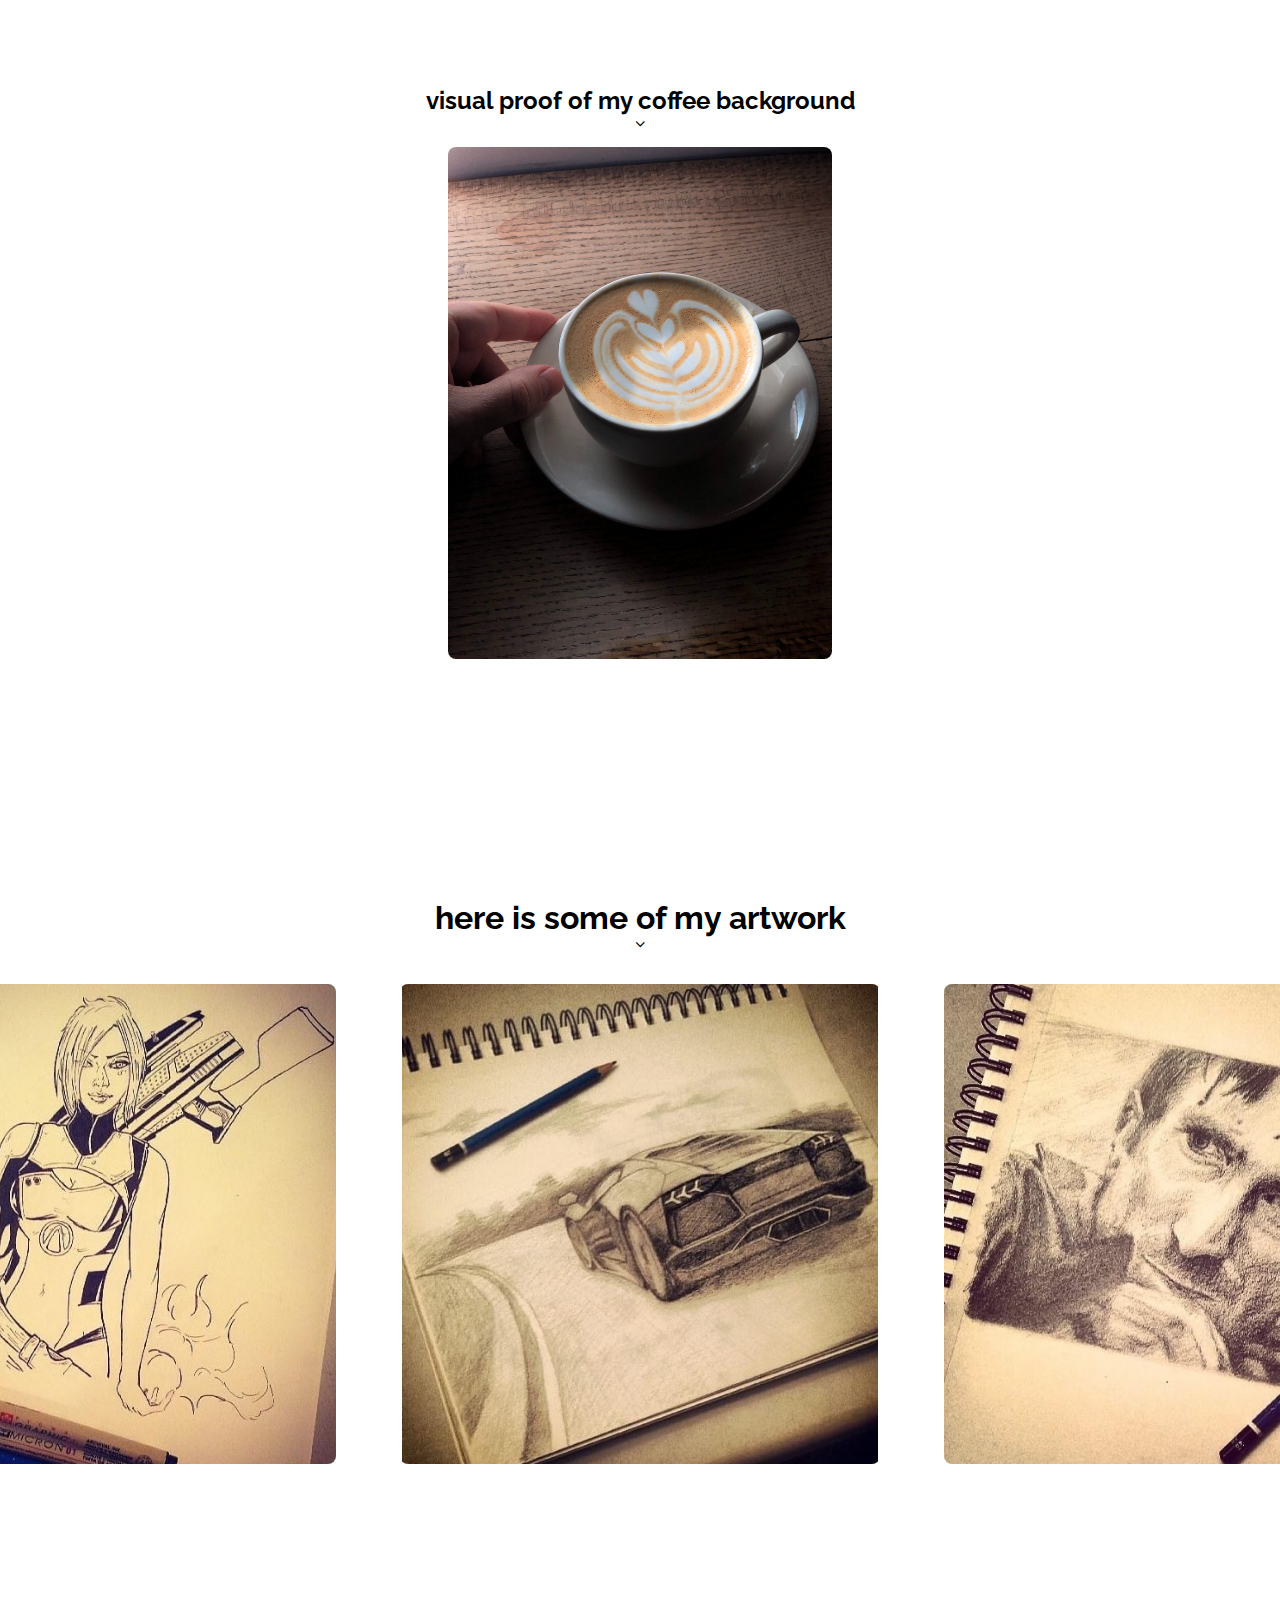
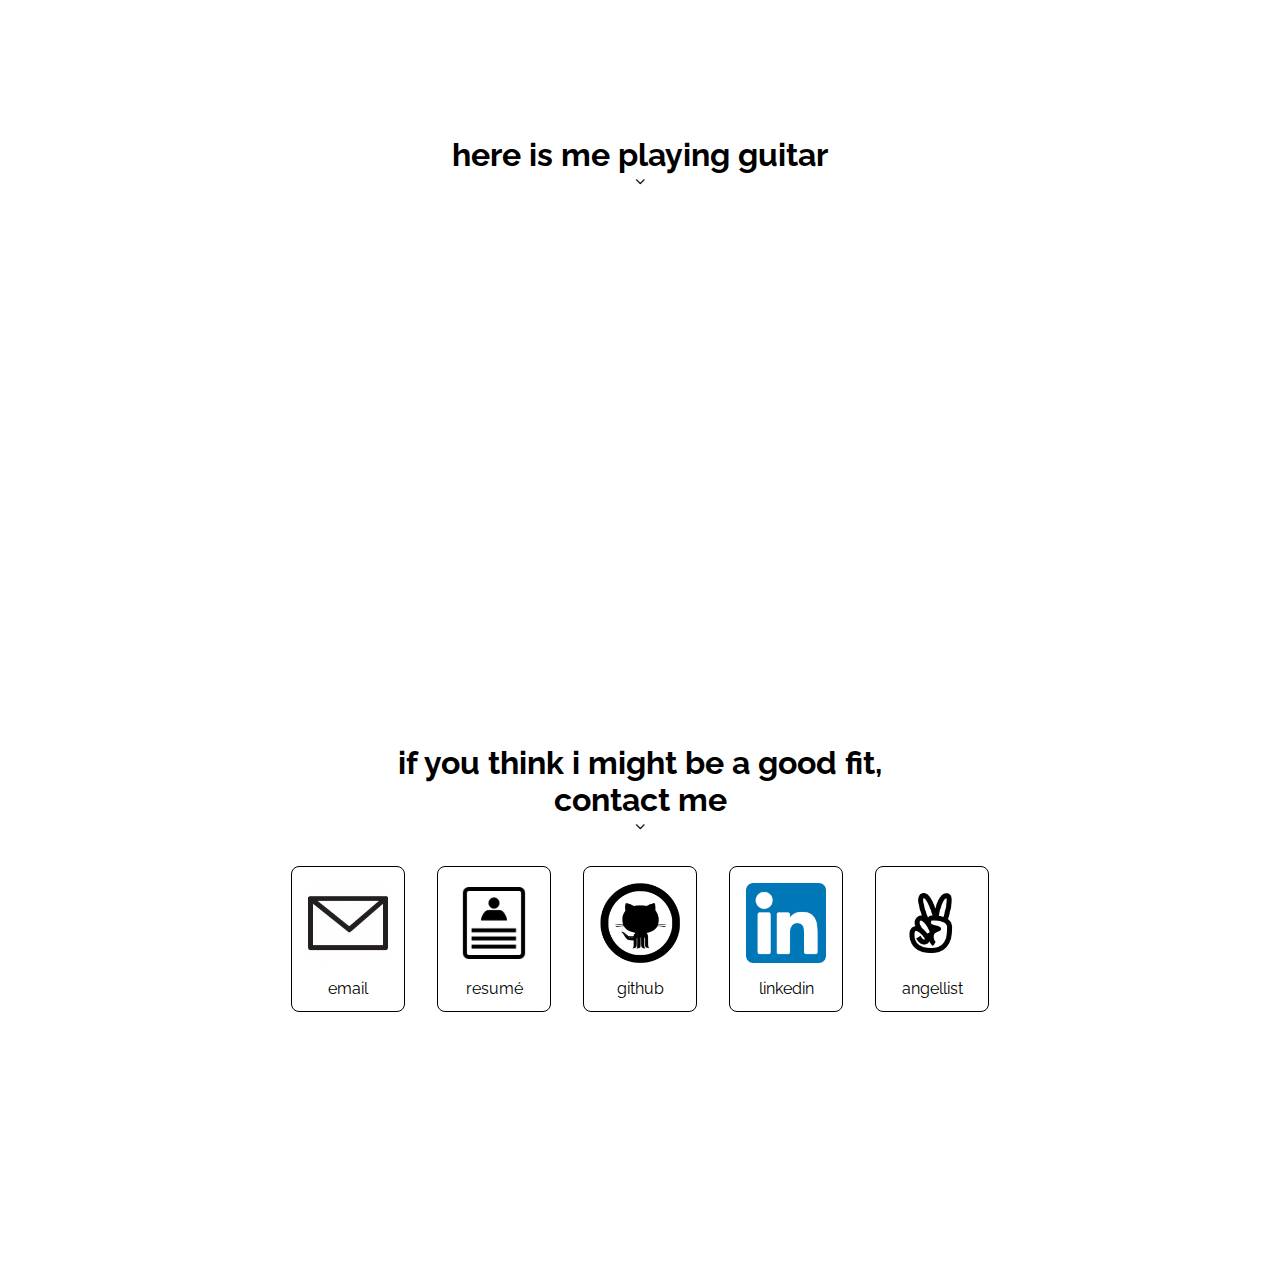
==== commit 5be5c51b: "2021 changes" ====
--- a/index.html
+++ b/index.html
@@ -175,13 +175,13 @@
           graphic design, music, and film
         </h4>
         <h4>
-          i struggled through my 20s<br />
+          i battled through my 20s<br />
           starting many things but not
           finishing<br />
         </h4>
         <i class="fa fa-angle-down down-arrow"></i>
 
-        <h4>i discovered a love for coding and<br/>changed career trajectories about a year ago</h4>
+        <h4>i discovered a love for coding and<br/>changed career trajectories two years ago</h4>
         <h4>coding is my redemption arc</h4>
         <i class="fa fa-angle-down down-arrow"></i>
       </div>
@@ -190,13 +190,10 @@
         <h3>more about me</h3>
         <i class="fa fa-angle-down down-arrow"></i>
         <h4>
-          i am a full stack developer<br />also a React
-          developer<br/>MERN stack or PERN stack<br/>
+          i am a full stack developer<br />a React
+          and Redux specialist<br/>with UX, UI, and design chops<br/>
         </h4>
-        <h4>
-          i will happily pick one<br />once an employer tells
-          me to
-        </h4>
+
         <i class="fa fa-angle-down down-arrow"></i>
       </div>
     </div>
@@ -325,12 +322,7 @@
       <div class="projects-title">
         <h3>these are my projects</h3>
         <i class="fa fa-angle-down down-arrow"></i>
-        <h4>
-          all of these were done in the last 4 months<br />and use a variety of
-          technologies
-        </h4>
-        <h4>click on one to investigate further</h4>
-        <i class="fa fa-angle-down down-arrow"></i>
+
       </div>
 
       <div class="project-cards-div">
@@ -1037,8 +1029,7 @@
           </div>
         </a>
         <a
-          href="assets/images/rosshazelett_dev_resume_v06.pdf"
-          download="ross_hazelett_resume"
+          href="https://www.notion.so/Ross-Hazelett-1d6a8a30157f4ef086154745c42a7891"
           target="_blank"
         >
           <div class="contact-icon-div">
